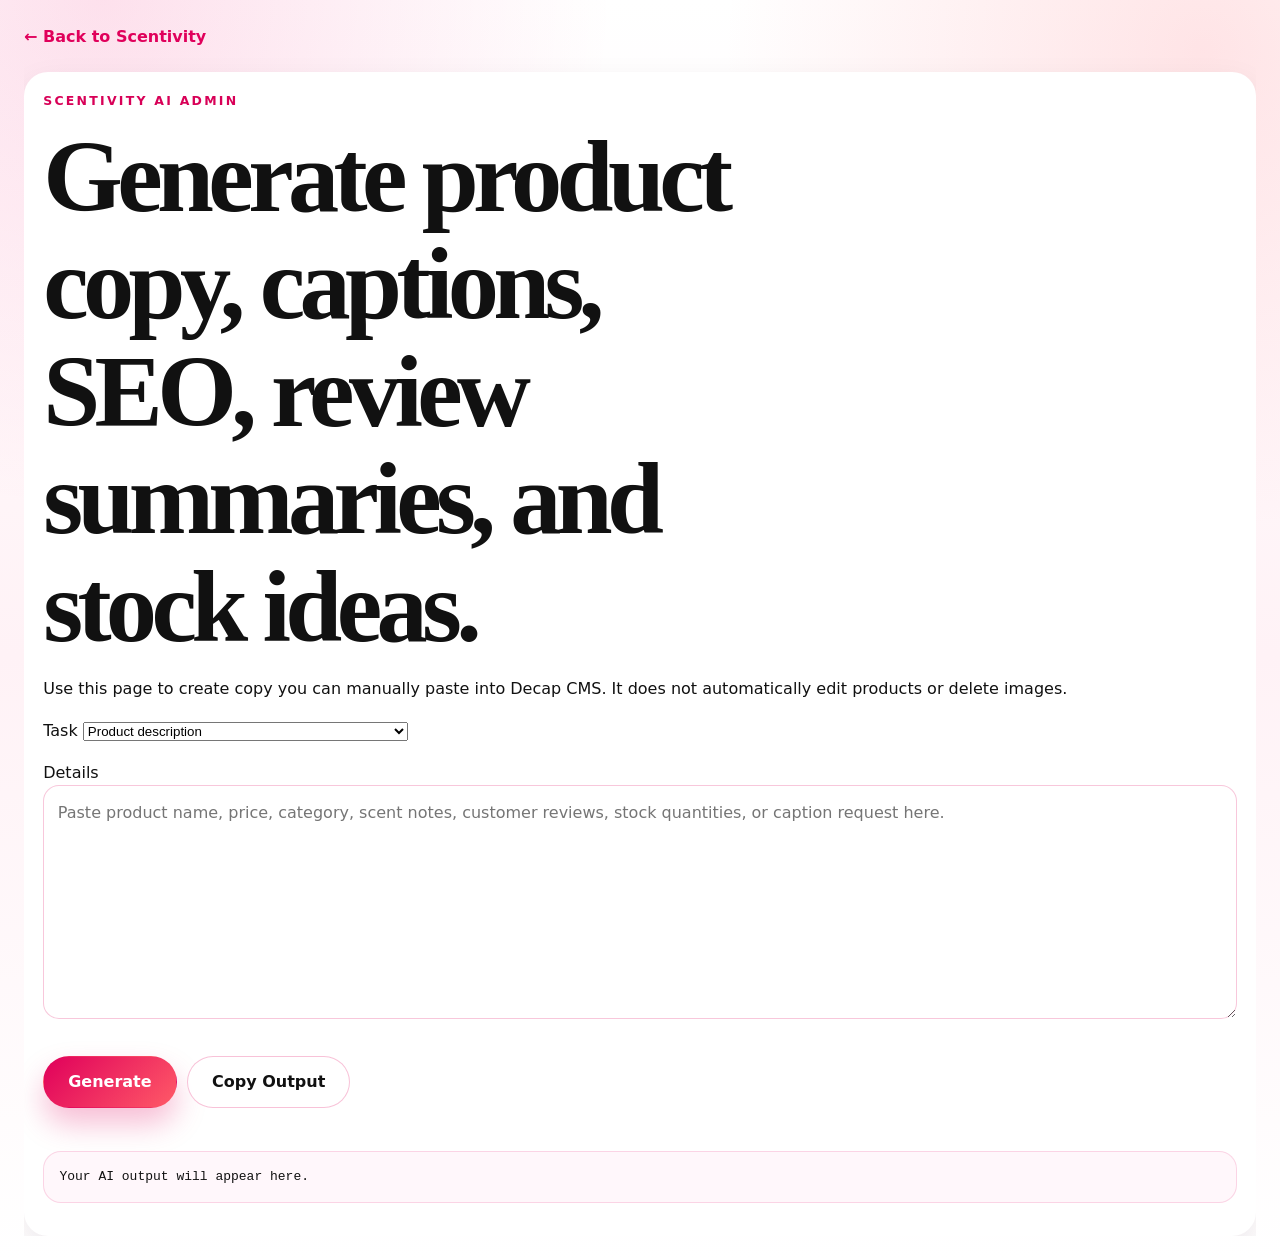
==== ai-admin.html @ f0af46f1 "Add files via upload" ====
<!DOCTYPE html>
<html lang="en">
<head>
  <meta charset="UTF-8" />
  <meta name="viewport" content="width=device-width, initial-scale=1.0" />
  <title>Scentivity AI Admin Helper</title>
  <link rel="stylesheet" href="styles.css?v=ultra-mobile-20260615" />
  <link rel="stylesheet" href="scentivity-ai-styles-20260806.css?v=ai-20260806" />
</head>
<body class="ai-admin-page">
  <main>
    <a class="back-to-shop" href="index.html#products">← Back to Scentivity</a>
    <section class="ai-admin-card">
      <p class="eyebrow">Scentivity AI Admin</p>
      <h1>Generate product copy, captions, SEO, review summaries, and stock ideas.</h1>
      <p>Use this page to create copy you can manually paste into Decap CMS. It does not automatically edit products or delete images.</p>
      <div class="ai-admin-grid">
        <label>
          Task
          <select id="aiAdminTask">
            <option value="product_description">Product description</option>
            <option value="seo_alt_text">SEO title, meta description, tags, and image alt text</option>
            <option value="review_summary">Review summary</option>
            <option value="stock_insights">Stock/restock insights</option>
            <option value="gift_finder">Bundle/gift idea</option>
            <option value="whatsapp_message">WhatsApp sales/order message</option>
          </select>
        </label>
        <label>
          Details
          <textarea id="aiAdminInput" rows="8" placeholder="Paste product name, price, category, scent notes, customer reviews, stock quantities, or caption request here."></textarea>
        </label>
        <div class="scentivity-ai-actions">
          <button class="btn primary" id="aiAdminSubmit" type="button">Generate</button>
          <button class="btn ghost" id="aiAdminCopy" type="button">Copy Output</button>
        </div>
        <pre class="ai-admin-output" id="aiAdminOutput">Your AI output will appear here.</pre>
      </div>
    </section>
  </main>
  <script src="scentivity-ai-core-20260806.js?v=ai-core-20260806" defer></script>
  <script src="scentivity-ai-admin-helper-20260806.js?v=ai-admin-20260806" defer></script>
</body>
</html>
---- styles.css ----
:root {
  --ink: #111111;
  --deep-ink: #251018;
  --muted: #6c5260;
  --rose: #ff5a67;
  --rose-dark: #d80057;
  --hot-pink: #e0005b;
  --logo-pink: #f00467;
  --soft-pink: #f7a8bd;
  --blush: #fff2f6;
  --cream: #fff9fb;
  --white: #ffffff;
  --black: #111111;
  --gold: #d6a45f;
  --shadow: 0 22px 60px rgba(224, 0, 91, 0.13);
  --radius: 28px;
}

* { box-sizing: border-box; }
html { scroll-behavior: smooth; }
body {
  margin: 0;
  font-family: 'Inter', system-ui, -apple-system, BlinkMacSystemFont, 'Segoe UI', sans-serif;
  color: var(--ink);
  background:
    radial-gradient(circle at 8% 0%, rgba(240, 4, 103, .12), transparent 32rem),
    radial-gradient(circle at 94% 4%, rgba(255, 90, 103, .16), transparent 30rem),
    linear-gradient(180deg, #ffffff 0%, var(--blush) 52%, #ffffff 100%);
  line-height: 1.6;
}

a { color: inherit; text-decoration: none; }
img { max-width: 100%; display: block; }
button, input, textarea { font: inherit; }

.site-header {
  width: 100%;
  margin: 0;
  padding: 14px max(18px, calc((100vw - 1180px) / 2 + 18px));
  display: flex;
  align-items: center;
  justify-content: space-between;
  gap: 24px;
  background:
    linear-gradient(90deg, rgba(255,255,255,.98), rgba(255,242,246,.98));
  border-bottom: 1px solid rgba(224, 0, 91, .18);
  box-shadow: none;
  border-radius: 0;
  position: relative;
  z-index: 20;
}
.site-header::before {
  content: '';
  position: absolute;
  inset: 0 0 auto;
  height: 5px;
  background: linear-gradient(90deg, var(--black), var(--hot-pink), var(--rose));
}

.brand img { width: 220px; height: 78px; object-fit: contain; border-radius: 16px; }
.nav-links { display: flex; align-items: center; gap: 24px; font-weight: 700; font-size: .94rem; }
.nav-links a { color: var(--black); transition: color .2s ease, background .2s ease; padding: 8px 10px; border-radius: 999px; }
.nav-links a:hover { color: var(--hot-pink); background: rgba(240,4,103,.08); }
.menu-toggle { display: none; border: 0; background: linear-gradient(135deg, var(--hot-pink), var(--rose)); color: white; width: 44px; height: 44px; border-radius: 50%; }

.hero {
  width: min(1180px, calc(100% - 32px));
  margin: 56px auto 0;
  min-height: 680px;
  display: grid;
  grid-template-columns: minmax(0, 1.04fr) minmax(320px, .86fr);
  align-items: center;
  gap: 44px;
}

.eyebrow {
  margin: 0 0 12px;
  color: var(--rose-dark);
  text-transform: uppercase;
  letter-spacing: .18em;
  font-size: .78rem;
  font-weight: 800;
}

h1, h2, h3 { margin: 0; line-height: 1.05; }
h1, h2 { font-family: 'Cormorant Garamond', Georgia, serif; }
h1 { font-size: clamp(3.6rem, 8vw, 7.7rem); letter-spacing: -.055em; max-width: 760px; }
h2 { font-size: clamp(2.2rem, 4.5vw, 4.2rem); letter-spacing: -.035em; }
h3 { font-size: 1.18rem; }

.hero-text {
  color: var(--muted);
  font-size: 1.16rem;
  max-width: 630px;
  margin: 24px 0 0;
}

.hero-actions { display: flex; flex-wrap: wrap; gap: 14px; margin-top: 34px; }
.btn {
  display: inline-flex;
  align-items: center;
  justify-content: center;
  min-height: 52px;
  padding: 0 24px;
  border-radius: 999px;
  border: 1px solid transparent;
  font-weight: 800;
  cursor: pointer;
  transition: transform .2s ease, box-shadow .2s ease, background .2s ease;
}
.btn:hover { transform: translateY(-2px); }
.btn.primary { background: linear-gradient(135deg, var(--hot-pink), var(--rose)); color: white; box-shadow: 0 16px 30px rgba(224, 0, 91, .26); }
.btn.ghost { background: rgba(255,255,255,.86); border-color: rgba(224, 0, 91, .24); color: var(--black); }

.trust-row { display: flex; flex-wrap: wrap; gap: 14px; margin-top: 28px; }
.trust-row span {
  padding: 10px 14px;
  background: rgba(255,255,255,.78);
  border: 1px solid rgba(224,0,91,.18);
  border-radius: 999px;
  color: #6e4c5c;
  font-size: .88rem;
  font-weight: 700;
}

.hero-card {
  min-height: 610px;
  background: linear-gradient(145deg, rgba(255,255,255,.9), rgba(255,236,244,.86));
  border: 1px solid rgba(224, 0, 91, .18);
  border-radius: 48px;
  box-shadow: var(--shadow);
  padding: 30px;
  position: relative;
  overflow: hidden;
}
.hero-card::before {
  content: '';
  position: absolute;
  inset: auto -80px -90px auto;
  width: 300px;
  height: 300px;
  background: rgba(224, 0, 91, .13);
  border-radius: 50%;
}
.bottle-scene {
  height: 500px;
  border-radius: 36px;
  display: grid;
  place-items: center;
  background:
    radial-gradient(circle at 65% 28%, rgba(255,255,255,.9), transparent 11rem),
    radial-gradient(circle at 25% 80%, rgba(125,45,71,.12), transparent 16rem),
    linear-gradient(135deg, rgba(255,255,255,.9), rgba(255,210,226,.72));
  position: relative;
}
.perfume-bottle { display: grid; justify-items: center; filter: drop-shadow(0 30px 28px rgba(61, 18, 36, .22)); }
.bottle-cap { width: 104px; height: 64px; border-radius: 16px 16px 8px 8px; background: linear-gradient(135deg, var(--black), var(--hot-pink)); }
.bottle-neck { width: 154px; height: 56px; border-radius: 16px; background: linear-gradient(135deg, var(--soft-pink), var(--rose)); }
.bottle-body {
  width: 310px;
  height: 350px;
  border-radius: 86px 86px 106px 106px;
  background: linear-gradient(145deg, var(--rose), var(--hot-pink) 58%, var(--black));
  display: grid;
  place-items: center;
  color: #fff9ed;
  border: 10px solid rgba(255,255,255,.34);
  padding: 30px;
}
.bottle-logo {
  width: min(230px, 82%);
  height: auto;
  display: block;
  background: rgba(255, 255, 255, .92);
  border-radius: 24px;
  padding: 12px;
  box-shadow: 0 18px 34px rgba(61,18,36,.16);
}
.bottle-body span { font-family: 'Cormorant Garamond', serif; font-size: 9rem; line-height: .7; }
.bottle-body small { margin-top: -78px; letter-spacing: .22em; text-transform: uppercase; font-weight: 800; }
.sparkle { position: absolute; width: 26px; height: 26px; transform: rotate(45deg); background: var(--hot-pink); opacity: .75; border-radius: 8px; }
.sparkle.one { top: 70px; right: 92px; }
.sparkle.two { bottom: 90px; left: 78px; width: 18px; height: 18px; background: #fff; }
.feature-note {
  position: absolute;
  left: 54px;
  right: 54px;
  bottom: 42px;
  padding: 18px 20px;
  background: rgba(255,255,255,.82);
  border: 1px solid rgba(224,0,91,.16);
  border-radius: 24px;
  display: flex;
  justify-content: space-between;
  gap: 16px;
  box-shadow: 0 16px 32px rgba(61,18,36,.1);
}
.feature-note span { color: var(--muted); }

.section { width: min(1180px, calc(100% - 32px)); margin: 92px auto; }
.stats {
  display: grid;
  grid-template-columns: repeat(3, 1fr);
  gap: 16px;
  margin-top: 0;
}
.stats article {
  padding: 26px;
  border-radius: var(--radius);
  background: rgba(255,255,255,.72);
  border: 1px solid rgba(224,0,91,.16);
  box-shadow: 0 10px 24px rgba(61,18,36,.06);
}
.stats strong { display: block; font-family: 'Cormorant Garamond', serif; font-size: 3rem; line-height: 1; }
.stats span { color: var(--muted); font-weight: 700; }

.section-heading { max-width: 760px; margin-bottom: 34px; }
.section-heading p { color: var(--muted); }
.section-heading.split { max-width: none; display: flex; justify-content: space-between; gap: 28px; align-items: end; }
.section-heading.split > div:first-child { max-width: 760px; }
code { padding: 4px 8px; border-radius: 8px; background: rgba(125,45,71,.08); }

.collection-grid, .product-grid, .steps-grid {
  display: grid;
  grid-template-columns: repeat(4, 1fr);
  gap: 18px;
}
.collection-card, .product-card, .steps-grid article, .owner-note, .contact, .about {
  background: rgba(255,255,255,.75);
  border: 1px solid rgba(224,0,91,.16);
  box-shadow: 0 12px 34px rgba(61,18,36,.07);
}
.collection-card {
  min-height: 260px;
  border-radius: 30px;
  padding: 24px;
  display: flex;
  flex-direction: column;
  justify-content: space-between;
  overflow: hidden;
  position: relative;
}
.collection-card::after { content: ''; position: absolute; width: 150px; height: 150px; right: -56px; bottom: -56px; border-radius: 50%; background: rgba(255,255,255,.42); }
.collection-card span { color: var(--hot-pink); font-weight: 900; letter-spacing: .15em; }
.collection-card p { margin-bottom: 0; color: var(--muted); }
.collection-card.floral { background: linear-gradient(145deg, rgba(255,255,255,.9), rgba(255,206,222,.86)); }
.collection-card.warm { background: linear-gradient(145deg, rgba(255,255,255,.9), rgba(255,90,103,.2)); }
.collection-card.fresh { background: linear-gradient(145deg, rgba(255,255,255,.9), rgba(247,168,189,.32)); }
.collection-card.luxury { background: linear-gradient(145deg, rgba(255,255,255,.9), rgba(17,17,17,.08)); }

.filter-controls { display: flex; flex-wrap: wrap; gap: 14px; justify-content: flex-end; }
.filter-panel {
  display: grid;
  gap: 16px;
  min-width: min(460px, 100%);
}
.filter-panel > div {
  padding: 14px;
  border-radius: 22px;
  border: 1px solid rgba(224,0,91,.14);
  background: rgba(255,255,255,.66);
}
.filter-panel > div > span {
  display: block;
  margin-bottom: 10px;
  color: var(--rose-dark);
  font-size: .74rem;
  font-weight: 900;
  text-transform: uppercase;
  letter-spacing: .14em;
}
.subcategory-controls {
  justify-content: flex-end;
}
.category-guide-grid {
  grid-template-columns: repeat(3, 1fr);
}

.filter {
  border: 1px solid rgba(125,45,71,.15);
  background: rgba(255,255,255,.8);
  color: var(--ink);
  border-radius: 999px;
  padding: 10px 15px;
  font-weight: 800;
  cursor: pointer;
}
.filter.active { background: linear-gradient(135deg, var(--hot-pink), var(--rose)); color: white; border-color: transparent; }

.product-card {
  border-radius: 30px;
  overflow: hidden;
  transition: transform .2s ease, box-shadow .2s ease;
}
.product-card:hover { transform: translateY(-6px); box-shadow: 0 18px 44px rgba(61,18,36,.12); }
/* Show the complete product photo instead of cropping it into a square.
   This is best for branded Scentivity product images that include the logo/motto at the top. */
.product-card img {
  width: 100%;
  height: auto;
  max-height: 560px;
  object-fit: contain;
  object-position: center;
  display: block;
  background: linear-gradient(180deg, #fff7fb 0%, #ffffff 100%);
}
.product-info { padding: 20px; }
.product-top { display: flex; justify-content: space-between; gap: 16px; align-items: start; }
.product-brand { color: var(--rose-dark); font-size: .78rem; text-transform: uppercase; letter-spacing: .12em; font-weight: 900; }
.product-tags { display: flex; flex-wrap: wrap; gap: 6px; margin: 8px 0 10px; }
.product-tags span {
  padding: 5px 8px;
  border-radius: 999px;
  background: rgba(255,242,246,.95);
  border: 1px solid rgba(224,0,91,.13);
  color: #6e354d;
  font-size: .72rem;
  font-weight: 800;
}
.price { color: var(--ink); font-weight: 900; font-size: 1.2rem; white-space: nowrap; }
.product-info p { color: var(--muted); margin: 12px 0 18px; }
.product-actions { display: grid; gap: 14px; }
.product-info .btn { width: 100%; min-height: 46px; }
.hidden { display: none; }

.owner-note {
  border-radius: 36px;
  padding: 34px;
  display: grid;
  grid-template-columns: .8fr 1.2fr;
  gap: 36px;
  align-items: start;
  background: linear-gradient(135deg, rgba(255,255,255,.84), rgba(255,236,230,.74));
}
.owner-note ol { margin: 0; padding-left: 20px; color: var(--muted); font-weight: 600; }
.owner-note li + li { margin-top: 10px; }

.about {
  border-radius: 44px;
  padding: 24px;
  display: grid;
  grid-template-columns: .92fr 1.08fr;
  gap: 34px;
  align-items: center;
}
.about-image {
  min-height: 460px;
  border-radius: 34px;
  background:
    radial-gradient(circle at 30% 24%, rgba(255,255,255,.88), transparent 11rem),
    radial-gradient(circle at 90% 95%, rgba(255,255,255,.18), transparent 12rem),
    linear-gradient(145deg, var(--black), var(--hot-pink) 58%, var(--rose));
  display: grid;
  place-items: center;
  overflow: hidden;
  padding: 34px;
}
.about-image img {
  width: min(430px, 94%);
  height: auto;
  display: block;
  background: rgba(255, 255, 255, .94);
  border-radius: 28px;
  padding: 14px;
  box-shadow: 0 24px 54px rgba(61,18,36,.24);
}
.about-copy { padding: 20px; }
.about-copy p { color: var(--muted); }
.check-list { margin-top: 20px; }
.check-list p { margin: 10px 0; color: var(--ink); font-weight: 700; }

.steps-grid article {
  border-radius: 28px;
  padding: 24px;
}
.steps-grid span {
  display: grid;
  place-items: center;
  width: 42px;
  height: 42px;
  background: linear-gradient(135deg, var(--black), var(--hot-pink));
  color: white;
  border-radius: 50%;
  font-weight: 900;
  margin-bottom: 16px;
}
.steps-grid p { color: var(--muted); }

.contact {
  border-radius: 44px;
  padding: 32px;
  display: grid;
  grid-template-columns: .9fr 1.1fr;
  gap: 24px;
  align-items: stretch;
  background:
    radial-gradient(circle at 0% 0%, rgba(240,4,103,.12), transparent 18rem),
    linear-gradient(145deg, rgba(255,255,255,.88), rgba(255,242,246,.86));
}
.contact-copy {
  grid-row: span 2;
  display: flex;
  flex-direction: column;
}
.contact-copy p { color: var(--muted); }

.contact-methods {
  display: grid;
  gap: 12px;
  margin-top: 24px;
}
.contact-card {
  display: grid;
  grid-template-columns: 48px 1fr;
  align-items: center;
  gap: 14px;
  padding: 15px 16px;
  border-radius: 20px;
  background: rgba(255,255,255,.82);
  border: 1px solid rgba(224,0,91,.16);
  box-shadow: 0 10px 24px rgba(61,18,36,.05);
  color: var(--deep-ink);
  transition: transform .2s ease, border-color .2s ease, box-shadow .2s ease;
}
.contact-card:hover {
  transform: translateY(-2px);
  border-color: rgba(224,0,91,.34);
  box-shadow: 0 14px 28px rgba(224,0,91,.10);
}
.contact-card.highlight {
  background: linear-gradient(135deg, rgba(240,4,103,.10), rgba(255,90,103,.12));
  border-color: rgba(224,0,91,.26);
}
.contact-icon {
  width: 48px;
  height: 48px;
  display: grid;
  place-items: center;
  border-radius: 50%;
  background: linear-gradient(135deg, var(--hot-pink), var(--rose));
  color: #ffffff;
  font-weight: 900;
  font-size: 1.15rem;
}

.contact-icon svg {
  width: 24px;
  height: 24px;
  fill: currentColor;
  display: block;
}
.whatsapp-icon {
  background: linear-gradient(135deg, var(--hot-pink), var(--rose));
}
.contact-card strong,
.contact-card small { display: block; }
.contact-card strong { font-size: .98rem; }
.contact-card small { color: var(--muted); font-weight: 700; margin-top: 2px; word-break: break-word; }
.contact-note {
  margin-top: 18px;
  padding: 14px 16px;
  border-left: 4px solid var(--hot-pink);
  background: rgba(255,255,255,.68);
  border-radius: 16px;
  font-weight: 700;
}
.contact-panel {
  padding: 24px;
  border-radius: 30px;
  background: linear-gradient(135deg, #111111, #2a0715 58%, var(--hot-pink));
  color: #fff7ef;
  box-shadow: 0 16px 34px rgba(61,18,36,.12);
  display: grid;
  gap: 16px;
  align-content: start;
}
.contact-panel h3 { color: #ffffff; }
.contact-panel ul { margin: 0; padding-left: 20px; color: rgba(255,247,239,.86); }
.contact-panel li { margin-bottom: 8px; }
.contact-panel .btn { width: fit-content; background: #ffffff; color: var(--hot-pink); box-shadow: none; }
.contact-form {
  display: grid;
  gap: 16px;
  padding: 22px;
  border-radius: 30px;
  background: linear-gradient(145deg, rgba(255,255,255,.95), rgba(255,235,243,.9));
  border: 1px solid rgba(224,0,91,.14);
}
.contact-form label { display: grid; gap: 8px; font-weight: 800; }
.contact-form input, .contact-form textarea {
  width: 100%;
  border: 1px solid rgba(125,45,71,.15);
  border-radius: 18px;
  padding: 14px 16px;
  background: white;
  color: var(--ink);
  outline: none;
}
.contact-form input:focus, .contact-form textarea:focus { border-color: var(--rose-dark); box-shadow: 0 0 0 4px rgba(224,0,91,.10); }

.site-footer {
  width: min(1180px, calc(100% - 32px));
  margin: 88px auto 28px;
  padding: 28px;
  border-radius: 36px;
  display: grid;
  grid-template-columns: 1.3fr .7fr .8fr;
  gap: 24px;
  align-items: center;
  background: linear-gradient(135deg, #111111, #2a0715 56%, #d80057);
  color: #fff7ef;
}
.site-footer img { width: 210px; height: auto; background: #fff7ef; border-radius: 18px; padding: 6px; }
.site-footer p { color: rgba(255,247,239,.76); margin-bottom: 0; }
.site-footer nav { display: flex; gap: 18px; flex-wrap: wrap; font-weight: 800; }
.copyright { text-align: right; }

.back-to-top {
  position: fixed;
  right: 22px;
  bottom: 22px;
  width: 52px;
  height: 52px;
  border: 0;
  border-radius: 50%;
  background: linear-gradient(135deg, var(--hot-pink), var(--rose));
  color: #ffffff;
  font-size: 1.5rem;
  font-weight: 900;
  box-shadow: 0 16px 34px rgba(61,18,36,.22);
  cursor: pointer;
  opacity: 0;
  pointer-events: none;
  transform: translateY(14px);
  transition: opacity .2s ease, transform .2s ease;
  z-index: 120;
}
.back-to-top.visible {
  opacity: 1;
  pointer-events: auto;
  transform: translateY(0);
}
.back-to-top:hover { transform: translateY(-3px); }


@media (max-width: 980px) {
  .hero, .about, .contact, .owner-note { grid-template-columns: 1fr; }
  .category-guide-grid { grid-template-columns: repeat(2, 1fr); }
  .filter-panel, .subcategory-controls, .filter-controls { justify-content: flex-start; }
  .contact-panel, .contact-form { grid-column: auto; }
  .collection-grid, .product-grid, .steps-grid { grid-template-columns: repeat(2, 1fr); }
  .section-heading.split { display: block; }
  .filter-controls { justify-content: flex-start; margin-top: 20px; }
  .hero-card { min-height: 540px; }
  .site-footer { grid-template-columns: 1fr; }
  .copyright { text-align: left; }
}

@media (max-width: 720px) {
  .site-header { border-radius: 0; align-items: flex-start; flex-wrap: wrap; padding-top: 18px; }
  .brand img { width: 170px; height: 62px; }
  .menu-toggle { display: block; }
  .nav-links { display: none; width: 100%; flex-direction: column; align-items: flex-start; padding: 12px 0 6px; }
  .nav-links.open { display: flex; }
  .hero { min-height: auto; margin-top: 30px; }
  h1 { font-size: clamp(3rem, 16vw, 4.8rem); }
  .hero-card { min-height: 480px; padding: 18px; border-radius: 34px; }
  .bottle-scene { height: 400px; }
  .bottle-body { width: 230px; height: 280px; padding: 18px; }
  .bottle-logo { width: min(190px, 86%); border-radius: 18px; padding: 8px; }
  .feature-note { position: static; margin-top: 16px; flex-direction: column; }
  .stats, .collection-grid, .category-guide-grid, .product-grid, .steps-grid { grid-template-columns: 1fr; }
  .section { margin: 68px auto; }
  .about-image { min-height: 330px; }
  .contact, .about, .owner-note { padding: 20px; border-radius: 32px; }
}


/* Cart and checkout */
.cart-nav-button {
  border: 1px solid rgba(224,0,91,.18);
  background: rgba(255,255,255,.86);
  color: var(--black);
  border-radius: 999px;
  padding: 8px 12px;
  font-weight: 900;
  cursor: pointer;
}
.cart-nav-button span {
  display: inline-grid;
  place-items: center;
  min-width: 24px;
  height: 24px;
  margin-left: 6px;
  border-radius: 50%;
  background: linear-gradient(135deg, var(--hot-pink), var(--rose));
  color: white;
  font-size: .78rem;
}
.cart-overlay {
  position: fixed;
  inset: 0;
  background: rgba(17, 17, 17, .34);
  opacity: 0;
  pointer-events: none;
  transition: opacity .22s ease;
  z-index: 180;
}
.cart-overlay.visible { opacity: 1; pointer-events: auto; }
.cart-drawer {
  position: fixed;
  top: 0;
  right: 0;
  width: min(520px, 100vw);
  height: 100vh;
  overflow-y: auto;
  background: linear-gradient(180deg, #ffffff, var(--blush));
  box-shadow: -24px 0 60px rgba(61,18,36,.22);
  padding: 24px;
  transform: translateX(110%);
  transition: transform .25s ease;
  z-index: 190;
  border-left: 1px solid rgba(224,0,91,.2);
}
.cart-drawer.open { transform: translateX(0); }
.cart-header {
  display: flex;
  align-items: flex-start;
  justify-content: space-between;
  gap: 18px;
  margin-bottom: 18px;
}
.cart-header h2 { font-size: 2.8rem; }
.cart-close {
  width: 44px;
  height: 44px;
  border: 0;
  border-radius: 50%;
  background: linear-gradient(135deg, var(--black), var(--hot-pink));
  color: white;
  font-size: 1.8rem;
  line-height: 1;
  cursor: pointer;
}
.cart-empty {
  padding: 18px;
  background: rgba(255,255,255,.78);
  border: 1px dashed rgba(224,0,91,.28);
  border-radius: 20px;
  color: var(--muted);
  font-weight: 700;
}
.cart-items { display: grid; gap: 12px; }
.cart-item {
  display: grid;
  grid-template-columns: 86px 1fr;
  gap: 14px;
  padding: 12px;
  border-radius: 20px;
  background: rgba(255,255,255,.86);
  border: 1px solid rgba(224,0,91,.14);
}
.cart-item img {
  width: 86px;
  height: 100px;
  object-fit: contain;
  border-radius: 16px;
  background: #fff7fb;
}
.cart-item strong,
.cart-item small,
.cart-item span { display: block; }
.cart-item small { color: var(--muted); font-weight: 700; margin-top: 2px; }
.cart-item span { font-weight: 900; color: var(--rose-dark); margin-top: 6px; }
.cart-qty {
  display: flex;
  flex-wrap: wrap;
  align-items: center;
  gap: 8px;
  margin-top: 10px;
}
.cart-qty button {
  border: 1px solid rgba(224,0,91,.2);
  background: white;
  color: var(--black);
  min-width: 34px;
  height: 34px;
  border-radius: 999px;
  font-weight: 900;
  cursor: pointer;
}
.cart-qty .remove {
  padding: 0 12px;
  color: var(--rose-dark);
}
.cart-summary {
  display: flex;
  justify-content: space-between;
  align-items: center;
  gap: 16px;
  margin: 18px 0 6px;
  padding: 18px;
  border-radius: 20px;
  background: linear-gradient(135deg, #111111, #2a0715 58%, var(--hot-pink));
  color: white;
}
.cart-summary span { color: rgba(255,255,255,.75); font-weight: 800; }
.cart-summary strong { font-size: 1.35rem; }
.cart-small-note,
.payment-security-note {
  color: var(--muted);
  font-size: .86rem;
  font-weight: 700;
}
.checkout-form {
  display: grid;
  gap: 14px;
  margin-top: 18px;
  padding-top: 18px;
  border-top: 1px solid rgba(224,0,91,.14);
}
.checkout-form.checkout-disabled { opacity: .62; }
.checkout-form h3 { margin-top: 8px; }
.checkout-form label,
.checkout-options {
  display: grid;
  gap: 8px;
  font-weight: 800;
}
.checkout-form input,
.checkout-form textarea,
.checkout-form select {
  width: 100%;
  border: 1px solid rgba(125,45,71,.15);
  border-radius: 18px;
  padding: 13px 15px;
  background: white;
  color: var(--ink);
  outline: none;
}
.checkout-form input:focus,
.checkout-form textarea:focus,
.checkout-form select:focus {
  border-color: var(--rose-dark);
  box-shadow: 0 0 0 4px rgba(224,0,91,.10);
}
.checkout-options {
  border: 1px solid rgba(224,0,91,.14);
  border-radius: 18px;
  padding: 14px;
  background: rgba(255,255,255,.66);
}
.checkout-options legend {
  padding: 0 8px;
  color: var(--rose-dark);
  font-weight: 900;
}
.checkout-options label {
  display: flex;
  align-items: center;
  gap: 14px;
}
.checkout-submit { width: 100%; }
.payment-status {
  margin: 0;
  min-height: 22px;
  font-weight: 800;
}
.payment-status.info { color: var(--muted); }
.payment-status.success { color: #137a4c; }
.payment-status.error { color: #b0003a; }
.product-actions .add-to-cart { width: 100%; }
@media (max-width: 720px) {
  .cart-drawer { padding: 18px; }
  .cart-header h2 { font-size: 2.2rem; }
  .cart-item { grid-template-columns: 74px 1fr; }
  .cart-item img { width: 74px; height: 92px; }
}


.three-category-grid {
  grid-template-columns: repeat(3, minmax(0, 1fr));
}

@media (max-width: 900px) {
  .three-category-grid {
    grid-template-columns: 1fr;
  }
}


/* Update: nav search button and product search */
.nav-search-button {
  border: 0;
  background: rgba(255,255,255,.86);
  color: var(--black);
  border-radius: 999px;
  padding: 8px 12px;
  font-weight: 900;
  cursor: pointer;
}
.nav-search-button:hover {
  color: var(--hot-pink);
  background: rgba(240,4,103,.08);
}
.product-search {
  width: 100%;
  border: 1px solid rgba(125,45,71,.15);
  border-radius: 999px;
  padding: 12px 16px;
  background: white;
  color: var(--ink);
  outline: none;
  font-weight: 700;
}
.product-search:focus {
  border-color: var(--rose-dark);
  box-shadow: 0 0 0 4px rgba(224,0,91,.10);
}

/* Keep pickup and delivery options on one line */
.checkout-options {
  display: flex;
  flex-wrap: wrap;
  align-items: center;
  gap: 10px 16px;
}
.checkout-options legend {
  float: left;
  margin-right: 8px;
  line-height: 1.9;
}
.checkout-options label {
  display: inline-flex;
  width: auto;
  white-space: nowrap;
  margin: 0;
}
.contact-panel p {
  margin: 0;
  color: rgba(255,247,239,.9);
  font-weight: 700;
}
.contact-form h3 {
  margin: 0;
  color: var(--deep-ink);
}


/* Update: removed standalone categories section and combined preorder request into one clean card */
.preorder-card {
  align-self: stretch;
}

.preorder-form {
  height: 100%;
  align-content: start;
}

.preorder-form .eyebrow {
  margin-bottom: 0;
}

.preorder-form .form-intro {
  margin: 0 0 6px;
  color: var(--muted);
  font-weight: 700;
  line-height: 1.65;
}

.fulfillment-options {
  display: grid;
  gap: 14px;
}

.fulfillment-choice-row {
  display: flex;
  align-items: center;
  gap: 12px;
  flex-wrap: nowrap;
}

.fulfillment-choice-row label {
  flex: 1 1 0;
  justify-content: center;
  border: 1px solid rgba(224,0,91,.14);
  border-radius: 999px;
  padding: 10px 12px;
  background: rgba(255,255,255,.82);
}

@media (max-width: 420px) {
  .fulfillment-choice-row {
    gap: 8px;
  }

  .fulfillment-choice-row label {
    padding: 9px 10px;
  }
}

/* remove-categories-combine-preorder */


/* WhatsApp icon now matches Email and Instagram contact icon colors */
.whatsapp-icon {
  background: linear-gradient(135deg, var(--hot-pink), var(--rose));
}

/* Clearer fragrance-themed wording support */
.preorder-card {
  align-self: stretch;
}

.preorder-form .form-intro {
  margin: 0 0 6px;
  color: var(--muted);
  font-weight: 700;
  line-height: 1.65;
}

/* whatsapp-icon-fragrance-label-update */

/* Homepage product slideshow: available products and coming-soon scents */
.homepage-showcase {
  margin-top: 70px;
}

.showcase-heading {
  align-items: center;
}

.showcase-controls {
  display: flex;
  gap: 14px;
  flex-shrink: 0;
}

.showcase-arrow {
  width: 48px;
  height: 48px;
  border: 1px solid rgba(224, 0, 91, .22);
  border-radius: 50%;
  background: rgba(255, 255, 255, .9);
  color: var(--hot-pink);
  font-size: 2rem;
  line-height: 1;
  font-weight: 800;
  cursor: pointer;
  box-shadow: 0 10px 24px rgba(61, 18, 36, .08);
  transition: transform .2s ease, background .2s ease;
}

.showcase-arrow:hover {
  transform: translateY(-2px);
  background: var(--blush);
}

.showcase-window {
  overflow: hidden;
  border-radius: 34px;
  border: 1px solid rgba(224, 0, 91, .16);
  box-shadow: var(--shadow);
  background: rgba(255, 255, 255, .75);
}

.showcase-track {
  display: flex;
  width: 100%;
  transition: transform .55s ease;
}

.showcase-slide {
  min-width: 100%;
  display: grid;
  grid-template-columns: minmax(260px, .88fr) minmax(0, 1.12fr);
  gap: 34px;
  align-items: center;
  padding: 28px;
  background:
    radial-gradient(circle at 86% 18%, rgba(240,4,103,.10), transparent 18rem),
    linear-gradient(135deg, rgba(255,255,255,.92), rgba(255,242,246,.88));
}

.showcase-image-wrap {
  position: relative;
  min-height: 420px;
  border-radius: 28px;
  overflow: hidden;
  background: linear-gradient(135deg, #fff, #fff1f6);
  display: grid;
  place-items: center;
}

.showcase-image-wrap img {
  width: 100%;
  height: 100%;
  max-height: 480px;
  object-fit: contain;
  padding: 16px;
}

.showcase-badge {
  position: absolute;
  top: 16px;
  left: 16px;
  padding: 9px 14px;
  border-radius: 999px;
  font-size: .78rem;
  font-weight: 900;
  text-transform: uppercase;
  letter-spacing: .11em;
  color: white;
  box-shadow: 0 12px 22px rgba(61,18,36,.14);
}

.showcase-badge.available {
  background: linear-gradient(135deg, var(--hot-pink), var(--rose));
}

.showcase-badge.soon {
  background: linear-gradient(135deg, var(--black), var(--rose-dark));
}

.showcase-copy {
  display: grid;
  gap: 16px;
  align-content: center;
}

.showcase-copy h3 {
  font-family: 'Cormorant Garamond', Georgia, serif;
  font-size: clamp(2.1rem, 4vw, 4rem);
  letter-spacing: -.035em;
}

.showcase-copy p:not(.eyebrow) {
  color: var(--muted);
  font-size: 1.03rem;
  margin: 0;
}

.showcase-tags {
  justify-content: flex-start;
}

.showcase-bottom {
  display: flex;
  align-items: center;
  justify-content: space-between;
  gap: 16px;
  flex-wrap: wrap;
  padding-top: 8px;
}

.showcase-bottom strong {
  font-size: 1.9rem;
  color: var(--black);
}

.showcase-dots {
  display: flex;
  justify-content: center;
  gap: 9px;
  margin-top: 18px;
}

.showcase-dot {
  width: 11px;
  height: 11px;
  border: 0;
  border-radius: 999px;
  background: rgba(224, 0, 91, .22);
  cursor: pointer;
  transition: width .2s ease, background .2s ease;
}

.showcase-dot.active {
  width: 34px;
  background: linear-gradient(135deg, var(--hot-pink), var(--rose));
}

@media (max-width: 900px) {
  .showcase-heading {
    align-items: flex-start;
  }

  .showcase-slide {
    grid-template-columns: 1fr;
  }

  .showcase-image-wrap {
    min-height: 330px;
  }
}

@media (max-width: 560px) {
  .showcase-slide {
    padding: 18px;
    gap: 22px;
  }

  .showcase-image-wrap {
    min-height: 280px;
  }

  .showcase-bottom {
    align-items: stretch;
  }

  .showcase-bottom .btn {
    width: 100%;
  }
}

/* homepage-product-slideshow-20260601 */


/* Fixed checkout refinement: totals, delivery fee, and mobile-friendly fulfillment buttons */
.cart-summary.cart-totals {
  display: grid;
  gap: 14px;
}

.cart-total-line {
  display: flex;
  justify-content: space-between;
  align-items: center;
  gap: 12px;
}

.cart-grand-total {
  border-top: 1px solid rgba(255,255,255,.22);
  padding-top: 10px;
}

.delivery-fields {
  display: grid;
  gap: 14px;
}

.checkout-options.fulfillment-options {
  display: grid !important;
  gap: 12px !important;
  align-items: stretch !important;
  flex-wrap: initial !important;
}

.checkout-options.fulfillment-options legend {
  float: none !important;
  margin: 0 !important;
  line-height: 1.2 !important;
}

.fulfillment-choice-row {
  display: grid !important;
  grid-template-columns: repeat(2, minmax(0, 1fr)) !important;
  gap: 10px !important;
  width: 100% !important;
}

.checkout-options .fulfillment-choice,
.fulfillment-choice {
  display: flex !important;
  align-items: center !important;
  justify-content: center !important;
  gap: 8px !important;
  width: 100% !important;
  min-height: 48px;
  padding: 12px 10px !important;
  border: 1px solid rgba(224,0,91,.18) !important;
  border-radius: 999px !important;
  background: rgba(255,255,255,.92) !important;
  text-align: center;
  line-height: 1.1;
  white-space: nowrap;
  margin: 0 !important;
}

.fulfillment-choice input {
  width: auto;
  flex: 0 0 auto;
  accent-color: var(--hot-pink);
}

.fulfillment-choice span {
  display: inline-block;
  font-weight: 900;
}

@media (max-width: 420px) {
  .checkout-options.fulfillment-options { padding: 12px; }
  .fulfillment-choice-row { gap: 8px !important; }
  .checkout-options .fulfillment-choice,
  .fulfillment-choice {
    min-height: 44px;
    padding: 10px 8px !important;
    font-size: .92rem;
  }
}

/* Cacheproof JS fix: keep slideshow area visible while JavaScript loads */
.showcase-window {
  min-height: 340px;
}

#homepageProductSlides:empty::before {
  content: "Loading Scentivity products...";
  display: grid;
  place-items: center;
  min-width: 100%;
  min-height: 340px;
  color: var(--muted);
  font-weight: 900;
  text-align: center;
  padding: 2rem;
}

/* Delivery fee note update */
.delivery-fee-note {
  color: var(--muted);
  font-weight: 800;
}

#deliveryFeeSummaryRow,
#deliveryFeeInput {
  display: none !important;
}


/* Combo Deals update */
.combo-deals {
  margin: 24px 0 34px;
  padding: 24px;
  border-radius: 34px;
  border: 1px solid rgba(224,0,91,.16);
  background:
    radial-gradient(circle at 10% 0%, rgba(255,255,255,.86), transparent 13rem),
    linear-gradient(135deg, rgba(255,255,255,.84), rgba(255,232,240,.74));
  box-shadow: 0 16px 42px rgba(61,18,36,.08);
}

.combo-heading {
  display: flex;
  align-items: end;
  justify-content: space-between;
  gap: 20px;
  margin-bottom: 18px;
}

.combo-heading h3 {
  font-family: 'Cormorant Garamond', serif;
  font-size: clamp(2rem, 4vw, 3rem);
  line-height: 1;
  margin: 0;
}

.combo-heading p {
  margin: 8px 0 0;
  color: var(--muted);
  font-weight: 650;
}

.combo-grid {
  display: grid;
  grid-template-columns: repeat(3, 1fr);
  gap: 18px;
}

.combo-card {
  display: grid;
  grid-template-rows: 220px 1fr;
  overflow: hidden;
  border-radius: 28px;
  border: 1px solid rgba(224,0,91,.18);
  background: rgba(255,255,255,.88);
  box-shadow: 0 12px 34px rgba(61,18,36,.08);
}

.combo-image-wrap {
  position: relative;
  display: grid;
  place-items: center;
  padding: 18px;
  background:
    radial-gradient(circle at 20% 12%, rgba(255,255,255,.96), transparent 9rem),
    linear-gradient(145deg, rgba(255,242,246,.94), rgba(255,206,222,.55));
}

.combo-image-wrap img {
  width: 100%;
  height: 100%;
  object-fit: contain;
  border-radius: 20px;
}

.combo-badge {
  position: absolute;
  top: 14px;
  left: 14px;
  padding: 8px 12px;
  border-radius: 999px;
  color: white;
  background: linear-gradient(135deg, var(--black), var(--hot-pink));
  font-size: .75rem;
  font-weight: 900;
  letter-spacing: .04em;
  box-shadow: 0 10px 24px rgba(224,0,91,.2);
}

.combo-info {
  padding: 20px;
  display: grid;
  gap: 14px;
}

.combo-info h3 {
  margin: 0;
  line-height: 1.06;
}

.combo-info p {
  margin: 0;
  color: var(--muted);
  font-weight: 650;
}

.combo-includes {
  border: 1px dashed rgba(224,0,91,.28);
  background: rgba(255,242,246,.72);
  border-radius: 18px;
  padding: 12px;
  color: var(--muted);
  font-size: .92rem;
}

.combo-prices {
  display: flex;
  align-items: baseline;
  gap: 14px;
  flex-wrap: wrap;
  margin: 2px 0 4px;
}

.combo-prices .old-price,
.cart-item span em {
  color: var(--muted);
  text-decoration: line-through;
  font-style: normal;
  font-weight: 800;
}

.combo-prices strong {
  color: var(--rose-dark);
  font-size: 1.28rem;
}

.cart-discount {
  display: inline-flex;
  margin-left: 6px;
  padding: 3px 8px;
  border-radius: 999px;
  background: rgba(224,0,91,.1);
  color: var(--rose-dark);
  font-size: .76rem;
  vertical-align: middle;
}

.cart-combo-item {
  border-color: rgba(214,164,95,.5);
  background: linear-gradient(135deg, rgba(255,255,255,.92), rgba(255,248,235,.86));
}

@media (max-width: 900px) {
  .combo-grid {
    grid-template-columns: 1fr;
  }

  .combo-card {
    grid-template-rows: auto;
  }

  .combo-image-wrap {
    min-height: 260px;
  }
}

@media (max-width: 520px) {
  .combo-deals {
    padding: 18px;
    border-radius: 26px;
  }

  .combo-heading h3 {
    font-size: 2rem;
  }

  .combo-card {
    border-radius: 22px;
  }
}


/* Perfume-shop inspired responsive ecommerce update */
.top-promo {
  display: flex;
  justify-content: center;
  align-items: center;
  gap: 28px;
  padding: 9px 18px;
  background: #111111;
  color: #ffffff;
  font-size: .78rem;
  font-weight: 800;
  letter-spacing: .02em;
  text-align: center;
}
.top-promo span + span { position: relative; }
.top-promo span + span::before {
  content: "•";
  position: absolute;
  left: -17px;
  color: var(--soft-pink);
}
.site-header {
  background: rgba(255,255,255,.96);
  backdrop-filter: blur(16px);
}
.nav-links { gap: 14px; }
.nav-search-button, .cart-nav-button { min-height: 42px; }
.cart-nav-button span {
  min-width: 24px;
  height: 24px;
  display: inline-grid;
  place-items: center;
  margin-left: 4px;
  border-radius: 999px;
  background: var(--black);
  color: white;
  font-size: .78rem;
}
.hero {
  min-height: auto;
  padding-top: clamp(38px, 6vw, 72px);
  padding-bottom: clamp(34px, 5vw, 62px);
  background:
    radial-gradient(circle at 84% 24%, rgba(224,0,91,.13), transparent 16rem),
    radial-gradient(circle at 18% 74%, rgba(255,90,103,.1), transparent 18rem),
    linear-gradient(135deg, rgba(255,255,255,.96), rgba(255,242,246,.78));
  border-bottom: 1px solid rgba(224,0,91,.12);
}
.hero h1 { max-width: 760px; }
.hero-text { max-width: 690px; }
.hero-card { box-shadow: 0 26px 70px rgba(61,18,36,.12); }

.shop-shortcuts {
  max-width: 1180px;
  margin: 22px auto 0;
  padding: 0 18px;
  display: grid;
  grid-template-columns: repeat(4, 1fr);
  gap: 14px;
}
.shop-shortcuts a {
  border: 1px solid rgba(224,0,91,.16);
  background: rgba(255,255,255,.9);
  border-radius: 22px;
  padding: 18px;
  min-height: 126px;
  display: grid;
  align-content: space-between;
  box-shadow: 0 12px 34px rgba(61,18,36,.06);
  transition: transform .2s ease, box-shadow .2s ease, border-color .2s ease;
}
.shop-shortcuts a:hover {
  transform: translateY(-3px);
  border-color: rgba(224,0,91,.36);
  box-shadow: 0 18px 42px rgba(61,18,36,.1);
}
.shop-shortcuts span {
  color: var(--hot-pink);
  font-weight: 900;
  letter-spacing: .16em;
  font-size: .76rem;
}
.shop-shortcuts strong { display: block; font-size: 1.02rem; }
.shop-shortcuts small { color: var(--muted); font-weight: 700; }

.feature-banners {
  max-width: 1180px;
  margin: 20px auto 18px;
  padding: 0 18px;
  display: grid;
  grid-template-columns: 1.18fr .82fr;
  gap: 18px;
}
.feature-banner {
  min-height: 310px;
  border-radius: 34px;
  padding: clamp(24px, 4vw, 42px);
  display: grid;
  align-content: end;
  overflow: hidden;
  position: relative;
  box-shadow: 0 20px 54px rgba(61,18,36,.08);
}
.feature-banner::before {
  content: "";
  position: absolute;
  inset: 0;
  opacity: .9;
  pointer-events: none;
}
.feature-banner > * { position: relative; z-index: 1; }
.feature-banner h2 {
  font-family: 'Cormorant Garamond', serif;
  font-size: clamp(2.1rem, 5vw, 4rem);
  line-height: .95;
  margin: 0 0 12px;
}
.feature-banner p:not(.eyebrow) {
  max-width: 560px;
  color: inherit;
  font-weight: 650;
  margin-bottom: 18px;
}
.feature-dark {
  color: white;
  background:
    radial-gradient(circle at 80% 10%, rgba(255,90,103,.52), transparent 18rem),
    linear-gradient(135deg, #111111, #390015 58%, var(--hot-pink));
}
.feature-dark::before {
  background:
    linear-gradient(120deg, rgba(0,0,0,.36), transparent),
    url("assets/scentivity-product-photo-background.png") center/cover no-repeat;
  mix-blend-mode: screen;
  opacity: .26;
}
.feature-dark .eyebrow { color: #ffd8e5; }
.feature-soft {
  background:
    radial-gradient(circle at 88% 22%, rgba(255,255,255,.9), transparent 9rem),
    linear-gradient(135deg, rgba(255,255,255,.96), rgba(255,222,233,.92));
  border: 1px solid rgba(224,0,91,.14);
}
.feature-soft h2 { color: var(--black); }
.btn.light {
  background: white;
  color: var(--black);
  box-shadow: 0 16px 36px rgba(0,0,0,.14);
}
.homepage-showcase { padding-top: 34px; }
.product-grid {
  grid-template-columns: repeat(4, minmax(0, 1fr));
  gap: 20px;
}
.product-card {
  border-radius: 24px;
  overflow: hidden;
  background: rgba(255,255,255,.94);
  transition: transform .2s ease, box-shadow .2s ease, border-color .2s ease;
}
.product-card:hover {
  transform: translateY(-4px);
  border-color: rgba(224,0,91,.3);
  box-shadow: 0 18px 46px rgba(61,18,36,.12);
}
.product-card > img {
  height: 270px;
  width: 100%;
  object-fit: contain;
  padding: 12px;
  background:
    radial-gradient(circle at 20% 20%, rgba(255,255,255,.96), transparent 9rem),
    linear-gradient(145deg, rgba(255,242,246,.98), rgba(255,255,255,.88));
}
.product-info { padding: 18px; }
.product-top { display: grid; gap: 14px; }
.product-top .price {
  justify-self: start;
  font-size: 1.15rem;
  color: var(--rose-dark);
}
.product-info h3 { font-size: 1.05rem; line-height: 1.12; }
.product-info p { font-size: .92rem; }
.product-actions { grid-template-columns: 1fr; }
.combo-deals { margin-top: 8px; }

.testimonials { padding-top: 34px; }
.testimonial-grid {
  display: grid;
  grid-template-columns: repeat(3, 1fr);
  gap: 18px;
}
.testimonial-grid article {
  border: 1px solid rgba(224,0,91,.14);
  background: rgba(255,255,255,.82);
  border-radius: 28px;
  padding: 24px;
  box-shadow: 0 12px 34px rgba(61,18,36,.07);
}
.testimonial-grid p {
  color: var(--ink);
  font-weight: 650;
  margin: 10px 0 14px;
}
.testimonial-grid span {
  color: var(--muted);
  font-weight: 800;
}
.stars {
  color: var(--hot-pink);
  letter-spacing: .12em;
  font-weight: 900;
}
.footer-links { align-items: center; }

@media (max-width: 1000px) {
  .top-promo { flex-wrap: wrap; gap: 8px 22px; }
  .shop-shortcuts, .product-grid { grid-template-columns: repeat(2, minmax(0, 1fr)); }
  .feature-banners { grid-template-columns: 1fr; }
  .testimonial-grid { grid-template-columns: 1fr; }
}
@media (max-width: 760px) {
  .top-promo {
    font-size: .7rem;
    line-height: 1.35;
    padding: 8px 12px;
  }
  .top-promo span { width: 100%; }
  .top-promo span + span::before { display: none; }
  .site-header { padding: 10px 14px; }
  .brand img { width: 152px; height: 56px; }
  .menu-toggle {
    width: 44px;
    height: 44px;
    display: inline-grid;
    place-items: center;
  }
  .nav-links {
    position: absolute;
    top: calc(100% + 1px);
    left: 12px;
    right: 12px;
    display: none;
    grid-template-columns: 1fr 1fr;
    gap: 14px;
    padding: 14px;
    border-radius: 22px;
    background: rgba(255,255,255,.98);
    border: 1px solid rgba(224,0,91,.16);
    box-shadow: 0 18px 46px rgba(61,18,36,.12);
  }
  .nav-links.open { display: grid; }
  .nav-links a, .nav-search-button, .cart-nav-button {
    width: 100%;
    justify-content: center;
    text-align: center;
    border: 1px solid rgba(224,0,91,.12);
    background: rgba(255,242,246,.72);
  }
  .hero {
    grid-template-columns: 1fr;
    padding-left: 16px;
    padding-right: 16px;
  }
  .hero h1 { font-size: clamp(3rem, 15vw, 4.5rem); }
  .hero-actions { display: grid; grid-template-columns: 1fr; }
  .hero-badges { gap: 8px; }
  .hero-badges span { width: 100%; justify-content: center; }
  .shop-shortcuts {
    display: flex;
    overflow-x: auto;
    scroll-snap-type: x mandatory;
    padding: 0 16px 8px;
    margin-top: 18px;
    -webkit-overflow-scrolling: touch;
  }
  .shop-shortcuts a { min-width: 76%; scroll-snap-align: start; }
  .feature-banners { padding: 0 16px; }
  .feature-banner { min-height: 250px; border-radius: 26px; }
  .section { padding-left: 16px; padding-right: 16px; }
  .section-heading.split { gap: 16px; }
  .filter-panel { min-width: 100%; }
  .filter-controls {
    justify-content: flex-start;
    overflow-x: auto;
    flex-wrap: nowrap;
    padding-bottom: 4px;
  }
  .filter-controls button { flex: 0 0 auto; }
  .product-grid { grid-template-columns: 1fr; }
  .product-card > img { height: 320px; }
  .combo-grid { grid-template-columns: 1fr !important; }
  .cart-drawer {
    width: min(100%, 430px);
    border-radius: 24px 0 0 24px;
  }
}
@media (max-width: 420px) {
  .product-card > img { height: 280px; }
  .product-info { padding: 16px; }
  .cart-drawer { width: 100%; border-radius: 0; }
  .checkout-form input,
  .checkout-form textarea,
  .checkout-form select { min-height: 50px; }
}


/* Limited Deal of the Week, compact combos, and review slider update */
.hero-deal-card {
  padding: 0 !important;
  overflow: hidden;
  display: grid;
  grid-template-columns: 1fr;
  background:
    radial-gradient(circle at 78% 18%, rgba(255,255,255,.7), transparent 9rem),
    linear-gradient(145deg, rgba(255,255,255,.96), rgba(255,224,235,.9));
}

.deal-week-visual {
  min-height: 250px;
  display: grid;
  place-items: center;
  position: relative;
  padding: 24px;
  background:
    radial-gradient(circle at 22% 18%, rgba(255,255,255,.95), transparent 8rem),
    radial-gradient(circle at 86% 84%, rgba(224,0,91,.1), transparent 10rem);
}

.deal-tag {
  position: absolute;
  top: 18px;
  left: 18px;
  border-radius: 999px;
  padding: 9px 14px;
  background: linear-gradient(135deg, var(--black), var(--hot-pink));
  color: #fff;
  font-size: .78rem;
  font-weight: 900;
  letter-spacing: .08em;
  text-transform: uppercase;
}

.deal-bottle-mini {
  position: relative;
  width: min(260px, 70vw);
  height: 240px;
}

.deal-bottle-mini .bottle-cap {
  position: absolute;
  top: 0;
  left: 50%;
  width: 76px;
  height: 48px;
  transform: translateX(-50%);
  border-radius: 14px;
  background: linear-gradient(135deg, #330014, var(--hot-pink));
}

.deal-bottle-mini .bottle-neck {
  position: absolute;
  top: 48px;
  left: 50%;
  width: 118px;
  height: 50px;
  transform: translateX(-50%);
  border-radius: 18px;
  background: var(--rose);
}

.deal-bottle-mini .bottle-body {
  position: absolute;
  left: 50%;
  bottom: 0;
  width: 220px;
  height: 172px;
  transform: translateX(-50%);
  border-radius: 56px;
  background: linear-gradient(135deg, var(--rose), var(--hot-pink) 54%, #67002a);
  display: grid;
  place-items: center;
  box-shadow: 14px 16px 0 rgba(17,17,17,.18);
}

.deal-bottle-mini .bottle-logo {
  width: 108px;
  height: auto;
  padding: 8px;
  border-radius: 18px;
  background: rgba(255,255,255,.94);
}

.deal-week-content {
  padding: 22px 24px 26px;
  display: grid;
  gap: 14px;
}

.deal-week-content h2 {
  font-family: 'Cormorant Garamond', serif;
  font-size: clamp(2rem, 4vw, 3.2rem);
  line-height: .96;
  margin: 0;
}

.deal-week-content p:not(.eyebrow) {
  color: var(--muted);
  font-weight: 700;
  margin: 0 0 6px;
}

.combo-deals {
  padding: 18px !important;
}

.combo-heading {
  margin-bottom: 14px !important;
}

.combo-heading h3 {
  font-size: clamp(1.65rem, 3vw, 2.25rem) !important;
}

.combo-grid {
  grid-template-columns: repeat(2, minmax(0, 1fr)) !important;
  gap: 14px !important;
}

.combo-card {
  grid-template-rows: 140px 1fr !important;
  border-radius: 22px !important;
}

.combo-image-wrap {
  min-height: 0 !important;
  padding: 10px !important;
}

.combo-info {
  padding: 14px !important;
  gap: 8px !important;
}

.combo-info h3 {
  font-size: 1rem;
}

.combo-info p,
.combo-includes {
  font-size: .84rem;
  line-height: 1.45;
}

.combo-includes {
  padding: 9px !important;
}

.combo-prices strong {
  font-size: 1.05rem !important;
}

.combo-prices .old-price {
  font-size: .86rem;
}

.combo-badge {
  top: 9px !important;
  left: 9px !important;
  font-size: .66rem !important;
  padding: 6px 9px !important;
}

.combo-card .btn {
  min-height: 40px;
  font-size: .86rem;
  padding: 10px 12px;
}

.testimonial-grid {
  display: none !important;
}

.testimonial-slider {
  overflow: hidden;
  border-radius: 30px;
}

.testimonial-track {
  display: flex;
  transition: transform .45s ease;
  will-change: transform;
}

.testimonial-track article {
  flex: 0 0 100%;
  border: 1px solid rgba(224,0,91,.14);
  background: rgba(255,255,255,.86);
  border-radius: 30px;
  padding: clamp(24px, 4vw, 44px);
  box-shadow: 0 12px 34px rgba(61,18,36,.07);
  min-height: 210px;
}

.testimonial-track p {
  font-family: 'Cormorant Garamond', serif;
  font-size: clamp(1.8rem, 4vw, 3rem);
  line-height: 1.05;
  color: var(--ink);
  margin: 12px 0 18px;
}

.testimonial-track span {
  color: var(--muted);
  font-weight: 900;
}

.testimonial-controls {
  display: flex;
  gap: 14px;
}

.testimonial-arrow {
  width: 46px;
  height: 46px;
  border: 1px solid rgba(224,0,91,.18);
  border-radius: 999px;
  background: white;
  color: var(--hot-pink);
  font-weight: 900;
  font-size: 1.5rem;
  cursor: pointer;
}

.testimonial-dots {
  display: flex;
  justify-content: center;
  gap: 8px;
  margin-top: 14px;
}

.testimonial-dots button {
  width: 9px;
  height: 9px;
  padding: 0;
  border: 0;
  border-radius: 99px;
  background: rgba(224,0,91,.22);
  cursor: pointer;
}

.testimonial-dots button.active {
  width: 26px;
  background: var(--hot-pink);
}

@media (max-width: 760px) {
  .hero-deal-card {
    border-radius: 26px;
  }

  .deal-week-visual {
    min-height: 210px;
    padding: 18px;
  }

  .deal-bottle-mini {
    width: min(220px, 64vw);
    height: 210px;
  }

  .deal-bottle-mini .bottle-cap {
    width: 66px;
    height: 42px;
  }

  .deal-bottle-mini .bottle-neck {
    top: 42px;
    width: 102px;
    height: 42px;
  }

  .deal-bottle-mini .bottle-body {
    width: 190px;
    height: 150px;
    border-radius: 48px;
  }

  .deal-bottle-mini .bottle-logo {
    width: 92px;
  }

  .deal-week-content {
    padding: 18px;
  }

  .combo-grid {
    grid-template-columns: repeat(2, minmax(0, 1fr)) !important;
  }

  .combo-card {
    grid-template-rows: 120px 1fr !important;
  }

  .combo-info {
    padding: 11px !important;
  }

  .combo-info h3 {
    font-size: .92rem;
  }

  .combo-info p {
    display: none;
  }

  .combo-includes {
    font-size: .75rem;
  }

  .combo-card .product-actions {
    gap: 7px;
  }

  .combo-card .btn {
    font-size: .76rem;
    min-height: 36px;
    padding: 8px 9px;
  }

  .testimonial-controls {
    width: 100%;
  }

  .testimonial-arrow {
    flex: 1;
  }

  .testimonial-track article {
    min-height: 240px;
  }
}

@media (max-width: 420px) {
  .combo-deals {
    padding: 12px !important;
  }

  .combo-grid {
    gap: 10px !important;
  }

  .combo-card {
    border-radius: 18px !important;
    grid-template-rows: 105px 1fr !important;
  }

  .combo-image-wrap {
    padding: 8px !important;
  }

  .combo-info h3 {
    font-size: .86rem;
  }

  .combo-includes {
    display: none;
  }

  .combo-prices {
    gap: 5px;
  }

  .combo-badge {
    font-size: .58rem !important;
  }
}


/* Combo cart fix: clearer contents, old crossed price, save amount, and working add button */
.combo-contains {
  border: 1px dashed rgba(224,0,91,.25);
  background: rgba(255,242,246,.72);
  border-radius: 16px;
  padding: 10px;
  color: var(--muted);
  font-size: .86rem;
}

.combo-contains strong {
  display: block;
  color: var(--ink);
  margin-bottom: 6px;
}

.combo-contains-list {
  margin: 0;
  padding-left: 18px;
  display: grid;
  gap: 3px;
}

.combo-contains-empty {
  margin: 0;
}

.combo-prices {
  align-items: stretch !important;
}

.combo-old-price,
.combo-new-price {
  display: grid;
  gap: 1px;
}

.combo-old-price small,
.combo-new-price small {
  color: var(--muted);
  font-size: .68rem;
  font-weight: 900;
  text-transform: uppercase;
  letter-spacing: .08em;
}

.combo-old-price s {
  color: var(--muted);
  font-weight: 900;
  text-decoration-thickness: 2px;
}

.combo-new-price strong {
  color: var(--rose-dark);
  font-size: 1.16rem;
}

.combo-save-pill {
  align-self: center;
  justify-self: start;
  padding: 6px 9px;
  border-radius: 999px;
  background: rgba(224,0,91,.1);
  color: var(--rose-dark);
  font-size: .76rem;
  font-weight: 900;
}

.cart-includes {
  margin-top: 4px;
  line-height: 1.35;
  color: var(--muted);
}

.cart-price-line em {
  text-decoration: line-through;
  text-decoration-thickness: 2px;
  opacity: .7;
}

@media (max-width: 760px) {
  .combo-contains {
    padding: 8px;
    font-size: .76rem;
  }

  .combo-contains-list {
    padding-left: 16px;
  }

  .combo-save-pill {
    font-size: .68rem;
    padding: 5px 7px;
  }
}

@media (max-width: 420px) {
  .combo-contains {
    display: block !important;
    max-height: 88px;
    overflow: auto;
  }

  .combo-contains strong {
    margin-bottom: 4px;
  }

  .combo-prices {
    display: grid !important;
    grid-template-columns: 1fr;
  }
}


/* Combo visible contents update: show combo contents directly on combo cards */
.combo-description {
  margin-bottom: 6px !important;
}

.combo-contents-web {
  display: grid !important;
  gap: 5px;
  padding: 10px 12px;
  border-radius: 16px;
  border: 1px solid rgba(224,0,91,.22);
  background: rgba(255,242,246,.86);
  color: var(--muted);
  font-size: .86rem;
  line-height: 1.45;
}

.combo-contents-web strong {
  color: var(--ink);
  font-size: .76rem;
  text-transform: uppercase;
  letter-spacing: .08em;
  font-weight: 900;
}

.combo-contents-web span {
  display: block;
  font-weight: 800;
}

.combo-contains {
  display: block !important;
}

.combo-contains-list {
  max-height: none !important;
}

@media (max-width: 760px) {
  .combo-description {
    display: block !important;
    font-size: .78rem !important;
    line-height: 1.35 !important;
  }

  .combo-contents-web {
    display: grid !important;
    padding: 8px 9px;
    font-size: .72rem;
    line-height: 1.32;
    max-height: 96px;
    overflow: auto;
  }

  .combo-contents-web strong {
    font-size: .62rem;
  }

  .combo-contains {
    display: none !important;
  }
}

@media (max-width: 420px) {
  .combo-contents-web {
    display: grid !important;
    max-height: 105px;
  }
}


/* Mobile combo details + build-your-own-bundle update */
.combo-card .combo-contents-web {
  display: grid !important;
  visibility: visible !important;
  opacity: 1 !important;
  max-height: none !important;
  overflow: visible !important;
  margin: 6px 0 !important;
  position: static !important;
}

.combo-card .combo-contents-web strong,
.combo-card .combo-contents-web span {
  display: block !important;
}

.bundle-builder {
  margin-top: 18px;
  padding: 18px;
  border: 1px solid rgba(224,0,91,.16);
  border-radius: 26px;
  background:
    radial-gradient(circle at 92% 0%, rgba(255,255,255,.95), transparent 11rem),
    linear-gradient(135deg, rgba(255,255,255,.92), rgba(255,242,246,.72));
}

.bundle-builder-heading {
  display: grid;
  grid-template-columns: 1fr auto;
  gap: 16px;
  align-items: start;
  margin-bottom: 14px;
}

.bundle-builder-heading h3 {
  font-family: 'Cormorant Garamond', serif;
  font-size: clamp(1.7rem, 3vw, 2.4rem);
  line-height: 1;
  margin: 0 0 6px;
}

.bundle-builder-heading p:not(.eyebrow) {
  margin: 0;
  color: var(--muted);
  font-weight: 700;
}

.bundle-discount-note {
  min-width: 210px;
  border-radius: 18px;
  padding: 12px;
  background: #111;
  color: #fff;
  display: grid;
  gap: 3px;
}

.bundle-discount-note strong {
  font-size: .78rem;
  text-transform: uppercase;
  letter-spacing: .08em;
}

.bundle-discount-note span {
  font-size: .82rem;
  color: rgba(255,255,255,.78);
  font-weight: 800;
}

.bundle-builder-grid {
  display: grid;
  grid-template-columns: repeat(3, minmax(0, 1fr));
  gap: 14px;
  max-height: 410px;
  overflow: auto;
  padding-right: 4px;
}

.bundle-product-option {
  cursor: pointer;
  display: grid;
  grid-template-columns: 52px 1fr;
  gap: 14px;
  align-items: center;
  border: 1px solid rgba(224,0,91,.14);
  border-radius: 18px;
  background: rgba(255,255,255,.9);
  padding: 10px;
  transition: border-color .2s ease, background .2s ease, transform .2s ease;
}

.bundle-product-option:hover {
  transform: translateY(-2px);
  border-color: rgba(224,0,91,.34);
}

.bundle-product-option input {
  position: absolute;
  opacity: 0;
  pointer-events: none;
}

.bundle-product-option:has(input:checked) {
  border-color: var(--hot-pink);
  background: rgba(255,242,246,.96);
  box-shadow: inset 0 0 0 2px rgba(224,0,91,.1);
}

.bundle-product-option img {
  width: 52px;
  height: 62px;
  object-fit: contain;
  border-radius: 12px;
  background: #fff7fb;
}

.bundle-product-option span {
  min-width: 0;
  display: grid;
  gap: 2px;
}

.bundle-product-option strong {
  font-size: .82rem;
  line-height: 1.15;
}

.bundle-product-option small {
  color: var(--muted);
  font-weight: 800;
  font-size: .72rem;
}

.bundle-product-option b {
  color: var(--rose-dark);
  font-size: .82rem;
}

.bundle-builder-summary {
  margin-top: 14px;
  display: grid;
  grid-template-columns: 1fr auto;
  gap: 12px;
  align-items: center;
  padding: 12px;
  border-radius: 18px;
  background: rgba(255,255,255,.86);
  border: 1px solid rgba(224,0,91,.13);
}

.bundle-builder-summary span {
  color: var(--muted);
  font-weight: 900;
}

.bundle-builder-summary button:disabled {
  opacity: .5;
  cursor: not-allowed;
}

@media (max-width: 900px) {
  .bundle-builder-heading,
  .bundle-builder-summary {
    grid-template-columns: 1fr;
  }

  .bundle-discount-note {
    min-width: 0;
  }

  .bundle-builder-grid {
    grid-template-columns: repeat(2, minmax(0, 1fr));
  }
}

@media (max-width: 760px) {
  .combo-card {
    grid-template-rows: 120px auto !important;
  }

  .combo-card .combo-info {
    display: grid !important;
    gap: 7px !important;
  }

  .combo-card .combo-description {
    display: block !important;
    font-size: .76rem !important;
    line-height: 1.32 !important;
    margin: 0 !important;
  }

  .combo-card .combo-contents-web {
    display: grid !important;
    font-size: .72rem !important;
    line-height: 1.32 !important;
    padding: 8px 9px !important;
    max-height: none !important;
    overflow: visible !important;
  }

  .combo-card .combo-contains {
    display: none !important;
  }

  .bundle-builder {
    padding: 14px;
    border-radius: 22px;
  }

  .bundle-builder-grid {
    grid-template-columns: 1fr;
    max-height: 360px;
  }

  .bundle-product-option {
    grid-template-columns: 46px 1fr;
  }

  .bundle-product-option img {
    width: 46px;
    height: 54px;
  }
}

@media (max-width: 420px) {
  .combo-card {
    grid-template-rows: 105px auto !important;
  }

  .combo-card .combo-contents-web {
    display: grid !important;
    font-size: .68rem !important;
    padding: 7px 8px !important;
  }

  .combo-card .combo-description {
    font-size: .7rem !important;
  }

  .bundle-builder-summary .btn {
    width: 100%;
  }
}


/* Mobile perfume-shop style update inspired by perfumegh-style ecommerce layout */
.mobile-bottom-nav {
  display: none;
}

.mobile-shop-bar {
  display: none;
}

.product-section-subtitle {
  margin: 10px 0 18px;
}

.product-section-subtitle h3 {
  margin: 0;
  font-family: 'Cormorant Garamond', serif;
  font-size: clamp(1.8rem, 4vw, 2.8rem);
  line-height: 1;
}

@media (max-width: 760px) {
  body {
    padding-bottom: 76px;
  }

  .top-promo {
    position: relative;
    display: block !important;
    overflow: hidden;
    white-space: nowrap;
    padding: 8px 0 !important;
    font-size: .68rem !important;
  }

  .top-promo span {
    display: inline-block !important;
    width: auto !important;
    padding: 0 18px;
    animation: scentivityMarquee 18s linear infinite;
  }

  .top-promo span + span::before {
    display: inline-block !important;
    content: "•";
    position: static !important;
    margin-right: 18px;
    color: var(--soft-pink);
  }

  @keyframes scentivityMarquee {
    0% { transform: translateX(0); }
    100% { transform: translateX(-35%); }
  }

  .site-header {
    top: 0;
    padding: 8px 12px !important;
    border-bottom: 1px solid rgba(224,0,91,.12);
  }

  .brand img {
    width: 136px !important;
    height: 50px !important;
    object-fit: contain;
  }

  .menu-toggle {
    display: inline-grid !important;
    place-items: center;
    border: 1px solid rgba(224,0,91,.16);
    background: rgba(255,242,246,.86);
    color: var(--black);
    font-weight: 900;
  }

  .nav-links.open {
    display: grid !important;
    grid-template-columns: 1fr 1fr;
  }

  .hero {
    padding: 22px 14px 18px !important;
    gap: 18px !important;
  }

  .hero-copy {
    text-align: left;
  }

  .hero h1 {
    font-size: clamp(2.55rem, 13vw, 4.1rem) !important;
    line-height: .92 !important;
    margin-bottom: 12px !important;
  }

  .hero-text {
    font-size: .96rem !important;
    line-height: 1.65 !important;
  }

  .hero-actions .btn {
    width: 100%;
    min-height: 50px;
  }

  .trust-row {
    display: flex !important;
    flex-wrap: nowrap !important;
    gap: 8px !important;
    overflow-x: auto;
    padding-bottom: 4px;
  }

  .trust-row span {
    flex: 0 0 auto;
    font-size: .76rem;
  }

  .hero-card {
    border-radius: 24px !important;
    box-shadow: 0 16px 36px rgba(61,18,36,.08) !important;
  }

  .deal-week-visual {
    min-height: 180px !important;
  }

  .deal-week-content {
    padding: 16px !important;
  }

  .deal-week-content h2 {
    font-size: 2rem !important;
  }

  .shop-shortcuts {
    margin-top: 14px !important;
    padding-left: 14px !important;
    padding-right: 14px !important;
  }

  .shop-shortcuts a {
    min-width: 68% !important;
    min-height: 98px !important;
    padding: 14px !important;
    border-radius: 18px !important;
  }

  .feature-banners {
    margin-top: 14px !important;
    gap: 12px !important;
  }

  .feature-banner {
    min-height: 210px !important;
    padding: 20px !important;
    border-radius: 22px !important;
  }

  .feature-banner h2 {
    font-size: 2.25rem !important;
  }

  .homepage-showcase {
    padding-top: 24px !important;
  }

  .showcase-window {
    min-height: 260px !important;
  }

  .showcase-card,
  .showcase-slide,
  .showcase-item {
    border-radius: 22px !important;
  }

  .stats {
    grid-template-columns: repeat(3, minmax(0, 1fr)) !important;
    gap: 8px !important;
  }

  .stats article {
    padding: 12px 8px !important;
    border-radius: 16px !important;
  }

  .stats strong {
    font-size: 1.45rem !important;
  }

  .stats span {
    font-size: .72rem !important;
  }

  .products-section {
    padding-top: 34px !important;
  }

  .filter-panel {
    position: sticky;
    top: 72px;
    z-index: 6;
    background: rgba(255,250,252,.98);
    border: 1px solid rgba(224,0,91,.13);
    border-radius: 20px;
    padding: 10px;
    box-shadow: 0 12px 32px rgba(61,18,36,.08);
  }

  .filter-panel > div {
    padding: 9px !important;
    border-radius: 14px !important;
  }

  .product-search {
    min-height: 46px;
    font-size: .92rem;
  }

  .mobile-shop-bar {
    display: flex;
    gap: 8px;
    overflow-x: auto;
    margin: 12px 0 16px;
    padding-bottom: 4px;
  }

  .mobile-shop-bar button {
    flex: 0 0 auto;
    border: 1px solid rgba(224,0,91,.18);
    border-radius: 999px;
    background: white;
    padding: 10px 13px;
    color: var(--black);
    font-weight: 900;
    font-size: .78rem;
  }

  .product-section-subtitle {
    display: block;
    margin-top: 4px;
  }

  .product-section-subtitle h3 {
    font-size: 2rem;
  }

  .product-grid {
    grid-template-columns: repeat(2, minmax(0, 1fr)) !important;
    gap: 10px !important;
  }

  .product-card {
    border-radius: 18px !important;
  }

  .product-card > img {
    height: 170px !important;
    padding: 8px !important;
    border-radius: 16px !important;
  }

  .product-info {
    padding: 12px !important;
  }

  .product-brand {
    font-size: .64rem !important;
  }

  .product-info h3 {
    font-size: .9rem !important;
    line-height: 1.08 !important;
  }

  .product-info p {
    display: none;
  }

  .product-tags {
    gap: 5px !important;
  }

  .product-tags span {
    font-size: .62rem !important;
    padding: 5px 7px !important;
  }

  .price {
    font-size: .95rem !important;
  }

  .product-info .btn,
  .product-actions .btn {
    min-height: 38px !important;
    padding: 9px 10px !important;
    font-size: .78rem !important;
  }

  .combo-deals {
    padding: 12px !important;
    border-radius: 22px !important;
  }

  .combo-heading h3 {
    font-size: 1.85rem !important;
  }

  .combo-grid {
    grid-template-columns: repeat(2, minmax(0, 1fr)) !important;
    gap: 10px !important;
  }

  .combo-card {
    grid-template-rows: 110px auto !important;
    border-radius: 18px !important;
  }

  .combo-image-wrap {
    padding: 6px !important;
  }

  .combo-info {
    padding: 10px !important;
    gap: 6px !important;
  }

  .combo-info h3 {
    font-size: .82rem !important;
    line-height: 1.05 !important;
  }

  .combo-description {
    display: block !important;
    font-size: .68rem !important;
    line-height: 1.28 !important;
  }

  .combo-contents-web {
    display: grid !important;
    visibility: visible !important;
    font-size: .66rem !important;
    line-height: 1.25 !important;
    padding: 7px !important;
    max-height: none !important;
    overflow: visible !important;
  }

  .combo-prices {
    display: grid !important;
    grid-template-columns: 1fr;
    gap: 4px !important;
  }

  .combo-old-price small,
  .combo-new-price small {
    font-size: .56rem !important;
  }

  .combo-new-price strong {
    font-size: .92rem !important;
  }

  .combo-save-pill {
    font-size: .62rem !important;
    padding: 5px 7px !important;
  }

  .bundle-builder {
    margin-top: 14px !important;
    padding: 12px !important;
    border-radius: 20px !important;
  }

  .bundle-builder-heading h3 {
    font-size: 1.85rem !important;
  }

  .bundle-builder-grid {
    grid-template-columns: 1fr !important;
    max-height: 340px !important;
  }

  .bundle-product-option {
    grid-template-columns: 46px 1fr !important;
    padding: 9px !important;
  }

  .bundle-product-option img {
    width: 46px !important;
    height: 52px !important;
  }

  .about {
    grid-template-columns: 1fr !important;
    gap: 18px !important;
    padding: 16px !important;
    border-radius: 26px !important;
  }

  .about-image {
    min-height: 250px !important;
    padding: 18px !important;
    border-radius: 22px !important;
  }

  .steps-grid {
    grid-template-columns: 1fr !important;
    gap: 10px !important;
  }

  .steps-grid article {
    padding: 16px !important;
    border-radius: 20px !important;
  }

  .testimonial-track article {
    min-height: 210px !important;
    padding: 22px !important;
  }

  .testimonial-track p {
    font-size: 1.8rem !important;
  }

  .contact {
    grid-template-columns: 1fr !important;
    padding: 16px !important;
    border-radius: 26px !important;
  }

  .cart-drawer {
    width: 100% !important;
    border-radius: 0 !important;
    padding-bottom: 82px;
  }

  .checkout-form {
    gap: 12px !important;
  }

  .fulfillment-choice-row {
    grid-template-columns: repeat(2, minmax(0, 1fr)) !important;
  }

  .mobile-bottom-nav {
    position: fixed;
    left: 10px;
    right: 10px;
    bottom: 10px;
    z-index: 80;
    display: grid;
    grid-template-columns: repeat(4, 1fr);
    gap: 6px;
    padding: 8px;
    border-radius: 24px;
    background: rgba(255,255,255,.96);
    border: 1px solid rgba(224,0,91,.16);
    box-shadow: 0 18px 44px rgba(61,18,36,.18);
    backdrop-filter: blur(14px);
  }

  .mobile-bottom-nav a,
  .mobile-bottom-nav button {
    position: relative;
    display: grid;
    place-items: center;
    gap: 2px;
    border: 0;
    background: transparent;
    color: var(--black);
    font-weight: 900;
    text-decoration: none;
    padding: 5px 2px;
    min-height: 48px;
    cursor: pointer;
  }

  .mobile-bottom-nav span {
    font-size: 1rem;
    line-height: 1;
  }

  .mobile-bottom-nav small {
    font-size: .66rem;
  }

  .mobile-bottom-nav b {
    position: absolute;
    top: 2px;
    right: 16px;
    min-width: 18px;
    height: 18px;
    border-radius: 99px;
    display: grid;
    place-items: center;
    background: var(--hot-pink);
    color: #fff;
    font-size: .62rem;
  }

  #backToTop {
    bottom: 86px !important;
  }
}

@media (max-width: 390px) {
  .product-grid,
  .combo-grid {
    gap: 8px !important;
  }

  .product-card > img {
    height: 150px !important;
  }

  .combo-card {
    grid-template-rows: 98px auto !important;
  }

  .combo-description {
    display: none !important;
  }

  .combo-contents-web {
    font-size: .62rem !important;
  }

  .product-info .btn,
  .product-actions .btn {
    font-size: .72rem !important;
  }

  .mobile-bottom-nav {
    left: 6px;
    right: 6px;
    bottom: 6px;
  }
}


/* Mobile overflow fix: remove right-side blank space on phones */
html,
body {
  width: 100%;
  max-width: 100%;
  overflow-x: hidden !important;
}

html.scentivity-mobile-overflow-fixed,
html.scentivity-mobile-overflow-fixed body {
  overflow-x: clip !important;
}

body {
  position: relative;
}

.top-promo,
.site-header,
main,
.hero,
.section,
.shop-shortcuts,
.feature-banners,
.homepage-showcase,
.products-section,
.about,
.testimonials,
.contact,
.site-footer {
  max-width: 100%;
}

img,
svg,
video,
canvas,
iframe {
  max-width: 100%;
}

@media (max-width: 760px) {
  html,
  body {
    width: 100% !important;
    max-width: 100vw !important;
    overflow-x: hidden !important;
  }

  body {
    min-width: 0 !important;
    margin: 0 !important;
  }

  body > * {
    max-width: 100vw !important;
  }

  .top-promo,
  .site-header {
    width: 100% !important;
    max-width: 100vw !important;
    margin-left: 0 !important;
    margin-right: 0 !important;
    left: auto !important;
    right: auto !important;
  }

  .hero,
  .section,
  .site-footer {
    width: calc(100vw - 24px) !important;
    max-width: calc(100vw - 24px) !important;
    margin-left: auto !important;
    margin-right: auto !important;
    box-sizing: border-box !important;
  }

  .shop-shortcuts,
  .feature-banners {
    width: calc(100vw - 24px) !important;
    max-width: calc(100vw - 24px) !important;
    margin-left: auto !important;
    margin-right: auto !important;
    padding-left: 0 !important;
    padding-right: 0 !important;
    box-sizing: border-box !important;
  }

  .homepage-showcase,
  .products-section,
  .testimonials,
  .contact {
    overflow-x: hidden !important;
  }

  .hero {
    display: grid !important;
    grid-template-columns: minmax(0, 1fr) !important;
  }

  .hero-copy,
  .hero-card,
  .deal-week-content,
  .deal-week-visual,
  .section-heading,
  .filter-panel,
  .combo-deals,
  .bundle-builder,
  .about,
  .contact,
  .site-footer {
    min-width: 0 !important;
    max-width: 100% !important;
    box-sizing: border-box !important;
  }

  .showcase-window,
  .showcase-track,
  #homepageProductSlides,
  .testimonial-slider,
  .testimonial-track {
    width: 100% !important;
    max-width: 100% !important;
    overflow: hidden !important;
  }

  .showcase-slide,
  .testimonial-track article {
    min-width: 100% !important;
    max-width: 100% !important;
    box-sizing: border-box !important;
  }

  .shop-shortcuts,
  .mobile-shop-bar,
  .filter-controls,
  .trust-row {
    max-width: 100% !important;
    overflow-x: auto !important;
    overscroll-behavior-inline: contain;
  }

  .shop-shortcuts a {
    max-width: 74vw !important;
  }

  .feature-banners {
    display: grid !important;
    grid-template-columns: minmax(0, 1fr) !important;
  }

  .product-grid,
  .combo-grid,
  .bundle-builder-grid,
  .steps-grid,
  .stats {
    width: 100% !important;
    max-width: 100% !important;
    box-sizing: border-box !important;
  }

  .product-card,
  .combo-card,
  .bundle-product-option,
  .steps-grid article,
  .stats article {
    min-width: 0 !important;
    max-width: 100% !important;
  }

  .mobile-bottom-nav {
    width: auto !important;
    max-width: calc(100vw - 20px) !important;
    left: 10px !important;
    right: 10px !important;
    box-sizing: border-box !important;
  }

  #backToTop {
    right: 14px !important;
  }
}

@media (max-width: 390px) {
  .hero,
  .section,
  .site-footer,
  .shop-shortcuts,
  .feature-banners {
    width: calc(100vw - 16px) !important;
    max-width: calc(100vw - 16px) !important;
  }

  .mobile-bottom-nav {
    max-width: calc(100vw - 12px) !important;
    left: 6px !important;
    right: 6px !important;
  }
}


/* Mobile UI fixes: Deal label, shortcuts, filters, combo label, and bundle button */
@media (max-width: 760px) {
  /* 1. Deal of the Week label should not be covered by the bottle cap */
  .hero-deal-card .deal-week-visual {
    display: flex !important;
    flex-direction: column !important;
    align-items: center !important;
    justify-content: flex-start !important;
    gap: 10px !important;
    padding-top: 16px !important;
    min-height: 235px !important;
    overflow: hidden !important;
  }

  .hero-deal-card .deal-tag {
    position: static !important;
    z-index: 5 !important;
    align-self: flex-start !important;
    width: auto !important;
    max-width: calc(100% - 20px) !important;
    white-space: nowrap !important;
    overflow: visible !important;
    text-overflow: clip !important;
    font-size: .68rem !important;
    letter-spacing: .08em !important;
    padding: 8px 12px !important;
    margin-left: 0 !important;
    line-height: 1 !important;
  }

  .hero-deal-card .deal-bottle-mini {
    margin-top: 0 !important;
    z-index: 1 !important;
    transform: scale(.92) !important;
    transform-origin: top center !important;
  }

  .hero-deal-card .deal-bottle-mini .bottle-cap {
    z-index: 1 !important;
  }

  /* 2. Shortcut cards should not drag to the right */
  .shop-shortcuts {
    display: grid !important;
    grid-template-columns: repeat(2, minmax(0, 1fr)) !important;
    gap: 10px !important;
    overflow: visible !important;
    width: calc(100vw - 24px) !important;
    max-width: calc(100vw - 24px) !important;
  }

  .shop-shortcuts a {
    min-width: 0 !important;
    max-width: 100% !important;
    width: 100% !important;
    scroll-snap-align: none !important;
    overflow: hidden !important;
  }

  .shop-shortcuts strong,
  .shop-shortcuts small {
    display: block !important;
    white-space: normal !important;
    overflow-wrap: anywhere !important;
  }

  /* 3. Search and filter buttons should wrap instead of overflowing right */
  .filter-panel {
    position: relative !important;
    top: auto !important;
    overflow: hidden !important;
    width: 100% !important;
    max-width: 100% !important;
  }

  .filter-panel > div {
    overflow: hidden !important;
    width: 100% !important;
    max-width: 100% !important;
  }

  .product-search,
  .filter-panel input,
  .filter-panel textarea {
    width: 100% !important;
    max-width: 100% !important;
    min-width: 0 !important;
  }

  .filter-controls,
  .main-category-controls,
  .subcategory-controls {
    display: grid !important;
    grid-template-columns: repeat(2, minmax(0, 1fr)) !important;
    gap: 8px !important;
    overflow: visible !important;
    width: 100% !important;
    max-width: 100% !important;
    justify-content: stretch !important;
  }

  .main-category-controls {
    grid-template-columns: 1fr !important;
  }

  .filter-controls button,
  .filter {
    width: 100% !important;
    max-width: 100% !important;
    min-width: 0 !important;
    white-space: normal !important;
    overflow-wrap: anywhere !important;
    line-height: 1.15 !important;
    text-align: center !important;
    padding: 11px 9px !important;
  }

  /* 4. Combo label should not be covered by perfume image area */
  .combo-card {
    overflow: hidden !important;
  }

  .combo-image-wrap {
    position: relative !important;
    z-index: 1 !important;
    overflow: hidden !important;
  }

  .combo-info {
    position: relative !important;
    z-index: 2 !important;
    background: rgba(255,255,255,.98) !important;
    border-top: 1px solid rgba(224,0,91,.10) !important;
  }

  .combo-info .product-brand {
    display: inline-flex !important;
    align-items: center !important;
    width: max-content !important;
    max-width: 100% !important;
    padding: 5px 8px !important;
    border-radius: 999px !important;
    background: rgba(255,242,246,.95) !important;
    color: var(--rose-dark) !important;
    font-size: .62rem !important;
    line-height: 1 !important;
    letter-spacing: .12em !important;
    white-space: nowrap !important;
    margin: 0 0 2px !important;
  }

  .combo-info h3,
  .combo-info p,
  .combo-contents-web,
  .combo-prices {
    position: relative !important;
    z-index: 3 !important;
  }

  /* 5. Built bundle button should be tappable and not blocked by mobile nav */
  .bundle-builder {
    margin-bottom: 96px !important;
  }

  .bundle-builder-summary {
    position: sticky !important;
    bottom: 78px !important;
    z-index: 35 !important;
    box-shadow: 0 14px 34px rgba(61,18,36,.12) !important;
  }

  #addBuiltBundleToCart {
    pointer-events: auto !important;
    touch-action: manipulation !important;
  }

  #addBuiltBundleToCart:not(:disabled) {
    opacity: 1 !important;
    cursor: pointer !important;
  }

  /* Extra guard against any right-side page drift */
  main,
  .hero,
  .section,
  .shop-shortcuts,
  .feature-banners,
  .filter-panel,
  .combo-deals,
  .bundle-builder {
    transform: none !important;
    translate: none !important;
    max-width: calc(100vw - 24px) !important;
  }
}

@media (max-width: 390px) {
  .hero-deal-card .deal-tag {
    font-size: .62rem !important;
    padding: 7px 10px !important;
  }

  .filter-controls,
  .subcategory-controls {
    grid-template-columns: 1fr !important;
  }

  .shop-shortcuts {
    grid-template-columns: 1fr !important;
  }

  .bundle-builder-summary {
    bottom: 72px !important;
  }
}


/* Layout cleanup update: filters after deal, compact combos, visible showcase, stat/order sliders, about modal */
.quick-shop-controls {
  margin-top: 24px !important;
}

.quick-shop-controls .filter-panel {
  width: 100%;
  max-width: 100%;
  min-width: 0;
  display: grid;
  grid-template-columns: 1fr;
  gap: 14px;
  padding: 18px;
  border: 1px solid rgba(224,0,91,.14);
  border-radius: 28px;
  background: rgba(255,255,255,.82);
  box-shadow: 0 14px 42px rgba(61,18,36,.07);
}

.quick-shop-controls .filter-panel > div {
  background: rgba(255,255,255,.86);
}

.products-section > .section-heading {
  display: none !important;
}

.showcase-window {
  background: rgba(255,255,255,.9);
}

.showcase-track,
#homepageProductSlides {
  display: flex !important;
  width: 100% !important;
  min-height: 1px !important;
  transition: transform .45s ease;
}

.showcase-slide {
  flex: 0 0 100% !important;
  min-width: 100% !important;
  max-width: 100% !important;
  display: grid !important;
  visibility: visible !important;
  opacity: 1 !important;
  background:
    radial-gradient(circle at 90% 15%, rgba(255,255,255,.96), transparent 9rem),
    linear-gradient(135deg, rgba(255,255,255,.96), rgba(255,242,246,.88)) !important;
}

.showcase-image-wrap {
  min-height: 240px;
  display: grid !important;
  place-items: center !important;
}

.showcase-image-wrap img {
  width: 100% !important;
  height: 260px !important;
  object-fit: contain !important;
  opacity: 1 !important;
  visibility: visible !important;
}

.stats-slider {
  overflow: hidden;
  padding: 0 !important;
  background: transparent !important;
  box-shadow: none !important;
  border: 0 !important;
}

.stats-track {
  display: flex;
  transition: transform .4s ease;
}

.stats-track article {
  flex: 0 0 100%;
  min-width: 100%;
}

.stats-dots,
.order-dots {
  display: flex;
  justify-content: center;
  gap: 8px;
  margin-top: 12px;
}

.stats-dots button,
.order-dots button {
  width: 9px;
  height: 9px;
  padding: 0;
  border: 0;
  border-radius: 99px;
  background: rgba(224,0,91,.22);
}

.stats-dots button.active,
.order-dots button.active {
  width: 26px;
  background: var(--hot-pink);
}

.combo-card .combo-description,
.combo-card .combo-contents-web,
.combo-card .combo-contains {
  display: none !important;
}

.combo-image-wrap {
  min-height: 0 !important;
  display: grid !important;
  place-items: center !important;
}

.combo-image-wrap img {
  width: 100% !important;
  height: 100% !important;
  object-fit: contain !important;
  max-height: 150px !important;
}

.combo-card {
  grid-template-rows: 140px auto !important;
}

.combo-info .product-brand {
  position: relative !important;
  z-index: 3 !important;
  width: fit-content !important;
}

.order-slider {
  overflow: hidden;
  border-radius: 26px;
}

.order-track {
  display: flex;
  transition: transform .4s ease;
}

.order-track article {
  flex: 0 0 100%;
  min-width: 100%;
  padding: 20px;
  border: 1px solid rgba(224,0,91,.14);
  border-radius: 24px;
  background: rgba(255,255,255,.86);
  box-shadow: 0 10px 28px rgba(61,18,36,.07);
}

.order-track article span {
  width: 36px;
  height: 36px;
  display: grid;
  place-items: center;
  border-radius: 50%;
  background: linear-gradient(135deg, var(--black), var(--hot-pink));
  color: white;
  font-weight: 900;
  margin-bottom: 10px;
}

.order-track article h3 {
  margin-bottom: 4px;
}

.order-track article p {
  margin: 0;
  color: var(--muted);
  font-weight: 700;
}

.order-controls {
  display: flex;
  gap: 14px;
}

.order-arrow {
  width: 46px;
  height: 46px;
  border: 1px solid rgba(224,0,91,.18);
  border-radius: 999px;
  background: white;
  color: var(--hot-pink);
  font-weight: 900;
  font-size: 1.5rem;
  cursor: pointer;
}

.modal-overlay {
  position: fixed;
  inset: 0;
  z-index: 260;
  display: none;
  place-items: center;
  padding: 18px;
  background: rgba(17,17,17,.48);
  backdrop-filter: blur(10px);
}

.modal-overlay.open {
  display: grid;
}

.about-modal {
  width: min(620px, 100%);
  max-height: min(84vh, 760px);
  overflow: auto;
  padding: 24px;
  border-radius: 30px;
  background: linear-gradient(180deg, #fff, var(--blush));
  box-shadow: 0 30px 90px rgba(0,0,0,.22);
  position: relative;
}

.modal-close {
  position: absolute;
  top: 14px;
  right: 14px;
  width: 42px;
  height: 42px;
  border: 1px solid rgba(224,0,91,.16);
  border-radius: 50%;
  background: white;
  color: var(--hot-pink);
  font-size: 1.6rem;
  font-weight: 900;
  cursor: pointer;
}

.about-modal-logo img {
  width: 150px;
  border-radius: 18px;
  background: white;
  padding: 8px;
  margin-bottom: 14px;
}

.nav-about-button {
  border: 0;
  background: transparent;
  color: var(--black);
  font: inherit;
  font-weight: 700;
  cursor: pointer;
  padding: 8px 10px;
  border-radius: 999px;
}

.nav-about-button:hover {
  color: var(--hot-pink);
  background: rgba(240,4,103,.08);
}

@media (max-width: 760px) {
  .quick-shop-controls {
    order: 2;
    margin-top: 14px !important;
  }

  .quick-shop-controls .filter-panel {
    padding: 10px !important;
    border-radius: 20px !important;
  }

  .showcase-window {
    min-height: 0 !important;
  }

  .showcase-slide {
    grid-template-columns: 1fr !important;
    gap: 10px !important;
    padding: 14px !important;
    border-radius: 22px !important;
  }

  .showcase-image-wrap {
    min-height: 190px !important;
  }

  .showcase-image-wrap img {
    height: 180px !important;
  }

  .showcase-copy {
    display: grid !important;
    gap: 8px !important;
  }

  .showcase-copy h3 {
    font-size: 1.45rem !important;
  }

  .showcase-copy p:not(.eyebrow) {
    font-size: .82rem !important;
    line-height: 1.35 !important;
  }

  .stats-slider {
    width: calc(100vw - 24px) !important;
    max-width: calc(100vw - 24px) !important;
  }

  .stats-track article {
    padding: 16px !important;
    border-radius: 20px !important;
  }

  .combo-card {
    grid-template-rows: 118px auto !important;
  }

  .combo-image-wrap img {
    max-height: 108px !important;
  }

  .combo-info {
    padding-top: 10px !important;
  }

  .combo-info .product-brand {
    font-size: .58rem !important;
    letter-spacing: .09em !important;
    white-space: nowrap !important;
  }

  .order-slider-section {
    margin-top: 54px !important;
  }

  .order-track article {
    min-height: 170px;
    padding: 16px;
  }

  .order-controls {
    width: 100%;
  }

  .order-arrow {
    flex: 1;
  }

  .nav-about-button {
    width: 100%;
    justify-content: center;
    text-align: center;
    border: 1px solid rgba(224,0,91,.12);
    background: rgba(255,242,246,.72);
  }

  .about-modal {
    padding: 20px;
    border-radius: 24px;
  }
}

@media (max-width: 390px) {
  .combo-card {
    grid-template-rows: 104px auto !important;
  }

  .combo-image-wrap img {
    max-height: 96px !important;
  }

  .showcase-image-wrap img {
    height: 160px !important;
  }
}


/* Logo, slideshow, contact-modal, and bundle-message fixes */
.brand img,
.about-modal-logo img,
.about-modal img,
.contact-modal img,
.footer-logo {
  object-fit: contain !important;
}

.nav-contact-button,
.nav-preorder-button {
  border: 0;
  background: transparent;
  color: var(--black);
  font: inherit;
  font-weight: 700;
  cursor: pointer;
  padding: 8px 10px;
  border-radius: 999px;
}

.nav-contact-button:hover,
.nav-preorder-button:hover {
  color: var(--hot-pink);
  background: rgba(240,4,103,.08);
}

/* Now Showing: prevent blank slides */
.homepage-showcase .showcase-window {
  min-height: 0 !important;
  height: auto !important;
  background:
    radial-gradient(circle at 92% 12%, rgba(255,255,255,.96), transparent 9rem),
    linear-gradient(135deg, rgba(255,255,255,.96), rgba(255,242,246,.84)) !important;
}

.homepage-showcase .showcase-track,
#homepageProductSlides {
  display: flex !important;
  align-items: stretch !important;
  min-height: 0 !important;
}

.homepage-showcase .showcase-slide {
  flex: 0 0 100% !important;
  min-width: 100% !important;
  max-width: 100% !important;
  opacity: 1 !important;
  visibility: visible !important;
  display: grid !important;
  grid-template-columns: minmax(220px, .9fr) minmax(0, 1.1fr) !important;
  gap: 22px !important;
  min-height: 0 !important;
  height: auto !important;
}

.homepage-showcase .showcase-image-wrap {
  min-height: 250px !important;
  height: auto !important;
  background:
    radial-gradient(circle at 80% 18%, rgba(255,255,255,.9), transparent 8rem),
    linear-gradient(145deg, #fff, #fff1f6) !important;
}

.homepage-showcase .showcase-image-wrap img {
  display: block !important;
  opacity: 1 !important;
  visibility: visible !important;
  width: 100% !important;
  height: 240px !important;
  max-height: 260px !important;
  object-fit: contain !important;
  padding: 14px !important;
}

.homepage-showcase .showcase-copy {
  display: grid !important;
  opacity: 1 !important;
  visibility: visible !important;
  align-content: center !important;
  min-width: 0 !important;
}

/* Customer Love: prevent blank review cards */
.testimonial-slider {
  min-height: 0 !important;
  height: auto !important;
  background: transparent !important;
}

.testimonial-track {
  display: flex !important;
  align-items: stretch !important;
  min-height: 0 !important;
}

.testimonial-track article {
  display: grid !important;
  align-content: center !important;
  flex: 0 0 100% !important;
  min-width: 100% !important;
  max-width: 100% !important;
  opacity: 1 !important;
  visibility: visible !important;
  color: var(--ink) !important;
  background:
    radial-gradient(circle at 90% 10%, rgba(255,255,255,.96), transparent 10rem),
    linear-gradient(135deg, rgba(255,255,255,.98), rgba(255,242,246,.86)) !important;
  min-height: 210px !important;
}

.testimonial-track .stars,
.testimonial-track p,
.testimonial-track span {
  opacity: 1 !important;
  visibility: visible !important;
}

/* Contact as popup, not a main-page section */
.contact-modal {
  width: min(760px, 100%);
  max-height: min(88vh, 820px);
  overflow: auto;
  padding: 24px;
  border-radius: 30px;
  background: linear-gradient(180deg, #fff, var(--blush));
  box-shadow: 0 30px 90px rgba(0,0,0,.24);
  position: relative;
}

.contact-modal-content {
  display: grid;
  grid-template-columns: 1fr 1fr;
  gap: 18px;
  align-items: start;
}

.contact-modal .contact-copy,
.contact-modal .preorder-card {
  background: rgba(255,255,255,.72);
  border: 1px solid rgba(224,0,91,.14);
  border-radius: 24px;
  padding: 18px;
}

.contact-modal .preorder-card {
  align-self: stretch;
}

/* Hide any leftover main contact if browser cached older HTML */
main > .contact {
  display: none !important;
}

.mobile-bottom-nav button#mobileContactButton {
  position: relative;
  display: grid;
  place-items: center;
  gap: 2px;
  border: 0;
  background: transparent;
  color: var(--black);
  font-weight: 900;
  text-decoration: none;
  padding: 5px 2px;
  min-height: 48px;
  cursor: pointer;
}

@media (max-width: 760px) {
  .nav-contact-button,
  .nav-preorder-button {
    width: 100%;
    justify-content: center;
    text-align: center;
    border: 1px solid rgba(224,0,91,.12);
    background: rgba(255,242,246,.72);
  }

  .homepage-showcase .showcase-slide {
    grid-template-columns: 1fr !important;
    gap: 10px !important;
    padding: 14px !important;
  }

  .homepage-showcase .showcase-image-wrap {
    min-height: 190px !important;
  }

  .homepage-showcase .showcase-image-wrap img {
    height: 170px !important;
    max-height: 180px !important;
  }

  .homepage-showcase .showcase-copy {
    gap: 8px !important;
  }

  .homepage-showcase .showcase-copy h3 {
    font-size: 1.4rem !important;
    line-height: 1.05 !important;
  }

  .homepage-showcase .showcase-copy p:not(.eyebrow) {
    font-size: .82rem !important;
    line-height: 1.35 !important;
  }

  .testimonial-track article {
    min-height: 210px !important;
    padding: 22px !important;
  }

  .testimonial-track p {
    font-size: 1.7rem !important;
    line-height: 1.06 !important;
  }

  .contact-modal {
    padding: 16px;
    border-radius: 24px;
    width: min(100%, calc(100vw - 22px));
    max-height: 82vh;
  }

  .contact-modal-content {
    grid-template-columns: 1fr;
    gap: 12px;
  }

  .contact-modal .contact-copy,
  .contact-modal .preorder-card {
    padding: 14px;
    border-radius: 20px;
  }

  #addBuiltBundleToCart:disabled {
    opacity: .65 !important;
  }
}

@media (max-width: 390px) {
  .homepage-showcase .showcase-image-wrap img {
    height: 150px !important;
  }

  .testimonial-track article {
    min-height: 190px !important;
  }
}


/* Buttons and multi-slide fixes */
#aboutModal.open,
#contactModal.open,
.modal-overlay.open {
  display: grid !important;
  opacity: 1 !important;
  visibility: visible !important;
  pointer-events: auto !important;
}

#homepageProductSlides {
  display: block !important;
  width: 100% !important;
  transform: none !important;
}

#homepageProductSlides .showcase-slide {
  display: grid !important;
  opacity: 1 !important;
  visibility: visible !important;
  width: 100% !important;
  max-width: 100% !important;
  min-width: 0 !important;
  flex: none !important;
}

.showcase-dots,
.testimonial-dots {
  display: flex !important;
  justify-content: center !important;
  flex-wrap: wrap !important;
}

.testimonial-track {
  display: block !important;
  transform: none !important;
  width: 100% !important;
}

.testimonial-track article {
  width: 100% !important;
  max-width: 100% !important;
  min-width: 0 !important;
  flex: none !important;
}

.testimonial-track article:not(.active) {
  display: none !important;
}

.testimonial-track article.active {
  display: grid !important;
  opacity: 1 !important;
  visibility: visible !important;
}

.nav-about-button,
.nav-contact-button,
.nav-preorder-button,
#mobileContactButton {
  pointer-events: auto !important;
  cursor: pointer !important;
}

@media (max-width: 760px) {
  #homepageProductSlides .showcase-slide {
    grid-template-columns: 1fr !important;
  }

  .homepage-showcase .showcase-window {
    min-height: 0 !important;
    height: auto !important;
  }

  .testimonial-slider {
    min-height: 0 !important;
    height: auto !important;
  }

  .testimonial-track article.active {
    min-height: 210px !important;
  }
}


/* Product catalogue popup, Ghana-only shipping, floating highlights, and combo old-price removal */
.floating-trust-row {
  display: flex !important;
  flex-wrap: nowrap !important;
  overflow-x: auto !important;
  gap: 8px !important;
  padding: 4px 0 8px !important;
  scroll-snap-type: x proximity;
}

.floating-trust-row span {
  flex: 0 0 auto !important;
  scroll-snap-align: start;
  white-space: nowrap !important;
  background: rgba(255,255,255,.86);
  box-shadow: 0 10px 26px rgba(61,18,36,.06);
}

.quick-search-only {
  grid-template-columns: 1fr !important;
}

.quick-action-buttons {
  display: flex;
  gap: 14px;
  flex-wrap: wrap;
}

.quick-action-buttons .btn {
  flex: 1 1 220px;
}

.catalogue-modal,
.shipping-modal {
  width: min(760px, 100%);
  max-height: min(88vh, 840px);
  overflow: auto;
  padding: 24px;
  border-radius: 30px;
  background: linear-gradient(180deg, #fff, var(--blush));
  box-shadow: 0 30px 90px rgba(0,0,0,.24);
  position: relative;
}

.catalogue-intro,
.shipping-intro {
  color: var(--muted);
  font-weight: 700;
  margin-bottom: 18px;
}

.catalogue-filter-panel {
  display: grid;
  gap: 16px;
}

.catalogue-filter-panel > div {
  padding: 16px;
  border-radius: 22px;
  border: 1px solid rgba(224,0,91,.14);
  background: rgba(255,255,255,.78);
}

.catalogue-filter-panel > div > span {
  display: block;
  color: var(--hot-pink);
  font-weight: 900;
  letter-spacing: .18em;
  text-transform: uppercase;
  margin-bottom: 12px;
}

.catalogue-category-controls {
  display: grid !important;
  grid-template-columns: repeat(2, minmax(0, 1fr)) !important;
  gap: 10px !important;
}

.catalogue-subcategory-controls {
  display: grid !important;
  grid-template-columns: repeat(2, minmax(0, 1fr)) !important;
  gap: 10px !important;
  max-height: 330px;
  overflow: auto;
}

.catalogue-category-controls .filter,
.catalogue-subcategory-controls .filter {
  width: 100%;
  min-width: 0;
  white-space: normal;
  line-height: 1.15;
  text-align: center;
}

.catalogue-hint {
  display: block;
  padding: 12px;
  border-radius: 16px;
  background: rgba(255,242,246,.9);
  color: var(--muted);
  font-weight: 800;
}

.shipping-country-list {
  display: grid;
  grid-template-columns: repeat(2, minmax(0, 1fr));
  gap: 12px;
  margin: 18px 0;
}

.shipping-country-list article {
  border: 1px solid rgba(224,0,91,.14);
  background: rgba(255,255,255,.82);
  border-radius: 22px;
  padding: 16px;
}

.shipping-country-list article.available {
  border-color: rgba(0,128,85,.28);
  background: rgba(241,255,249,.9);
}

.shipping-country-list strong {
  display: block;
  font-size: 1.05rem;
  margin-bottom: 5px;
}

.shipping-country-list span {
  display: inline-flex;
  padding: 6px 9px;
  border-radius: 999px;
  background: rgba(224,0,91,.1);
  color: var(--rose-dark);
  font-size: .74rem;
  font-weight: 900;
  margin-bottom: 8px;
}

.shipping-country-list article.available span {
  background: rgba(0,128,85,.12);
  color: #006b46;
}

.shipping-country-list p {
  margin: 0;
  color: var(--muted);
  font-weight: 700;
  font-size: .88rem;
  line-height: 1.45;
}

.shipping-country-note {
  margin-top: -4px;
  margin-bottom: 10px;
}

.nav-catalogue-button,
.nav-shipping-button {
  border: 0;
  background: transparent;
  color: var(--black);
  font: inherit;
  font-weight: 700;
  cursor: pointer;
  padding: 8px 10px;
  border-radius: 999px;
}

.nav-catalogue-button:hover,
.nav-shipping-button:hover {
  color: var(--hot-pink);
  background: rgba(240,4,103,.08);
}

.combo-old-price,
.combo-prices .combo-old-price {
  display: none !important;
}

@media (max-width: 760px) {
  .floating-trust-row {
    margin-top: 12px;
    width: 100%;
  }

  .floating-trust-row span {
    max-width: 88vw;
    white-space: nowrap !important;
  }

  .catalogue-modal,
  .shipping-modal {
    width: min(100%, calc(100vw - 22px));
    max-height: 82vh;
    padding: 18px;
    border-radius: 24px;
  }

  .catalogue-category-controls,
  .catalogue-subcategory-controls,
  .shipping-country-list {
    grid-template-columns: 1fr !important;
  }

  .nav-catalogue-button,
  .nav-shipping-button {
    width: 100%;
    justify-content: center;
    text-align: center;
    border: 1px solid rgba(224,0,91,.12);
    background: rgba(255,242,246,.72);
  }

  .quick-action-buttons {
    display: grid;
    grid-template-columns: 1fr;
  }

  .quick-action-buttons .btn {
    width: 100%;
  }
}


/* Admin-controlled Deal of the Week update */
.hero-deal-card.hidden {
  display: none !important;
}

.deal-week-product-frame {
  width: min(260px, 78%);
  height: 250px;
  display: grid;
  place-items: center;
  border-radius: 44px;
  background:
    radial-gradient(circle at 25% 18%, rgba(255,255,255,.96), transparent 8rem),
    linear-gradient(145deg, rgba(255,255,255,.98), rgba(255,227,236,.86));
  border: 1px solid rgba(224,0,91,.12);
  box-shadow: 14px 16px 0 rgba(17,17,17,.12);
  overflow: hidden;
}

.deal-week-product-frame img {
  width: 100%;
  height: 100%;
  max-height: 230px;
  object-fit: contain;
  padding: 18px;
}

.deal-week-meta {
  display: flex;
  align-items: center;
  gap: 14px;
  flex-wrap: wrap;
}

.deal-week-meta strong {
  color: var(--rose-dark);
  font-size: 1.25rem;
}

.deal-week-meta span {
  display: inline-flex;
  padding: 6px 10px;
  border-radius: 999px;
  background: rgba(224,0,91,.1);
  color: var(--rose-dark);
  font-size: .78rem;
  font-weight: 900;
}

.deal-week-includes {
  font-size: .9rem;
  color: var(--muted);
  font-weight: 800;
}

.deal-week-actions {
  display: flex;
  gap: 14px;
  flex-wrap: wrap;
}

.deal-week-actions .btn {
  flex: 1 1 160px;
}

@media (max-width: 760px) {
  .deal-week-product-frame {
    width: min(220px, 78%);
    height: 190px;
    border-radius: 34px;
    box-shadow: 10px 12px 0 rgba(17,17,17,.1);
  }

  .deal-week-product-frame img {
    max-height: 176px;
    padding: 12px;
  }

  .deal-week-actions {
    display: grid;
    grid-template-columns: 1fr;
  }
}


/* Reviews, bundle toggle, and checkout cleanup update */
.hidden {
  display: none !important;
}

.feedback-form {
  margin-top: 18px;
  padding: clamp(18px, 3vw, 26px);
  border-radius: 26px;
  border: 1px solid rgba(224,0,91,.14);
  background:
    radial-gradient(circle at 90% 0%, rgba(255,255,255,.98), transparent 10rem),
    linear-gradient(135deg, rgba(255,255,255,.94), rgba(255,242,246,.82));
  box-shadow: 0 14px 36px rgba(61,18,36,.07);
  display: grid;
  gap: 14px;
}

.feedback-form h3 {
  margin: 0 0 6px;
  font-family: 'Cormorant Garamond', serif;
  font-size: clamp(1.8rem, 4vw, 2.6rem);
  line-height: 1;
}

.feedback-form p {
  margin: 0;
  color: var(--muted);
  font-weight: 700;
}

.feedback-form label {
  display: grid;
  gap: 7px;
  font-weight: 900;
}

.feedback-form input,
.feedback-form select,
.feedback-form textarea {
  width: 100%;
  border: 1px solid rgba(224,0,91,.16);
  border-radius: 18px;
  padding: 13px 14px;
  font: inherit;
  background: white;
}

.review-empty-state {
  text-align: center;
}

.review-empty-state p {
  font-size: clamp(1.8rem, 4vw, 2.8rem) !important;
}

.testimonial-controls.hidden {
  display: none !important;
}

#bundleBuilder.hidden {
  display: none !important;
}

/* Removed pickup note section and stat slider; keep spacing clean */
.stats-slider {
  display: none !important;
}

@media (max-width: 760px) {
  .feedback-form {
    padding: 16px;
    border-radius: 22px;
  }

  .review-empty-state p {
    font-size: 1.55rem !important;
  }
}


/* Search moved under Combo Deals update */
.products-section > .quick-shop-controls {
  margin-top: 22px !important;
  margin-bottom: 28px !important;
}

.homepage-showcase .section-heading p:not(.eyebrow) {
  display: none !important;
}

@media (max-width: 760px) {
  .products-section > .quick-shop-controls {
    margin-top: 16px !important;
    margin-bottom: 22px !important;
  }
}


/* Hero highlights marquee + admin-editable catalogue update */
.hero-highlights-marquee {
  width: 100%;
  max-width: 100%;
  overflow: hidden !important;
  border-radius: 999px;
  border: 1px solid rgba(224,0,91,.14);
  background: rgba(255,255,255,.62);
  padding: 6px !important;
  margin-top: 24px !important;
  mask-image: linear-gradient(90deg, transparent 0, #000 8%, #000 92%, transparent 100%);
  -webkit-mask-image: linear-gradient(90deg, transparent 0, #000 8%, #000 92%, transparent 100%);
}

.hero-highlights-track {
  display: flex;
  align-items: center;
  gap: 14px;
  width: max-content;
  animation: scentivityHeroHighlightsMarquee 54s linear infinite;
  will-change: transform;
}

.hero-highlights-track span {
  flex: 0 0 auto !important;
  white-space: nowrap !important;
  padding: 10px 16px !important;
  border-radius: 999px;
  background: rgba(255,255,255,.9);
  border: 1px solid rgba(224,0,91,.16);
  box-shadow: 0 10px 26px rgba(61,18,36,.06);
  color: #6e4c5c;
  font-size: .88rem;
  font-weight: 850;
}

.hero-highlights-marquee:hover .hero-highlights-track {
  animation-play-state: paused;
}

@keyframes scentivityHeroHighlightsMarquee {
  from { transform: translateX(0); }
  to { transform: translateX(-50%); }
}

.catalogue-modal .catalogue-intro::after {
  content: " Add more catalogue names and subcategories from the admin page.";
}

@media (max-width: 760px) {
  .hero-highlights-marquee {
    margin-top: 16px !important;
    padding: 5px !important;
  }

  .hero-highlights-track {
    animation-duration: 44s;
  }

  .hero-highlights-track span {
    font-size: .76rem;
    padding: 9px 13px !important;
  }
}


/* Footer visibility + feedback text cleanup update */
.site-footer,
footer.site-footer {
  color: rgba(255,255,255,.92) !important;
}

.site-footer a,
.site-footer button,
.site-footer .nav-preorder-button,
.site-footer .nav-about-button,
.site-footer .nav-catalogue-button,
.site-footer .nav-shipping-button,
.site-footer .nav-contact-button,
.site-footer .cart-nav-button {
  color: #ffffff !important;
  opacity: 1 !important;
  text-shadow: 0 1px 2px rgba(0,0,0,.28);
}

.site-footer .footer-links a,
.site-footer .footer-links button,
.site-footer nav a,
.site-footer nav button {
  color: #ffffff !important;
  background: rgba(255,255,255,.08) !important;
  border: 1px solid rgba(255,255,255,.20) !important;
  border-radius: 999px !important;
  padding: 8px 12px !important;
}

.site-footer .footer-links a:hover,
.site-footer .footer-links button:hover,
.site-footer nav a:hover,
.site-footer nav button:hover {
  background: rgba(255,255,255,.18) !important;
  color: #ffffff !important;
  transform: translateY(-1px);
}

.site-footer .cart-nav-button {
  background: rgba(255,255,255,.90) !important;
  color: var(--black) !important;
  text-shadow: none !important;
}

.site-footer .cart-nav-button span,
.site-footer #cartCountFooter {
  background: var(--black) !important;
  color: #ffffff !important;
}

.site-footer small,
.site-footer p,
.site-footer strong,
.site-footer span {
  color: rgba(255,255,255,.92) !important;
}

.site-footer .footer-contact a,
.site-footer .footer-contact button {
  color: #ffffff !important;
}

@media (max-width: 760px) {
  .site-footer .footer-links,
  .site-footer nav {
    display: grid !important;
    grid-template-columns: repeat(2, minmax(0, 1fr)) !important;
    gap: 8px !important;
  }

  .site-footer .footer-links a,
  .site-footer .footer-links button,
  .site-footer nav a,
  .site-footer nav button {
    width: 100% !important;
    text-align: center !important;
    justify-content: center !important;
  }
}


/* Homepage reorder + feedback 404 fix update */
.hero-highlights-section {
  padding-top: clamp(22px, 5vw, 48px) !important;
  padding-bottom: 0 !important;
}

.hero-highlights-section .hero-highlights-marquee {
  margin-top: 0 !important;
}

.deal-of-week-section {
  padding-top: clamp(28px, 5vw, 58px) !important;
  padding-bottom: clamp(18px, 4vw, 40px) !important;
}

.deal-of-week-section .hero-deal-card {
  width: 100%;
}

.brand-intro-section {
  padding-top: clamp(30px, 6vw, 72px) !important;
  padding-bottom: clamp(20px, 5vw, 56px) !important;
}

.brand-intro-section .hero-copy {
  max-width: 900px;
  margin: 0 auto;
  text-align: center;
  padding: clamp(22px, 5vw, 46px);
  border: 1px solid rgba(224,0,91,.12);
  border-radius: 32px;
  background:
    radial-gradient(circle at 92% 10%, rgba(255,255,255,.94), transparent 11rem),
    linear-gradient(135deg, rgba(255,255,255,.88), rgba(255,242,246,.72));
  box-shadow: 0 18px 48px rgba(61,18,36,.08);
}

.brand-intro-section .hero-copy h1 {
  font-size: clamp(2.5rem, 8vw, 5rem);
  line-height: .95;
}

.brand-intro-section .hero-actions {
  display: none !important;
}

.feedback-submit-note {
  padding: 10px 12px;
  border-radius: 14px;
  background: rgba(224,0,91,.08);
  color: var(--rose-dark) !important;
  font-weight: 900 !important;
}

@media (max-width: 760px) {
  .hero-highlights-section {
    padding-top: 16px !important;
  }

  .deal-of-week-section {
    padding-top: 22px !important;
  }

  .brand-intro-section .hero-copy {
    text-align: left;
    padding: 18px;
    border-radius: 24px;
  }

  .brand-intro-section .hero-copy h1 {
    font-size: clamp(2.1rem, 12vw, 3.6rem);
  }
}


/* Highlight section separated + slower marquee update */
.hero-highlights-track span {
  letter-spacing: .01em;
}


/* Highlight spacing + combo before How To Order update */
.hero-highlights-section {
  padding-top: 8px !important;
  padding-bottom: 8px !important;
  margin-top: 0 !important;
  margin-bottom: 0 !important;
}

.hero-highlights-section .hero-highlights-marquee,
.hero-highlights-marquee {
  margin-top: 0 !important;
  margin-bottom: 0 !important;
}

.hero-highlights-track span {
  padding-top: 8px !important;
  padding-bottom: 8px !important;
}

.combo-before-order-section {
  padding-top: clamp(24px, 5vw, 54px) !important;
  padding-bottom: clamp(18px, 4vw, 40px) !important;
}

.combo-before-order-section .combo-deals {
  width: 100%;
  margin: 0 auto;
}

.products-section {
  padding-bottom: clamp(18px, 4vw, 40px) !important;
}

@media (max-width: 760px) {
  .hero-highlights-section {
    padding-top: 4px !important;
    padding-bottom: 4px !important;
  }

  .hero-highlights-marquee {
    padding-top: 4px !important;
    padding-bottom: 4px !important;
  }

  .hero-highlights-track span {
    padding-top: 7px !important;
    padding-bottom: 7px !important;
  }

  .combo-before-order-section {
    padding-top: 22px !important;
    padding-bottom: 18px !important;
  }

  .order-slider-section {
    padding-top: 18px !important;
  }
}

@media (max-width: 390px) {
  .hero-highlights-section {
    padding-top: 2px !important;
    padding-bottom: 2px !important;
  }
}


/* Highlight gap tight fix */
.hero-highlights-section {
  padding-top: 2px !important;
  padding-bottom: 0 !important;
  margin-top: 0 !important;
  margin-bottom: -18px !important;
}

.hero-highlights-section + .homepage-showcase {
  padding-top: 0 !important;
  margin-top: 0 !important;
}

.hero-highlights-section + .homepage-showcase .section-heading {
  margin-top: 0 !important;
  padding-top: 0 !important;
}

.hero-highlights-section .hero-highlights-marquee,
.hero-highlights-marquee {
  padding-top: 2px !important;
  padding-bottom: 2px !important;
  margin-top: 0 !important;
  margin-bottom: 0 !important;
}

.hero-highlights-track span {
  padding-top: 6px !important;
  padding-bottom: 6px !important;
}

@media (max-width: 760px) {
  .hero-highlights-section {
    padding-top: 0 !important;
    padding-bottom: 0 !important;
    margin-bottom: -24px !important;
  }

  .hero-highlights-section + .homepage-showcase {
    padding-top: 0 !important;
  }

  .hero-highlights-section + .homepage-showcase .section-heading {
    margin-top: 0 !important;
  }

  .hero-highlights-marquee {
    padding-top: 1px !important;
    padding-bottom: 1px !important;
  }

  .hero-highlights-track span {
    padding-top: 5px !important;
    padding-bottom: 5px !important;
  }
}

@media (max-width: 390px) {
  .hero-highlights-section {
    margin-bottom: -28px !important;
  }
}


/* Highlight overlap fix: keep Now Showing below highlight pills */
.hero-highlights-section {
  padding-top: 4px !important;
  padding-bottom: 6px !important;
  margin-top: 0 !important;
  margin-bottom: 8px !important;
}

.hero-highlights-section + .homepage-showcase {
  padding-top: 10px !important;
  margin-top: 0 !important;
  clear: both !important;
}

.hero-highlights-section + .homepage-showcase .section-heading {
  margin-top: 0 !important;
  padding-top: 0 !important;
}

.hero-highlights-section .hero-highlights-marquee,
.hero-highlights-marquee {
  padding-top: 3px !important;
  padding-bottom: 3px !important;
  margin-bottom: 0 !important;
}

.hero-highlights-track span {
  padding-top: 6px !important;
  padding-bottom: 6px !important;
}

@media (max-width: 760px) {
  .hero-highlights-section {
    padding-top: 3px !important;
    padding-bottom: 5px !important;
    margin-bottom: 10px !important;
  }

  .hero-highlights-section + .homepage-showcase {
    padding-top: 12px !important;
  }

  .homepage-showcase .section-heading {
    position: relative !important;
    z-index: 1 !important;
  }

  .hero-highlights-marquee {
    position: relative !important;
    z-index: 2 !important;
  }
}

@media (max-width: 390px) {
  .hero-highlights-section {
    margin-bottom: 8px !important;
  }

  .hero-highlights-section + .homepage-showcase {
    padding-top: 10px !important;
  }
}


/* Notify Me + pending feedback admin update */
.notify-me-button {
  cursor: pointer;
}

.feedback-submit-note {
  padding: 10px 12px;
  border-radius: 14px;
  background: rgba(224,0,91,.08);
  color: var(--rose-dark) !important;
  font-weight: 900 !important;
}

.review-empty-state span:empty {
  display: none !important;
}


/* Notify admin base + preorder WhatsApp update */
.preorder-whatsapp-note {
  text-align: center;
  margin-top: -4px !important;
}

.top-promo span {
  white-space: nowrap;
}


/* Intro before How To Order + feedback products purchased + mobile right-margin fix */
html,
body {
  max-width: 100% !important;
  overflow-x: hidden !important;
}

*,
*::before,
*::after {
  box-sizing: border-box;
}

body {
  width: 100% !important;
}

main,
.site-header,
.top-promo,
.site-footer,
.section,
.hero-highlights-section,
.homepage-showcase,
.deal-of-week-section,
.products-section,
.combo-before-order-section,
.order-slider-section,
.brand-intro-section,
.testimonials {
  max-width: 100vw !important;
  overflow-x: hidden !important;
}

.section {
  width: min(100%, 1180px) !important;
  margin-left: auto !important;
  margin-right: auto !important;
  padding-left: clamp(16px, 4vw, 36px) !important;
  padding-right: clamp(16px, 4vw, 36px) !important;
}

.homepage-showcase .showcase-window,
.homepage-showcase .showcase-track,
.homepage-showcase .showcase-slide,
.product-grid,
.combo-grid,
.order-slider,
.testimonial-slider,
.filter-panel,
.quick-search-only {
  width: 100% !important;
  max-width: 100% !important;
  min-width: 0 !important;
}

.showcase-slide,
.product-card,
.combo-card,
.hero-deal-card,
.order-track article,
.testimonial-track article {
  max-width: 100% !important;
}

.brand-intro-section {
  padding-top: clamp(24px, 5vw, 56px) !important;
  padding-bottom: clamp(18px, 4vw, 42px) !important;
}

.brand-intro-section + .order-slider-section {
  padding-top: clamp(18px, 4vw, 36px) !important;
}

.review-product {
  display: inline-flex;
  align-self: start;
  width: fit-content;
  max-width: 100%;
  padding: 7px 11px;
  border-radius: 999px;
  background: rgba(224,0,91,.08);
  color: var(--rose-dark);
  font-weight: 900;
  font-size: .82rem;
  line-height: 1.25;
}

.feedback-form textarea[name="productsPurchased"] {
  min-height: 92px;
}

@media (max-width: 760px) {
  .section {
    width: 100% !important;
    padding-left: 14px !important;
    padding-right: 14px !important;
  }

  .homepage-showcase .showcase-slide {
    margin-left: 0 !important;
    margin-right: 0 !important;
  }

  .showcase-window {
    border-radius: 24px !important;
  }

  .mobile-bottom-nav {
    left: 12px !important;
    right: 12px !important;
    width: auto !important;
    max-width: calc(100vw - 24px) !important;
  }

  .back-to-top {
    right: 14px !important;
  }
}

@media (max-width: 390px) {
  .section {
    padding-left: 12px !important;
    padding-right: 12px !important;
  }

  .mobile-bottom-nav {
    left: 8px !important;
    right: 8px !important;
    max-width: calc(100vw - 16px) !important;
  }
}


/* Homepage autoplay video banner update */
.homepage-video-section {
  padding-top: clamp(12px, 3vw, 28px) !important;
  padding-bottom: clamp(18px, 4vw, 42px) !important;
}

.homepage-video-card {
  position: relative;
  width: 100%;
  min-height: clamp(360px, 55vw, 620px);
  border-radius: clamp(28px, 4vw, 46px);
  overflow: hidden;
  border: 1px solid rgba(224,0,91,.16);
  box-shadow: 0 26px 70px rgba(61,18,36,.12);
  background: linear-gradient(135deg, #fff3f8, #ffd7e5 55%, #e6005b);
}

.homepage-video {
  position: absolute;
  inset: 0;
  width: 100%;
  height: 100%;
  object-fit: cover;
}

.homepage-video-fallback {
  position: absolute;
  inset: 0;
  display: none;
  place-items: center;
  background: linear-gradient(135deg, #fff6fa, #ffd9e7, #e6005b);
  z-index: 0;
}

.video-paused .homepage-video-fallback {
  display: grid;
}

.video-fallback-bottle {
  width: min(250px, 45vw);
  aspect-ratio: .78;
  border-radius: 34% 34% 28% 28%;
  background: linear-gradient(145deg, #ff496c, #e6005b 55%, #76002d);
  display: grid;
  place-items: center;
  box-shadow: 24px 24px 0 rgba(17,17,17,.12);
  animation: scentivityVideoFloat 4s ease-in-out infinite;
}

.video-fallback-bottle span {
  width: 48%;
  aspect-ratio: 1.35;
  display: grid;
  place-items: center;
  border-radius: 22px;
  background: rgba(255,255,255,.9);
  color: var(--hot-pink);
  font-family: 'Cormorant Garamond', serif;
  font-size: clamp(3rem, 8vw, 6rem);
  font-weight: 800;
}

.homepage-video-card::after {
  content: "";
  position: absolute;
  inset: 0;
  background: linear-gradient(90deg, rgba(16,2,8,.62) 0%, rgba(16,2,8,.34) 42%, rgba(16,2,8,.08) 72%, rgba(16,2,8,.22) 100%);
  z-index: 1;
  pointer-events: none;
}

.homepage-video-overlay {
  position: relative;
  z-index: 2;
  min-height: clamp(360px, 55vw, 620px);
  width: min(650px, 92%);
  display: flex;
  flex-direction: column;
  justify-content: center;
  gap: 14px;
  padding: clamp(28px, 7vw, 74px);
  color: #fff;
}

.homepage-video-overlay .eyebrow {
  color: #fff;
}

.homepage-video-overlay h2 {
  margin: 0;
  color: #fff;
  font-family: 'Cormorant Garamond', serif;
  font-size: clamp(3rem, 8vw, 6.7rem);
  line-height: .88;
  max-width: 10ch;
}

.homepage-video-overlay p:not(.eyebrow) {
  margin: 0;
  max-width: 520px;
  color: rgba(255,255,255,.92);
  font-weight: 750;
  font-size: clamp(1rem, 2.4vw, 1.25rem);
  line-height: 1.55;
}

.homepage-video-overlay .btn {
  width: fit-content;
  min-width: 190px;
  margin-top: 8px;
}

@keyframes scentivityVideoFloat {
  0%, 100% { transform: translateY(0) rotate(-2deg); }
  50% { transform: translateY(-14px) rotate(2deg); }
}

@media (max-width: 760px) {
  .homepage-video-section {
    padding-top: 10px !important;
    padding-bottom: 24px !important;
  }

  .homepage-video-card {
    min-height: 520px;
    border-radius: 28px;
  }

  .homepage-video-card::after {
    background: linear-gradient(180deg, rgba(16,2,8,.12) 0%, rgba(16,2,8,.34) 45%, rgba(16,2,8,.72) 100%);
  }

  .homepage-video-overlay {
    min-height: 520px;
    width: 100%;
    justify-content: flex-end;
    padding: 28px 22px;
  }

  .homepage-video-overlay h2 {
    max-width: 10ch;
    font-size: clamp(3.2rem, 14vw, 5.2rem);
  }

  .homepage-video-overlay .btn {
    width: 100%;
  }
}


/* Video spacing, always-visible nav, combo toggle, and feedback product checkboxes */
.hero-highlights-section {
  padding-bottom: 0 !important;
  margin-bottom: 4px !important;
}

.homepage-video-section {
  padding-top: 0 !important;
  margin-top: 0 !important;
}

.site-header {
  align-items: center !important;
}

.nav-links {
  display: flex !important;
  align-items: center !important;
  gap: 8px !important;
  flex: 1 1 auto !important;
  justify-content: flex-end !important;
  overflow-x: auto !important;
  scrollbar-width: none;
  -webkit-overflow-scrolling: touch;
}

.nav-links::-webkit-scrollbar {
  display: none;
}

.nav-links a,
.nav-links button,
.nav-catalogue-button,
.nav-shipping-button,
.nav-contact-button,
.nav-about-button,
.nav-preorder-button {
  flex: 0 0 auto !important;
  color: var(--black) !important;
  background: rgba(255,255,255,.72) !important;
  border: 1px solid rgba(224,0,91,.14) !important;
  border-radius: 999px !important;
  padding: 8px 12px !important;
  font-size: .82rem !important;
  font-weight: 900 !important;
  white-space: nowrap !important;
}

.menu-toggle {
  display: none !important;
}

.feedback-products-field {
  border: 1px solid rgba(224,0,91,.14);
  border-radius: 22px;
  padding: 14px;
  display: grid;
  gap: 12px;
  background: rgba(255,255,255,.72);
}

.feedback-products-field legend {
  padding: 0 8px;
  color: var(--black);
  font-weight: 900;
}

.feedback-products-field p {
  margin: 0;
  color: var(--muted);
  font-size: .9rem;
  font-weight: 700;
}

.feedback-product-choices {
  display: grid;
  grid-template-columns: repeat(2, minmax(0, 1fr));
  gap: 10px;
  max-height: 360px;
  overflow: auto;
  padding-right: 4px;
}

.feedback-product-option {
  display: grid !important;
  grid-template-columns: auto 46px 1fr;
  align-items: center;
  gap: 9px !important;
  padding: 10px !important;
  border: 1px solid rgba(224,0,91,.16);
  border-radius: 16px;
  background: #fff;
  cursor: pointer;
  font-weight: 800 !important;
}

.feedback-product-option input {
  width: 18px;
  height: 18px;
  accent-color: var(--hot-pink);
}

.feedback-product-thumb {
  width: 46px;
  height: 54px;
  border-radius: 12px;
  overflow: hidden;
  background: var(--blush);
  display: grid;
  place-items: center;
}

.feedback-product-thumb img {
  width: 100%;
  height: 100%;
  object-fit: cover;
}

.feedback-product-option span:last-child {
  font-size: .78rem;
  line-height: 1.35;
  color: var(--black);
}

.feedback-other-product {
  display: grid;
  gap: 7px;
  font-weight: 900;
}

.feedback-other-product input {
  width: 100%;
  border: 1px solid rgba(224,0,91,.16);
  border-radius: 16px;
  padding: 12px 13px;
  background: #fff;
}

.hidden {
  display: none !important;
}

@media (max-width: 980px) {
  .site-header {
    flex-wrap: nowrap !important;
    gap: 10px !important;
  }

  .brand {
    flex: 0 0 auto !important;
  }

  .brand img {
    width: 118px !important;
    height: 48px !important;
  }

  .nav-links {
    width: auto !important;
    flex-direction: row !important;
    padding: 0 !important;
    margin-left: auto !important;
  }
}

@media (max-width: 760px) {
  .homepage-video-section {
    padding-top: 0 !important;
    margin-top: -2px !important;
  }

  .hero-highlights-section {
    margin-bottom: 2px !important;
  }

  .site-header {
    padding: 8px 10px !important;
  }

  .nav-links {
    display: flex !important;
    width: auto !important;
    min-width: 0 !important;
  }

  .nav-links a,
  .nav-links button,
  .nav-catalogue-button,
  .nav-shipping-button,
  .nav-contact-button,
  .nav-about-button,
  .nav-preorder-button {
    padding: 7px 10px !important;
    font-size: .72rem !important;
  }

  .feedback-product-choices {
    grid-template-columns: 1fr;
    max-height: 420px;
  }
}


/* Header/footer exact nav + feedback products dropdown update */
.site-header {
  display: flex !important;
  align-items: center !important;
  gap: 12px !important;
  padding: 10px clamp(10px, 3vw, 24px) !important;
}

.site-header .brand {
  flex: 0 0 auto !important;
}

.site-header .brand img {
  width: clamp(92px, 18vw, 170px) !important;
  height: auto !important;
  max-height: 68px !important;
  object-fit: contain !important;
}

.menu-toggle {
  display: none !important;
}

.site-header .nav-links {
  position: static !important;
  display: flex !important;
  flex-direction: row !important;
  grid-template-columns: none !important;
  align-items: center !important;
  justify-content: flex-end !important;
  gap: 8px !important;
  width: auto !important;
  min-width: 0 !important;
  flex: 1 1 auto !important;
  margin-left: auto !important;
  padding: 0 !important;
  background: transparent !important;
  border: 0 !important;
  box-shadow: none !important;
  overflow-x: auto !important;
  overflow-y: hidden !important;
  scrollbar-width: none !important;
  -webkit-overflow-scrolling: touch !important;
}

.site-header .nav-links::-webkit-scrollbar {
  display: none !important;
}

.site-header .nav-links a,
.site-header .nav-links button,
.site-footer .footer-nav a,
.site-footer .footer-nav button {
  display: inline-flex !important;
  align-items: center !important;
  justify-content: center !important;
  flex: 0 0 auto !important;
  min-height: 38px !important;
  padding: 8px 12px !important;
  border-radius: 999px !important;
  border: 1px solid rgba(224,0,91,.16) !important;
  background: rgba(255,255,255,.82) !important;
  color: var(--black) !important;
  font-size: .82rem !important;
  line-height: 1 !important;
  font-weight: 900 !important;
  white-space: nowrap !important;
  text-align: center !important;
  text-shadow: none !important;
}

.site-header .cart-nav-button span,
.site-footer .cart-nav-button span {
  margin-left: 6px !important;
  min-width: 22px !important;
  height: 22px !important;
  font-size: .72rem !important;
  background: var(--black) !important;
  color: #fff !important;
}

.site-footer {
  align-items: start !important;
  gap: 18px !important;
}

.site-footer .footer-nav {
  display: flex !important;
  flex-wrap: wrap !important;
  align-items: center !important;
  gap: 8px !important;
}

.site-footer .footer-contact {
  display: grid !important;
  gap: 8px !important;
}

.site-footer .footer-contact h3 {
  margin: 0 !important;
  color: #ffffff !important;
  font-size: .82rem !important;
  line-height: 1 !important;
  text-transform: uppercase;
  letter-spacing: .08em;
}

.site-footer .footer-contact a {
  color: #ffffff !important;
  font-size: .82rem !important;
  font-weight: 900 !important;
  text-decoration: none !important;
}

.feedback-products-field {
  gap: 12px !important;
}

.feedback-products-toggle {
  width: 100%;
  display: flex;
  align-items: center;
  justify-content: space-between;
  gap: 12px;
  border: 1px solid rgba(224,0,91,.18);
  background: #fff;
  color: var(--black);
  border-radius: 18px;
  padding: 14px 15px;
  font-weight: 900;
  cursor: pointer;
  text-align: left;
}

.feedback-products-toggle strong {
  flex: 0 0 auto;
  display: inline-flex;
  align-items: center;
  border-radius: 999px;
  padding: 7px 10px;
  background: rgba(224,0,91,.10);
  color: var(--rose-dark);
  font-size: .76rem;
}

.feedback-product-choices[hidden] {
  display: none !important;
}

.feedback-product-choices.open {
  display: grid !important;
}

.feedback-other-product {
  margin-top: 2px;
}

@media (max-width: 760px) {
  .site-header {
    flex-wrap: nowrap !important;
    padding: 8px 10px !important;
  }

  .site-header .brand img {
    width: 82px !important;
    max-height: 44px !important;
  }

  .site-header .nav-links {
    display: flex !important;
    gap: 6px !important;
  }

  .site-header .nav-links a,
  .site-header .nav-links button,
  .site-footer .footer-nav a,
  .site-footer .footer-nav button,
  .site-footer .footer-contact a,
  .site-footer .footer-contact h3 {
    font-size: .7rem !important;
  }

  .site-header .nav-links a,
  .site-header .nav-links button {
    min-height: 34px !important;
    padding: 7px 9px !important;
  }

  .site-footer .footer-nav {
    display: grid !important;
    grid-template-columns: repeat(2, minmax(0, 1fr)) !important;
  }
}

@media (max-width: 390px) {
  .site-header .brand img {
    width: 74px !important;
  }

  .site-header .nav-links a,
  .site-header .nav-links button {
    font-size: .66rem !important;
    padding: 7px 8px !important;
  }
}


/* Header nav visible fix: show Shop, Preorder, Product Catalogue, About, Cart */
.site-header {
  display: grid !important;
  grid-template-columns: auto minmax(0, 1fr) !important;
  align-items: center !important;
  gap: 10px !important;
  padding: 10px clamp(8px, 3vw, 24px) !important;
}

.site-header .brand {
  min-width: 0 !important;
  width: auto !important;
}

.site-header .brand img {
  width: clamp(62px, 12vw, 138px) !important;
  height: auto !important;
  max-height: 56px !important;
  object-fit: contain !important;
}

.site-header .nav-links {
  justify-content: flex-start !important;
  align-content: center !important;
  justify-self: stretch !important;
  width: 100% !important;
  max-width: 100% !important;
  min-width: 0 !important;
  overflow-x: visible !important;
  overflow-y: visible !important;
  flex-wrap: wrap !important;
  row-gap: 6px !important;
  column-gap: 6px !important;
  padding: 0 !important;
  margin: 0 !important;
}

.site-header .nav-links a,
.site-header .nav-links button {
  display: inline-flex !important;
  flex: 0 0 auto !important;
  min-height: 31px !important;
  padding: 6px 9px !important;
  font-size: .72rem !important;
  line-height: 1 !important;
  border-radius: 999px !important;
  white-space: nowrap !important;
}

.site-header .cart-nav-button span {
  min-width: 20px !important;
  height: 20px !important;
  margin-left: 5px !important;
  font-size: .68rem !important;
}

@media (max-width: 760px) {
  .site-header {
    grid-template-columns: 58px minmax(0, 1fr) !important;
    gap: 7px !important;
    padding: 8px 8px !important;
  }

  .site-header .brand img {
    width: 54px !important;
    max-height: 40px !important;
  }

  .site-header .nav-links {
    display: flex !important;
    justify-content: flex-start !important;
    flex-wrap: wrap !important;
    gap: 5px !important;
  }

  .site-header .nav-links a,
  .site-header .nav-links button {
    min-height: 28px !important;
    padding: 5px 7px !important;
    font-size: .62rem !important;
    letter-spacing: 0 !important;
  }

  .site-header .cart-nav-button span {
    min-width: 18px !important;
    height: 18px !important;
    font-size: .62rem !important;
  }
}

@media (max-width: 390px) {
  .site-header {
    grid-template-columns: 48px minmax(0, 1fr) !important;
    gap: 5px !important;
    padding: 7px 6px !important;
  }

  .site-header .brand img {
    width: 46px !important;
    max-height: 36px !important;
  }

  .site-header .nav-links a,
  .site-header .nav-links button {
    min-height: 25px !important;
    padding: 4px 6px !important;
    font-size: .56rem !important;
  }
}


/* Slide-in top-right header menu fix */
.site-header {
  position: sticky !important;
  top: 0 !important;
  z-index: 1200 !important;
  display: flex !important;
  align-items: center !important;
  justify-content: space-between !important;
  gap: 14px !important;
  padding: 10px clamp(14px, 4vw, 28px) !important;
  background: rgba(255,255,255,.96) !important;
  backdrop-filter: blur(18px) !important;
  border-bottom: 1px solid rgba(224,0,91,.10) !important;
}

.site-header .brand img {
  width: clamp(88px, 18vw, 150px) !important;
  height: auto !important;
  max-height: 60px !important;
  object-fit: contain !important;
}

.header-menu-toggle {
  flex: 0 0 auto !important;
  width: 58px !important;
  height: 58px !important;
  border-radius: 50% !important;
  border: 1px solid rgba(224,0,91,.18) !important;
  background: rgba(255,255,255,.86) !important;
  box-shadow: 0 16px 38px rgba(61,18,36,.10) !important;
  display: inline-grid !important;
  place-content: center !important;
  gap: 5px !important;
  cursor: pointer !important;
}

.header-menu-toggle span {
  display: block !important;
  width: 22px !important;
  height: 2.5px !important;
  border-radius: 999px !important;
  background: var(--black) !important;
}

.header-menu-panel {
  position: fixed !important;
  inset: 0 !important;
  z-index: 2000 !important;
  display: flex !important;
  justify-content: flex-end !important;
  background: rgba(15, 3, 9, .35) !important;
  opacity: 0 !important;
  pointer-events: none !important;
  transition: opacity .24s ease !important;
}

.header-menu-panel.open {
  opacity: 1 !important;
  pointer-events: auto !important;
}

.header-menu-card {
  width: min(88vw, 390px) !important;
  height: 100% !important;
  padding: 18px !important;
  background:
    radial-gradient(circle at 90% 5%, rgba(255,217,230,.8), transparent 12rem),
    linear-gradient(180deg, #fff, #fff3f8) !important;
  box-shadow: -22px 0 60px rgba(61,18,36,.18) !important;
  transform: translateX(110%) !important;
  transition: transform .28s ease !important;
  overflow-y: auto !important;
}

.header-menu-panel.open .header-menu-card {
  transform: translateX(0) !important;
}

.header-menu-top {
  display: flex !important;
  align-items: center !important;
  justify-content: space-between !important;
  gap: 12px !important;
  margin-bottom: 18px !important;
}

.header-menu-top img {
  width: 118px !important;
  height: auto !important;
  object-fit: contain !important;
}

.header-menu-close {
  width: 44px !important;
  height: 44px !important;
  border-radius: 50% !important;
  border: 0 !important;
  background: var(--black) !important;
  color: #fff !important;
  font-size: 1.8rem !important;
  line-height: 1 !important;
  cursor: pointer !important;
}

.site-header .nav-links {
  position: static !important;
  display: grid !important;
  grid-template-columns: 1fr !important;
  gap: 12px !important;
  width: 100% !important;
  padding: 0 !important;
  margin: 0 !important;
  background: transparent !important;
  border: 0 !important;
  box-shadow: none !important;
  overflow: visible !important;
}

.site-header .nav-links a,
.site-header .nav-links button {
  width: 100% !important;
  min-height: 52px !important;
  display: flex !important;
  justify-content: center !important;
  align-items: center !important;
  border-radius: 999px !important;
  border: 1px solid rgba(224,0,91,.16) !important;
  background: rgba(255,255,255,.92) !important;
  color: var(--black) !important;
  font-size: .95rem !important;
  font-weight: 900 !important;
  text-align: center !important;
  text-shadow: none !important;
  white-space: nowrap !important;
  padding: 0 18px !important;
}

.site-header .cart-nav-button span {
  min-width: 24px !important;
  height: 24px !important;
  margin-left: 8px !important;
  background: var(--black) !important;
  color: #fff !important;
}

body.header-menu-open {
  overflow: hidden !important;
}

@media (min-width: 980px) {
  .header-menu-card {
    width: 430px !important;
  }
}

@media (max-width: 760px) {
  .site-header {
    padding: 8px 14px !important;
  }

  .site-header .brand img {
    width: 86px !important;
    max-height: 48px !important;
  }

  .header-menu-toggle {
    width: 54px !important;
    height: 54px !important;
  }

  .header-menu-card {
    width: min(90vw, 360px) !important;
    padding: 16px !important;
  }

  .site-header .nav-links a,
  .site-header .nav-links button {
    min-height: 50px !important;
    font-size: .92rem !important;
  }
}


/* PerfumeGH-style full-screen top-right menu */
.header-menu-panel {
  position: fixed !important;
  inset: 0 !important;
  z-index: 3000 !important;
  display: block !important;
  background: rgba(255, 255, 255, .72) !important;
  backdrop-filter: blur(2px) !important;
  opacity: 0 !important;
  pointer-events: none !important;
  transition: opacity .24s ease !important;
}

.header-menu-panel.open {
  opacity: 1 !important;
  pointer-events: auto !important;
}

.header-menu-card {
  width: min(76vw, 460px) !important;
  height: 100vh !important;
  min-height: 100vh !important;
  padding: clamp(26px, 6vw, 46px) clamp(24px, 6vw, 54px) !important;
  background: #ffffff !important;
  border-radius: 0 !important;
  box-shadow: 24px 0 70px rgba(32, 9, 18, .08) !important;
  transform: translateX(-105%) !important;
  transition: transform .3s ease !important;
  overflow-y: auto !important;
}

.header-menu-panel.open .header-menu-card {
  transform: translateX(0) !important;
}

.perfume-menu-close,
.header-menu-close {
  width: 46px !important;
  height: 46px !important;
  display: grid !important;
  place-items: center !important;
  border: 0 !important;
  border-radius: 50% !important;
  background: #f1f1f1 !important;
  color: #6b6b6b !important;
  font-size: 2rem !important;
  line-height: 1 !important;
  margin: 0 0 clamp(32px, 7vw, 56px) 0 !important;
  cursor: pointer !important;
}

.menu-search-wrap {
  width: 100% !important;
  display: grid !important;
  grid-template-columns: auto 1fr !important;
  align-items: center !important;
  gap: 14px !important;
  min-height: 66px !important;
  padding: 0 24px !important;
  margin: 0 0 clamp(54px, 10vw, 90px) 0 !important;
  border-radius: 999px !important;
  background: #f0f0f0 !important;
  color: #b48c7a !important;
}

.menu-search-wrap span {
  font-size: 2rem !important;
  line-height: 1 !important;
}

.menu-search-wrap input {
  width: 100% !important;
  border: 0 !important;
  outline: 0 !important;
  background: transparent !important;
  color: #2a2a2a !important;
  font-size: clamp(1.15rem, 3.5vw, 1.55rem) !important;
  font-weight: 500 !important;
}

.menu-search-wrap input::placeholder {
  color: #8f8f8f !important;
  opacity: .9 !important;
}

.site-header .perfume-style-menu,
.header-menu-card .nav-links {
  position: static !important;
  display: grid !important;
  grid-template-columns: 1fr !important;
  gap: clamp(34px, 7vw, 54px) !important;
  width: 100% !important;
  padding: 0 !important;
  margin: 0 !important;
  background: transparent !important;
  border: 0 !important;
  box-shadow: none !important;
  overflow: visible !important;
}

.site-header .perfume-style-menu a,
.site-header .perfume-style-menu button,
.header-menu-card .nav-links a,
.header-menu-card .nav-links button {
  display: block !important;
  width: 100% !important;
  min-height: auto !important;
  padding: 0 !important;
  border: 0 !important;
  border-radius: 0 !important;
  background: transparent !important;
  color: #222222 !important;
  font-size: clamp(1.55rem, 5vw, 2rem) !important;
  line-height: 1.15 !important;
  font-weight: 900 !important;
  text-align: left !important;
  white-space: normal !important;
  text-shadow: none !important;
  letter-spacing: -.02em !important;
}

.site-header .perfume-style-menu .cart-nav-button span,
.header-menu-card .cart-nav-button span {
  display: inline-grid !important;
  place-items: center !important;
  min-width: 30px !important;
  height: 30px !important;
  margin-left: 10px !important;
  border-radius: 50% !important;
  background: #111 !important;
  color: #fff !important;
  font-size: .9rem !important;
}

@media (max-width: 760px) {
  .header-menu-card {
    width: 76vw !important;
    padding: 28px 26px !important;
  }

  .menu-search-wrap {
    min-height: 58px !important;
    padding: 0 18px !important;
    margin-bottom: 58px !important;
  }

  .site-header .perfume-style-menu,
  .header-menu-card .nav-links {
    gap: 40px !important;
  }

  .site-header .perfume-style-menu a,
  .site-header .perfume-style-menu button,
  .header-menu-card .nav-links a,
  .header-menu-card .nav-links button {
    font-size: 1.42rem !important;
  }
}

@media (max-width: 390px) {
  .header-menu-card {
    width: 82vw !important;
    padding: 26px 22px !important;
  }

  .site-header .perfume-style-menu a,
  .site-header .perfume-style-menu button,
  .header-menu-card .nav-links a,
  .header-menu-card .nav-links button {
    font-size: 1.28rem !important;
  }
}


/* Medium top-right menu fix */
.header-menu-panel {
  position: fixed !important;
  inset: 0 !important;
  z-index: 3000 !important;
  display: block !important;
  background: rgba(12, 4, 8, .18) !important;
  backdrop-filter: blur(2px) !important;
  opacity: 0 !important;
  pointer-events: none !important;
  transition: opacity .2s ease !important;
}

.header-menu-panel.open {
  opacity: 1 !important;
  pointer-events: auto !important;
}

.header-menu-card {
  position: absolute !important;
  top: calc(env(safe-area-inset-top, 0px) + 74px) !important;
  right: clamp(12px, 4vw, 28px) !important;
  left: auto !important;
  width: min(86vw, 330px) !important;
  height: auto !important;
  min-height: 0 !important;
  max-height: calc(100vh - 110px) !important;
  padding: 16px !important;
  background: rgba(255,255,255,.98) !important;
  border: 1px solid rgba(224,0,91,.14) !important;
  border-radius: 28px !important;
  box-shadow: 0 22px 70px rgba(61,18,36,.18) !important;
  transform: translateY(-12px) scale(.97) !important;
  opacity: 0 !important;
  transition: transform .22s ease, opacity .22s ease !important;
  overflow-y: auto !important;
}

.header-menu-panel.open .header-menu-card {
  transform: translateY(0) scale(1) !important;
  opacity: 1 !important;
}

.perfume-menu-close,
.header-menu-close {
  position: absolute !important;
  top: 12px !important;
  right: 12px !important;
  width: 34px !important;
  height: 34px !important;
  display: grid !important;
  place-items: center !important;
  border: 0 !important;
  border-radius: 50% !important;
  background: #f1f1f1 !important;
  color: #555 !important;
  font-size: 1.55rem !important;
  line-height: 1 !important;
  margin: 0 !important;
  cursor: pointer !important;
  z-index: 3 !important;
}

.menu-search-wrap {
  width: calc(100% - 42px) !important;
  display: grid !important;
  grid-template-columns: auto 1fr !important;
  align-items: center !important;
  gap: 10px !important;
  min-height: 44px !important;
  padding: 0 14px !important;
  margin: 4px 0 18px 0 !important;
  border-radius: 999px !important;
  background: #f3f3f3 !important;
  color: #b48c7a !important;
}

.menu-search-wrap span {
  font-size: 1.25rem !important;
  line-height: 1 !important;
}

.menu-search-wrap input {
  width: 100% !important;
  border: 0 !important;
  outline: 0 !important;
  background: transparent !important;
  color: #222 !important;
  font-size: .96rem !important;
  font-weight: 700 !important;
}

.menu-search-wrap input::placeholder {
  color: #888 !important;
  opacity: .85 !important;
}

.site-header .perfume-style-menu,
.header-menu-card .nav-links {
  position: static !important;
  display: grid !important;
  grid-template-columns: 1fr !important;
  gap: 8px !important;
  width: 100% !important;
  padding: 0 !important;
  margin: 0 !important;
  background: transparent !important;
  border: 0 !important;
  box-shadow: none !important;
  overflow: visible !important;
}

.site-header .perfume-style-menu a,
.site-header .perfume-style-menu button,
.header-menu-card .nav-links a,
.header-menu-card .nav-links button {
  display: flex !important;
  align-items: center !important;
  justify-content: flex-start !important;
  width: 100% !important;
  min-height: 44px !important;
  padding: 0 14px !important;
  border: 1px solid rgba(224,0,91,.12) !important;
  border-radius: 18px !important;
  background: rgba(255,247,251,.88) !important;
  color: #191919 !important;
  font-size: .94rem !important;
  line-height: 1.1 !important;
  font-weight: 900 !important;
  text-align: left !important;
  white-space: nowrap !important;
  text-shadow: none !important;
  letter-spacing: 0 !important;
}

.site-header .perfume-style-menu a:hover,
.site-header .perfume-style-menu button:hover,
.header-menu-card .nav-links a:hover,
.header-menu-card .nav-links button:hover {
  background: rgba(224,0,91,.08) !important;
}

.site-header .perfume-style-menu .cart-nav-button span,
.header-menu-card .cart-nav-button span {
  display: inline-grid !important;
  place-items: center !important;
  min-width: 24px !important;
  height: 24px !important;
  margin-left: 8px !important;
  border-radius: 50% !important;
  background: #111 !important;
  color: #fff !important;
  font-size: .78rem !important;
}

@media (max-width: 760px) {
  .header-menu-card {
    top: calc(env(safe-area-inset-top, 0px) + 70px) !important;
    right: 12px !important;
    width: min(84vw, 310px) !important;
    max-height: calc(100vh - 104px) !important;
    padding: 14px !important;
    border-radius: 24px !important;
  }

  .menu-search-wrap {
    min-height: 42px !important;
    margin-bottom: 14px !important;
  }

  .site-header .perfume-style-menu a,
  .site-header .perfume-style-menu button,
  .header-menu-card .nav-links a,
  .header-menu-card .nav-links button {
    min-height: 42px !important;
    font-size: .88rem !important;
    padding: 0 12px !important;
  }
}

@media (max-width: 390px) {
  .header-menu-card {
    width: min(86vw, 292px) !important;
    right: 8px !important;
    padding: 12px !important;
  }

  .menu-search-wrap {
    min-height: 40px !important;
    padding: 0 12px !important;
  }

  .site-header .perfume-style-menu a,
  .site-header .perfume-style-menu button,
  .header-menu-card .nav-links a,
  .header-menu-card .nav-links button {
    min-height: 40px !important;
    font-size: .82rem !important;
  }
}


/* Medium menu DOM/front-layer fix: keep popup above the video */
.header-menu-panel {
  position: fixed !important;
  inset: 0 !important;
  z-index: 2147483000 !important;
  isolation: isolate !important;
  pointer-events: none !important;
  overflow: visible !important;
}

.header-menu-panel.open {
  z-index: 2147483000 !important;
  pointer-events: auto !important;
}

.header-menu-card {
  z-index: 2147483001 !important;
  position: absolute !important;
  isolation: isolate !important;
  pointer-events: auto !important;
}

.header-menu-card,
.header-menu-card * {
  transform-style: flat !important;
}

.site-header {
  z-index: 2147482000 !important;
  overflow: visible !important;
}

body.header-menu-open .homepage-video-section,
body.header-menu-open .homepage-video-card,
body.header-menu-open .homepage-video,
body.header-menu-open .homepage-video-overlay,
body.header-menu-open .homepage-video-card::after {
  z-index: 0 !important;
  pointer-events: none !important;
}


/* Modal/cart close button and menu stacking fix */
.modal-overlay,
.modal-overlay.open {
  z-index: 2147483500 !important;
}

.about-modal,
.contact-modal,
.catalogue-modal,
.shipping-modal {
  position: relative !important;
  z-index: 2147483501 !important;
  overflow: auto !important;
}

.modal-close,
.cart-close {
  z-index: 2147483600 !important;
  pointer-events: auto !important;
  display: grid !important;
  place-items: center !important;
  opacity: 1 !important;
  visibility: visible !important;
}

.modal-close {
  position: sticky !important;
  top: 8px !important;
  margin-left: auto !important;
  margin-bottom: 8px !important;
}

.cart-overlay,
.cart-overlay.visible {
  z-index: 2147483400 !important;
}

.cart-drawer,
.cart-drawer.open {
  z-index: 2147483500 !important;
}

.cart-header {
  position: sticky !important;
  top: 0 !important;
  z-index: 2147483502 !important;
  background: linear-gradient(180deg, #ffffff, rgba(255, 246, 250, .96)) !important;
  padding-top: 4px !important;
}

.header-menu-panel.open {
  z-index: 2147483000 !important;
}

body.header-menu-open .modal-overlay.open,
body.header-menu-open .cart-drawer.open,
body.header-menu-open .cart-overlay.visible {
  z-index: 2147483500 !important;
}

body.header-menu-open .modal-close,
body.header-menu-open .cart-close {
  z-index: 2147483600 !important;
}

@media (max-width: 760px) {
  .modal-overlay {
    padding: 10px !important;
  }

  .about-modal,
  .contact-modal,
  .catalogue-modal,
  .shipping-modal {
    max-height: 88vh !important;
  }

  .modal-close {
    top: 4px !important;
    width: 44px !important;
    height: 44px !important;
  }
}


/* Video text removed + intro section toggled off */
.homepage-video-overlay .eyebrow,
.homepage-video-overlay h2,
.homepage-video-overlay p:not(.eyebrow) {
  display: none !important;
}

.homepage-video-overlay {
  justify-content: flex-end !important;
}

.brand-intro-section {
  display: none !important;
}

/* Keep video visible even if autoplay fails; poster/fallback should still show */
.homepage-video-card {
  background: linear-gradient(135deg, #fff3f8, #ffd7e5 55%, #e6005b) !important;
}


/* FIXED: fully remove homepage video text; keep only button */
.homepage-video-overlay .eyebrow,
.homepage-video-overlay h1,
.homepage-video-overlay h2,
.homepage-video-overlay h3,
.homepage-video-overlay p:not(.eyebrow) {
  display: none !important;
  visibility: hidden !important;
}

.homepage-video-overlay {
  justify-content: flex-end !important;
}

.homepage-video-overlay .btn {
  display: inline-flex !important;
  visibility: visible !important;
}

.brand-intro-section {
  display: none !important;
}


/* Cart reliability, touch, and bottom-nav overlap fixes */
button,
a,
.btn,
.mobile-bottom-nav button,
.mobile-bottom-nav a,
.header-menu-toggle {
  touch-action: manipulation;
}

.cart-overlay.visible {
  pointer-events: auto !important;
}

.cart-drawer.open {
  pointer-events: auto !important;
}

body.cart-open {
  overflow: hidden;
}

.add-to-cart,
.add-combo-to-cart,
[data-deal-product-key],
[data-deal-combo-key],
#mobileCartButton,
.cart-nav-button {
  position: relative;
  z-index: 20;
  pointer-events: auto !important;
}

.homepage-showcase,
.deal-of-week-section,
.products-section,
.combo-before-order-section,
.combo-deals {
  scroll-margin-bottom: 130px;
}

@media (max-width: 760px) {
  main {
    padding-bottom: 130px !important;
  }

  .showcase-bottom,
  .deal-week-actions,
  .product-actions,
  .combo-info .product-actions {
    position: relative;
    z-index: 30;
    padding-bottom: 10px;
  }

  .showcase-slide,
  .product-card,
  .combo-card,
  .hero-deal-card {
    margin-bottom: 18px;
  }

  .mobile-bottom-nav {
    z-index: 1500 !important;
  }

  .cart-drawer.open,
  .cart-overlay.visible {
    z-index: 2147483500 !important;
  }
}


/* Feedback moved to menu + combo deals off + cart count badge fix */
.feedback-modal {
  position: relative;
  z-index: 2147483501 !important;
  width: min(94vw, 720px);
  max-height: 90vh;
  overflow: auto;
  background: rgba(255,255,255,.98);
  border: 1px solid rgba(224,0,91,.16);
  border-radius: 30px;
  padding: clamp(18px, 4vw, 34px);
  box-shadow: 0 28px 90px rgba(61,18,36,.18);
}

.feedback-modal .modal-heading {
  margin-bottom: 16px;
}

.feedback-modal .modal-heading h2 {
  margin: 0;
  font-family: 'Cormorant Garamond', serif;
  font-size: clamp(2.2rem, 6vw, 4rem);
  line-height: .95;
}

.feedback-modal .feedback-form {
  margin-top: 0 !important;
}

#feedbackModal.open {
  z-index: 2147483500 !important;
}

#closeFeedbackModal {
  z-index: 2147483600 !important;
  pointer-events: auto !important;
}

.combo-before-order-section.hidden,
.combo-before-order-section[hidden] {
  display: none !important;
}

#mobileCartCount,
[data-cart-count] {
  display: inline-grid !important;
  place-items: center !important;
  min-width: 24px !important;
  height: 24px !important;
  border-radius: 999px !important;
  background: var(--hot-pink) !important;
  color: #fff !important;
  font-weight: 900 !important;
  line-height: 1 !important;
}

.mobile-bottom-nav button.has-items #mobileCartCount,
.cart-nav-button.has-items span {
  transform: scale(1.05);
}

@media (max-width: 760px) {
  .feedback-modal {
    width: min(94vw, 520px);
    max-height: 86vh;
    border-radius: 24px;
    padding: 16px;
  }

  .feedback-modal .modal-close {
    position: sticky !important;
    top: 0 !important;
  }
}


/* Clickable compact products + product detail popup */
.product-click-card {
  cursor: pointer;
}

.product-grid.two-product-mobile-grid,
#productGrid.two-product-mobile-grid,
#products .product-grid {
  display: grid !important;
  grid-template-columns: repeat(2, minmax(0, 1fr)) !important;
  gap: 12px !important;
  align-items: stretch !important;
}

.compact-product-card {
  display: grid !important;
  grid-template-rows: auto 1fr !important;
  overflow: hidden !important;
  padding: 0 !important;
  border-radius: 22px !important;
  min-width: 0 !important;
}

.compact-product-image {
  position: relative;
  width: 100%;
  aspect-ratio: 1 / 1;
  display: grid;
  place-items: center;
  overflow: hidden;
  background: linear-gradient(135deg, #fff4f8, #ffe0ea);
}

.compact-product-image img {
  width: 100%;
  height: 100%;
  object-fit: contain;
  padding: 10px;
}

.compact-product-badge {
  position: absolute;
  top: 8px;
  left: 8px;
  border-radius: 999px;
  padding: 6px 9px;
  background: rgba(224,0,91,.12);
  color: var(--hot-pink);
  font-size: .62rem;
  font-weight: 900;
  text-transform: uppercase;
  letter-spacing: .06em;
}

.compact-product-info {
  display: grid;
  gap: 6px;
  padding: 10px;
  min-width: 0;
}

.compact-product-info small {
  color: var(--muted);
  font-weight: 900;
  font-size: .72rem;
}

.compact-product-info h3 {
  margin: 0;
  font-size: .92rem;
  line-height: 1.08;
  display: -webkit-box;
  -webkit-line-clamp: 2;
  -webkit-box-orient: vertical;
  overflow: hidden;
}

.compact-product-meta {
  display: flex;
  flex-wrap: wrap;
  align-items: center;
  gap: 4px;
  color: var(--muted);
  font-size: .72rem;
  line-height: 1.15;
  font-weight: 800;
}

.star-rating-symbol,
.product-detail-rating-line span,
.review-list article > span {
  color: #0b64a0;
  font-weight: 900;
}

.compact-product-bottom {
  display: flex;
  justify-content: space-between;
  align-items: center;
  gap: 8px;
}

.compact-product-bottom strong {
  color: var(--hot-pink);
  font-size: .95rem;
  white-space: nowrap;
}

.compact-cart-button {
  position: static !important;
  width: 38px;
  height: 38px;
  min-width: 38px;
  min-height: 38px;
  border: 0;
  border-radius: 50%;
  background: var(--black);
  color: #fff;
  display: grid;
  place-items: center;
  font-size: .95rem;
  cursor: pointer;
}

.simplified-showcase-slide {
  cursor: pointer;
}

.product-detail-modal-overlay {
  position: fixed;
  inset: 0;
  z-index: 5000;
  display: none;
  align-items: center;
  justify-content: center;
  padding: 18px;
  background: rgba(18, 8, 13, .54);
  overflow-y: auto;
}

.product-detail-modal-overlay.open,
.product-detail-modal-overlay.visible {
  display: flex;
}

.product-detail-modal {
  width: min(1040px, 100%);
  max-height: min(92vh, 980px);
  overflow-y: auto;
  background: linear-gradient(180deg, #fff, #fff5f9 55%, #fff);
  border: 1px solid rgba(224,0,91,.18);
  border-radius: 30px;
  padding: clamp(16px, 3vw, 30px);
  position: relative;
  box-shadow: 0 30px 90px rgba(61,18,36,.28);
}

.product-detail-close {
  position: sticky;
  top: 0;
  margin-left: auto;
  z-index: 2;
  width: 44px;
  height: 44px;
  border: 0;
  border-radius: 50%;
  background: #fff;
  color: var(--black);
  font-size: 1.8rem;
  font-weight: 900;
  display: grid;
  place-items: center;
  box-shadow: 0 10px 24px rgba(61,18,36,.18);
  cursor: pointer;
}

.product-detail-content {
  display: grid;
  gap: 18px;
}

.product-detail-layout {
  display: grid;
  grid-template-columns: minmax(260px, .9fr) minmax(0, 1.1fr);
  gap: clamp(18px, 4vw, 34px);
}

.product-detail-media {
  border-radius: 26px;
  background: linear-gradient(135deg, #fff4f8, #ffe0ea);
  display: grid;
  place-items: center;
  min-height: 320px;
  overflow: hidden;
}

.product-detail-media img {
  width: 100%;
  height: 100%;
  max-height: 500px;
  object-fit: contain;
  padding: 18px;
}

.product-detail-main h2 {
  font-family: var(--display-font, 'Cormorant Garamond', Georgia, serif);
  font-size: clamp(2rem, 6vw, 4.4rem);
  line-height: .92;
  margin: 14px 0 8px;
}

.product-detail-rating-line,
.overall-rating-box {
  display: flex;
  flex-wrap: wrap;
  align-items: center;
  gap: 8px;
  color: var(--muted);
  font-weight: 900;
}

.product-detail-price {
  display: block;
  margin: 14px 0 8px;
  font-size: clamp(2rem, 6vw, 3.6rem);
  color: var(--black);
}

.stock-note {
  font-weight: 900;
  color: var(--muted);
}

.product-detail-actions {
  display: grid;
  grid-template-columns: 160px 1fr;
  gap: 12px;
  margin: 16px 0 18px;
}

.detail-qty-control {
  display: grid;
  grid-template-columns: 1fr 1fr 1fr;
  border: 2px solid rgba(18,8,13,.9);
  border-radius: 16px;
  overflow: hidden;
  background: #fff;
}

.detail-qty-control button {
  border: 0;
  background: #fff;
  font-size: 1.6rem;
  font-weight: 900;
  cursor: pointer;
}

.detail-qty-control b {
  display: grid;
  place-items: center;
}

.product-detail-section {
  background: rgba(255,255,255,.84);
  border: 1px solid rgba(224,0,91,.12);
  border-radius: 20px;
  padding: 16px;
}

.product-detail-section h3 {
  margin: 0 0 8px;
}

.rating-snapshot {
  display: grid;
  gap: 10px;
  margin: 16px 0;
  max-width: 560px;
}

.rating-row {
  display: grid;
  grid-template-columns: 72px 1fr 42px;
  align-items: center;
  gap: 10px;
  color: var(--muted);
  font-weight: 800;
}

.rating-row b {
  height: 14px;
  border-radius: 999px;
  overflow: hidden;
  background: #d7d7d7;
}

.rating-row b i {
  display: block;
  height: 100%;
  background: #0b64a0;
}

.review-list {
  display: grid;
  gap: 12px;
}

.review-list article {
  border: 1px solid rgba(224,0,91,.12);
  border-radius: 16px;
  padding: 14px;
  background: #fff;
}

.related-products-grid {
  display: grid;
  grid-template-columns: repeat(4, minmax(0, 1fr));
  gap: 12px;
}

.related-product-card {
  display: grid;
  gap: 8px;
  border: 1px solid rgba(224,0,91,.12);
  border-radius: 16px;
  background: #fff;
  padding: 10px;
  text-align: left;
  color: inherit;
  cursor: pointer;
}

.related-product-card img {
  width: 100%;
  aspect-ratio: 1 / 1;
  object-fit: contain;
  background: #fff5f9;
  border-radius: 12px;
}

@media (min-width: 760px) {
  .product-grid.two-product-mobile-grid,
  #productGrid.two-product-mobile-grid,
  #products .product-grid {
    grid-template-columns: repeat(3, minmax(0, 1fr)) !important;
  }
}

@media (min-width: 1080px) {
  .product-grid.two-product-mobile-grid,
  #productGrid.two-product-mobile-grid,
  #products .product-grid {
    grid-template-columns: repeat(4, minmax(0, 1fr)) !important;
  }
}

@media (max-width: 760px) {
  .product-detail-modal-overlay {
    padding: 8px;
    align-items: flex-start;
  }

  .product-detail-modal {
    border-radius: 24px;
    max-height: 94vh;
  }

  .product-detail-layout {
    grid-template-columns: 1fr;
  }

  .product-detail-actions {
    grid-template-columns: 1fr;
  }

  .related-products-grid {
    grid-template-columns: repeat(2, minmax(0, 1fr));
  }
}


/* Standalone product detail page — replaces popup product details */
.product-page-body {
  background: linear-gradient(180deg, #fff, #fff5f9 55%, #fff);
  color: var(--black);
  min-height: 100vh;
}

.product-page-header {
  position: sticky;
  top: 0;
  z-index: 1000;
}

.product-page-main {
  width: min(1180px, calc(100% - 28px));
  margin: 0 auto;
  padding: clamp(22px, 5vw, 54px) 0 80px;
}

.back-to-shop {
  display: inline-flex;
  margin-bottom: 22px;
  color: var(--hot-pink);
  font-weight: 900;
  text-decoration: none;
}

.product-page-content {
  display: grid;
  gap: clamp(22px, 4vw, 36px);
}

.product-page-detail {
  display: grid;
  grid-template-columns: minmax(280px, .9fr) minmax(0, 1.1fr);
  gap: clamp(20px, 4vw, 46px);
  align-items: start;
}

.product-page-gallery {
  border: 1px solid rgba(224,0,91,.14);
  border-radius: 32px;
  background: linear-gradient(135deg, #fff4f8, #ffe0ea);
  min-height: 420px;
  display: grid;
  place-items: center;
  overflow: hidden;
  box-shadow: 0 22px 60px rgba(61,18,36,.10);
}

.product-page-gallery img {
  width: 100%;
  height: 100%;
  max-height: 620px;
  object-fit: contain;
  padding: clamp(18px, 4vw, 34px);
}

.product-page-summary {
  display: grid;
  gap: 16px;
}

.product-page-summary h1 {
  font-family: var(--display-font, 'Cormorant Garamond', Georgia, serif);
  font-size: clamp(2.4rem, 7vw, 5.8rem);
  line-height: .9;
  margin: 0;
}

.product-unavailable {
  min-height: 56vh;
  display: grid;
  align-content: center;
  justify-items: start;
  gap: 18px;
}

.product-unavailable h1 {
  font-family: var(--display-font, 'Cormorant Garamond', Georgia, serif);
  font-size: clamp(3rem, 9vw, 7rem);
  line-height: .9;
  margin: 0;
}

.related-product-card {
  text-decoration: none;
}

.product-detail-modal-overlay,
.product-detail-modal {
  display: none !important;
}

@media (max-width: 820px) {
  .product-page-detail {
    grid-template-columns: 1fr;
  }

  .product-page-gallery {
    min-height: 320px;
  }

  .product-page-summary h1 {
    font-size: clamp(2.2rem, 12vw, 4.4rem);
  }

  .product-page-nav {
    display: none;
  }
}


/* FINAL HOMEPAGE GAP REDUCTION — requested from screenshots */
#deal-of-week,
.section.deal-of-week-section {
  margin-bottom: 8px !important;
  padding-bottom: 0 !important;
}

#deal-of-week + #products,
.section.products-section,
#products {
  margin-top: 8px !important;
  padding-top: 0 !important;
}

#quickShop,
.quick-shop-controls {
  margin-top: 0 !important;
  margin-bottom: 10px !important;
  padding-top: 0 !important;
  padding-bottom: 0 !important;
}

/* Remove extra empty gap after the customer review card */
#testimonials,
.section.testimonials {
  margin-bottom: 8px !important;
  padding-bottom: 0 !important;
}

#testimonials .section-heading {
  margin-bottom: 12px !important;
}

#testimonials .testimonial-slider {
  margin-bottom: 0 !important;
  padding-bottom: 0 !important;
  min-height: 0 !important;
}

#testimonials .testimonial-track {
  min-height: 0 !important;
}

#testimonials .testimonial-track article {
  min-height: 150px !important;
  padding: clamp(22px, 5vw, 34px) !important;
}

#testimonials .testimonial-dots {
  margin-top: 8px !important;
  margin-bottom: 0 !important;
}

.site-footer {
  margin-top: 10px !important;
}

/* Tighten mobile spacing even more */
@media (max-width: 760px) {
  #deal-of-week,
  .section.deal-of-week-section {
    margin-bottom: 4px !important;
    padding-bottom: 0 !important;
  }

  #deal-of-week + #products,
  .section.products-section,
  #products {
    margin-top: 4px !important;
    padding-top: 0 !important;
  }

  #quickShop,
  .quick-shop-controls {
    margin-top: 0 !important;
    margin-bottom: 6px !important;
  }

  #testimonials,
  .section.testimonials {
    margin-bottom: 4px !important;
    padding-bottom: 0 !important;
  }

  #testimonials .testimonial-track article {
    min-height: 132px !important;
    padding: 22px 18px !important;
  }

  .site-footer {
    margin-top: 6px !important;
  }
}


/* RIGHT-SIDE BLANK CLICK FIX
   Empty space must not trigger Contact, Catalogue, Cart, or other menus. */
html,
body {
  width: 100% !important;
  max-width: 100% !important;
  overflow-x: hidden !important;
}

body,
main,
.site-header,
.section,
.product-page-main,
.site-footer {
  max-width: 100% !important;
  box-sizing: border-box !important;
}

.header-menu-panel:not(.open),
.modal-overlay:not(.open):not(.visible),
.cart-overlay:not(.visible),
.product-detail-modal-overlay:not(.open):not(.visible) {
  pointer-events: none !important;
  visibility: hidden !important;
}

.header-menu-panel.open,
.modal-overlay.open,
.modal-overlay.visible,
.cart-overlay.visible {
  pointer-events: auto !important;
  visibility: visible !important;
}

/* Only the actual menu card should accept menu clicks. The shaded/blank side is inert. */
.header-menu-panel {
  pointer-events: none !important;
}

.header-menu-panel.open .header-menu-card {
  pointer-events: auto !important;
}

/* The bottom nav should respond only on its actual buttons/links, not on empty rounded space. */
.mobile-bottom-nav {
  pointer-events: none !important;
}

.mobile-bottom-nav a,
.mobile-bottom-nav button,
.mobile-bottom-nav [role="button"] {
  pointer-events: auto !important;
}

/* Product cards/buttons remain clickable, but blank columns/outer gaps do not act like buttons. */
#productGrid,
.product-grid,
.products-section,
.quick-shop-controls,
.testimonials,
#testimonials {
  pointer-events: auto !important;
}

#productGrid .product-card,
#productGrid .product-card *,
.product-click-card,
.product-click-card *,
.compact-cart-button,
.add-to-cart,
#openCatalogueButtonQuick,
#openCatalogueButton,
#openPreorderButton,
#openContactButton,
#cartToggle,
#cartToggleFooter,
#mobileCartButton {
  pointer-events: auto !important;
}

@media (max-width: 760px) {
  .header-menu-card {
    max-width: min(88vw, 390px) !important;
  }

  .site-header,
  .hero,
  .section,
  .site-footer,
  .product-page-main {
    width: min(100%, calc(100vw - 16px)) !important;
  }
}


/* Final showcase rescue + product page bottom nav/menu fix */
#homepageProductSlides:empty::before {
  content: "Loading Scentivity products...";
}

.product-page-header {
  display: flex !important;
  align-items: center !important;
  justify-content: space-between !important;
}

.product-page-menu-toggle {
  display: inline-grid !important;
  place-content: center !important;
  width: 58px !important;
  height: 58px !important;
  border: 1px solid rgba(224,0,91,.18) !important;
  border-radius: 50% !important;
  background: rgba(255,255,255,.92) !important;
  box-shadow: 0 16px 38px rgba(61,18,36,.10) !important;
  gap: 6px !important;
  cursor: pointer !important;
  position: relative !important;
  z-index: 2501 !important;
}

.product-page-menu-toggle span {
  display: block !important;
  width: 26px !important;
  height: 3px !important;
  border-radius: 999px !important;
  background: var(--black) !important;
}

.product-page-menu-panel {
  position: fixed !important;
  inset: 0 !important;
  z-index: 2500 !important;
  display: flex !important;
  justify-content: flex-end !important;
  background: rgba(15, 3, 9, .35) !important;
  opacity: 0 !important;
  pointer-events: none !important;
  visibility: hidden !important;
  transition: opacity .24s ease !important;
}

.product-page-menu-panel.open {
  opacity: 1 !important;
  pointer-events: auto !important;
  visibility: visible !important;
}

.product-page-menu-panel .header-menu-card {
  width: min(88vw, 390px) !important;
  height: 100% !important;
  overflow-y: auto !important;
  background: linear-gradient(180deg, #fff, #fff3f8) !important;
  box-shadow: -22px 0 60px rgba(61,18,36,.18) !important;
  padding: 22px !important;
  transform: translateX(110%) !important;
  transition: transform .28s ease !important;
}

.product-page-menu-panel.open .header-menu-card {
  transform: translateX(0) !important;
}

.product-page-menu-links {
  display: grid !important;
  gap: 18px !important;
  margin-top: 28px !important;
}

.product-page-menu-links a {
  width: 100% !important;
  display: flex !important;
  justify-content: space-between !important;
  padding: 15px 18px !important;
  border-radius: 18px !important;
  background: #fff !important;
  color: var(--black) !important;
  border: 1px solid rgba(224,0,91,.14) !important;
  font-weight: 900 !important;
  text-decoration: none !important;
}

.has-product-bottom-nav {
  padding-bottom: 92px !important;
}

.product-page-bottom-nav {
  display: none;
}

.product-page-bottom-nav em {
  position: absolute;
  top: 9px;
  left: 50%;
  transform: translateX(10px);
  min-width: 25px;
  height: 25px;
  padding: 0 7px;
  display: grid;
  place-items: center;
  border-radius: 999px;
  background: var(--hot-pink);
  color: #fff;
  font-size: .78rem;
  font-style: normal;
  font-weight: 900;
}

.product-detail-reviews .review-list {
  display: none !important;
}

@media (max-width: 820px) {
  .product-page-nav {
    display: none !important;
  }

  .product-page-menu-toggle {
    display: inline-grid !important;
  }

  .product-page-bottom-nav {
    position: fixed !important;
    left: 18px !important;
    right: 18px !important;
    bottom: calc(10px + env(safe-area-inset-bottom)) !important;
    z-index: 2200 !important;
    display: grid !important;
    grid-template-columns: repeat(4, 1fr) !important;
    gap: 4px !important;
    min-height: 74px !important;
    padding: 8px 10px !important;
    border: 1px solid rgba(224,0,91,.18) !important;
    border-radius: 26px !important;
    background: rgba(255,255,255,.96) !important;
    box-shadow: 0 16px 40px rgba(61,18,36,.16) !important;
    backdrop-filter: blur(10px) !important;
  }

  .product-page-bottom-nav a {
    position: relative !important;
    display: grid !important;
    place-items: center !important;
    gap: 2px !important;
    color: var(--black) !important;
    text-decoration: none !important;
    font-weight: 900 !important;
    font-size: .78rem !important;
  }

  .product-page-bottom-nav span {
    font-size: 1.35rem !important;
    line-height: 1 !important;
  }
}

@media (min-width: 821px) {
  .product-page-menu-toggle {
    display: none !important;
  }
}


/* Product page exact index hamburger + single-line promo fix */
.product-page-promo-bar,
.product-page-body .promo-bar {
  width: 100% !important;
  max-width: 100vw !important;
  height: 42px !important;
  overflow: hidden !important;
  white-space: nowrap !important;
  display: block !important;
  padding: 7px 0 !important;
  line-height: 1 !important;
  border-bottom: 5px solid var(--hot-pink) !important;
  background: #fff !important;
}

.product-page-promo-marquee,
.product-page-body .promo-marquee {
  display: inline-flex !important;
  flex-wrap: nowrap !important;
  align-items: center !important;
  gap: 34px !important;
  width: max-content !important;
  max-width: none !important;
  white-space: nowrap !important;
  animation: scentivitySinglePromoMove 16s linear infinite !important;
  will-change: transform !important;
}

.product-page-promo-marquee span,
.product-page-body .promo-marquee span {
  display: inline-flex !important;
  flex: 0 0 auto !important;
  white-space: nowrap !important;
  font-size: clamp(.88rem, 3.8vw, 1rem) !important;
  font-weight: 900 !important;
  line-height: 1 !important;
  padding: 0 !important;
  margin: 0 !important;
}

@keyframes scentivitySinglePromoMove {
  0% { transform: translateX(100vw); }
  100% { transform: translateX(-100%); }
}

/* Delete enlarged product-page menu options; hamburger only, same as index header */
.product-page-header .desktop-nav,
.product-page-nav {
  display: none !important;
}

.product-page-header .header-menu-toggle {
  display: inline-grid !important;
  place-content: center !important;
  width: 58px !important;
  height: 58px !important;
  border: 1px solid rgba(224,0,91,.18) !important;
  border-radius: 50% !important;
  background: rgba(255,255,255,.92) !important;
  box-shadow: 0 16px 38px rgba(61,18,36,.10) !important;
  gap: 6px !important;
  cursor: pointer !important;
  position: relative !important;
  z-index: 2501 !important;
}

.product-page-header .header-menu-toggle span {
  display: block !important;
  width: 26px !important;
  height: 3px !important;
  border-radius: 999px !important;
  background: var(--black) !important;
}

/* Product page uses the same menu shell/classes as index */
.product-page-body .header-menu-panel {
  position: fixed !important;
  inset: 0 !important;
  z-index: 2500 !important;
  display: flex !important;
  justify-content: flex-end !important;
  background: rgba(15, 3, 9, .35) !important;
  opacity: 0 !important;
  pointer-events: none !important;
  visibility: hidden !important;
  transition: opacity .24s ease !important;
}

.product-page-body .header-menu-panel.open {
  opacity: 1 !important;
  pointer-events: auto !important;
  visibility: visible !important;
}

.product-page-body .header-menu-panel .header-menu-card {
  width: min(88vw, 390px) !important;
  height: 100% !important;
  overflow-y: auto !important;
  background: linear-gradient(180deg, #fff, #fff3f8) !important;
  box-shadow: -22px 0 60px rgba(61,18,36,.18) !important;
  padding: 22px !important;
  transform: translateX(110%) !important;
  transition: transform .28s ease !important;
}

.product-page-body .header-menu-panel.open .header-menu-card {
  transform: translateX(0) !important;
}

.product-page-body .perfume-style-menu {
  display: grid !important;
  gap: 18px !important;
  align-items: stretch !important;
}

.product-page-body .perfume-style-menu a,
.product-page-body .perfume-style-menu button {
  width: 100% !important;
  display: flex !important;
  justify-content: space-between !important;
  padding: 15px 18px !important;
  border-radius: 18px !important;
  background: #fff !important;
  color: var(--black) !important;
  border: 1px solid rgba(224,0,91,.14) !important;
  font-weight: 900 !important;
  text-decoration: none !important;
}

@media (max-width: 820px) {
  .product-page-promo-bar,
  .product-page-body .promo-bar {
    height: 40px !important;
  }
}


/* FINAL PRODUCT PAGE HAMBURGER FORCE FIX */
.product-page-body .desktop-nav,
.product-page-body .product-page-nav {
  display: none !important;
}

.product-page-body #headerMenuToggle.header-menu-toggle {
  display: inline-grid !important;
  place-content: center !important;
  pointer-events: auto !important;
  width: 58px !important;
  height: 58px !important;
  border: 1px solid rgba(224,0,91,.18) !important;
  border-radius: 50% !important;
  background: rgba(255,255,255,.92) !important;
  box-shadow: 0 16px 38px rgba(61,18,36,.10) !important;
  gap: 6px !important;
  cursor: pointer !important;
  position: relative !important;
  z-index: 3001 !important;
}

.product-page-body #headerMenuToggle.header-menu-toggle span {
  display: block !important;
  width: 26px !important;
  height: 3px !important;
  border-radius: 999px !important;
  background: var(--black) !important;
  pointer-events: none !important;
}

.product-page-body #headerMenuPanel.header-menu-panel {
  position: fixed !important;
  inset: 0 !important;
  z-index: 3000 !important;
  display: flex !important;
  justify-content: flex-end !important;
  background: rgba(15, 3, 9, .35) !important;
  opacity: 0 !important;
  visibility: hidden !important;
  pointer-events: none !important;
  transition: opacity .24s ease !important;
}

.product-page-body #headerMenuPanel.header-menu-panel.open,
.product-page-body #headerMenuPanel.header-menu-panel.force-open {
  opacity: 1 !important;
  visibility: visible !important;
  pointer-events: auto !important;
}

.product-page-body #headerMenuPanel.header-menu-panel .header-menu-card {
  width: min(88vw, 390px) !important;
  height: 100% !important;
  overflow-y: auto !important;
  background: linear-gradient(180deg, #fff, #fff3f8) !important;
  box-shadow: -22px 0 60px rgba(61,18,36,.18) !important;
  padding: 22px !important;
  transform: translateX(110%) !important;
  transition: transform .28s ease !important;
  pointer-events: auto !important;
}

.product-page-body #headerMenuPanel.header-menu-panel.open .header-menu-card,
.product-page-body #headerMenuPanel.header-menu-panel.force-open .header-menu-card {
  transform: translateX(0) !important;
}

.product-page-body .header-menu-card .nav-links,
.product-page-body .header-menu-card .perfume-style-menu {
  display: grid !important;
  grid-template-columns: 1fr !important;
  gap: 18px !important;
  align-items: stretch !important;
}

.product-page-body .header-menu-card .nav-links a,
.product-page-body .header-menu-card .nav-links button {
  width: 100% !important;
  display: flex !important;
  justify-content: space-between !important;
  padding: 15px 18px !important;
  border-radius: 18px !important;
  background: #fff !important;
  color: var(--black) !important;
  border: 1px solid rgba(224,0,91,.14) !important;
  font-weight: 900 !important;
  text-decoration: none !important;
  pointer-events: auto !important;
}

/* Keep single-line product-page promo from wrapping */
.product-page-body .promo-bar {
  height: 40px !important;
  overflow: hidden !important;
  white-space: nowrap !important;
}

.product-page-body .promo-marquee {
  display: inline-flex !important;
  flex-wrap: nowrap !important;
  width: max-content !important;
  white-space: nowrap !important;
}


/* PRODUCT PAGE EXACT HOMEPAGE MENU WORKING COPY */
.product-page-body .desktop-nav,
.product-page-body .product-page-nav {
  display: none !important;
}

.product-page-body .site-header {
  position: sticky !important;
  top: 0 !important;
  z-index: 1200 !important;
}

.product-page-body #headerMenuToggle.header-menu-toggle {
  flex: 0 0 auto !important;
  width: 58px !important;
  height: 58px !important;
  border-radius: 50% !important;
  border: 1px solid rgba(224,0,91,.18) !important;
  background: rgba(255,255,255,.86) !important;
  box-shadow: 0 16px 38px rgba(61,18,36,.10) !important;
  display: inline-grid !important;
  place-content: center !important;
  gap: 5px !important;
  cursor: pointer !important;
  pointer-events: auto !important;
  position: relative !important;
  z-index: 4100 !important;
}

.product-page-body #headerMenuToggle.header-menu-toggle span {
  display: block !important;
  width: 22px !important;
  height: 2.5px !important;
  border-radius: 999px !important;
  background: var(--black) !important;
  pointer-events: none !important;
}

.product-page-body #headerMenuPanel.header-menu-panel {
  position: fixed !important;
  inset: 0 !important;
  z-index: 4000 !important;
  display: flex !important;
  justify-content: flex-end !important;
  background: rgba(15, 3, 9, .35) !important;
  opacity: 0 !important;
  visibility: hidden !important;
  pointer-events: none !important;
  transition: opacity .24s ease !important;
}

.product-page-body #headerMenuPanel.header-menu-panel.open {
  opacity: 1 !important;
  visibility: visible !important;
  pointer-events: auto !important;
}

.product-page-body #headerMenuPanel.header-menu-panel .header-menu-card {
  width: min(88vw, 390px) !important;
  height: 100% !important;
  padding: 18px !important;
  background:
    radial-gradient(circle at 90% 5%, rgba(255,217,230,.8), transparent 12rem),
    linear-gradient(180deg, #fff, #fff3f8) !important;
  box-shadow: -22px 0 60px rgba(61,18,36,.18) !important;
  transform: translateX(110%) !important;
  transition: transform .28s ease !important;
  overflow-y: auto !important;
  pointer-events: auto !important;
}

.product-page-body #headerMenuPanel.header-menu-panel.open .header-menu-card {
  transform: translateX(0) !important;
}

.product-page-body #headerMenuPanel .nav-links,
.product-page-body #headerMenuPanel .perfume-style-menu {
  display: grid !important;
  grid-template-columns: 1fr !important;
  gap: 18px !important;
  align-items: stretch !important;
}

.product-page-body #headerMenuPanel .nav-links a,
.product-page-body #headerMenuPanel .nav-links button {
  width: 100% !important;
  display: flex !important;
  justify-content: space-between !important;
  padding: 15px 18px !important;
  border-radius: 18px !important;
  background: #fff !important;
  color: var(--black) !important;
  border: 1px solid rgba(224,0,91,.14) !important;
  font-weight: 900 !important;
  text-decoration: none !important;
  pointer-events: auto !important;
}

.product-page-body .promo-bar {
  height: 40px !important;
  overflow: hidden !important;
  white-space: nowrap !important;
}

.product-page-body .promo-marquee {
  display: inline-flex !important;
  flex-wrap: nowrap !important;
  width: max-content !important;
  white-space: nowrap !important;
}

/* SCENTIVITY_PAYSTACK_COMPLIANCE_AND_LOAD_MORE_20260611 */
.product-load-more-wrap {
  display: flex;
  flex-direction: column;
  align-items: center;
  gap: 0.35rem;
  margin-top: 1.25rem;
  text-align: center;
}

.product-load-more-button {
  min-width: min(100%, 220px);
  letter-spacing: 0.08em;
  font-weight: 800;
}

.product-load-more-note {
  margin: 0;
  font-size: 0.85rem;
  color: rgba(52, 18, 34, 0.68);
}

.compliance-section {
  padding-top: clamp(2rem, 5vw, 4rem);
}

.compliance-intro {
  max-width: 760px;
  color: rgba(52, 18, 34, 0.72);
}

.policy-card-grid {
  display: grid;
  grid-template-columns: repeat(5, minmax(0, 1fr));
  gap: 1rem;
  margin-top: 1.25rem;
}

.policy-card {
  display: flex;
  min-height: 170px;
  flex-direction: column;
  gap: 0.55rem;
  justify-content: flex-start;
  padding: 1.1rem;
  border: 1px solid rgba(224, 0, 91, 0.12);
  border-radius: 1.25rem;
  background: rgba(255, 255, 255, 0.82);
  box-shadow: 0 14px 30px rgba(74, 14, 44, 0.08);
  color: inherit;
  text-decoration: none;
  transition: transform 180ms ease, box-shadow 180ms ease, border-color 180ms ease;
}

.policy-card:hover,
.policy-card:focus-visible {
  transform: translateY(-2px);
  border-color: rgba(224, 0, 91, 0.28);
  box-shadow: 0 18px 38px rgba(74, 14, 44, 0.12);
  outline: none;
}

.policy-card span {
  display: grid;
  width: 42px;
  height: 42px;
  place-items: center;
  border-radius: 999px;
  background: rgba(255, 224, 238, 0.95);
  font-weight: 800;
}

.policy-card strong {
  font-size: 1rem;
}

.policy-card small {
  color: rgba(52, 18, 34, 0.68);
  line-height: 1.45;
}

.policy-security-note {
  margin: 1rem 0 0;
  padding: 0.9rem 1rem;
  border-radius: 1rem;
  background: rgba(255, 240, 246, 0.9);
  color: rgba(52, 18, 34, 0.78);
  font-weight: 700;
}

.policy-page-body {
  min-height: 100vh;
  background: linear-gradient(180deg, #fff7fb 0%, #ffffff 52%, #fff0f6 100%);
  color: #351222;
}

.policy-page-header {
  display: flex;
  align-items: center;
  justify-content: space-between;
  gap: 1rem;
  padding: 1rem clamp(1rem, 4vw, 3rem);
  border-bottom: 1px solid rgba(224, 0, 91, 0.1);
  background: rgba(255, 255, 255, 0.86);
  backdrop-filter: blur(18px);
}

.policy-page-header .brand img {
  width: 130px;
  max-height: 76px;
  object-fit: contain;
}

.policy-page-nav {
  display: flex;
  flex-wrap: wrap;
  align-items: center;
  justify-content: flex-end;
  gap: 0.75rem;
  font-weight: 800;
  font-size: 0.78rem;
  letter-spacing: 0.04em;
}

.policy-page-nav a {
  color: #351222;
  text-decoration: none;
}

.policy-page-main {
  width: min(980px, calc(100% - 2rem));
  margin: 0 auto;
  padding: clamp(2rem, 6vw, 4.5rem) 0;
}

.policy-page-hero {
  padding: clamp(1.4rem, 4vw, 2.2rem);
  border-radius: 1.6rem;
  background: rgba(255, 255, 255, 0.86);
  box-shadow: 0 18px 46px rgba(74, 14, 44, 0.1);
}

.policy-page-hero h1 {
  margin: 0.2rem 0 0.75rem;
  font-family: 'Cormorant Garamond', Georgia, serif;
  font-size: clamp(2.1rem, 7vw, 4rem);
  line-height: 0.95;
}

.policy-page-hero p {
  margin: 0;
  max-width: 760px;
  color: rgba(52, 18, 34, 0.74);
  line-height: 1.7;
}

.policy-page-content {
  display: grid;
  gap: 1rem;
  margin-top: 1.25rem;
}

.policy-panel {
  padding: clamp(1rem, 3vw, 1.4rem);
  border: 1px solid rgba(224, 0, 91, 0.1);
  border-radius: 1.25rem;
  background: rgba(255, 255, 255, 0.9);
  box-shadow: 0 12px 28px rgba(74, 14, 44, 0.06);
}

.policy-panel h2,
.policy-panel h3 {
  margin-top: 0;
  margin-bottom: 0.55rem;
}

.policy-panel p,
.policy-panel li {
  color: rgba(52, 18, 34, 0.74);
  line-height: 1.7;
}

.policy-panel ul,
.policy-panel ol {
  margin-bottom: 0;
  padding-left: 1.2rem;
}

.policy-page-footer {
  padding: 1.5rem clamp(1rem, 4vw, 3rem) 5.5rem;
  text-align: center;
  color: rgba(52, 18, 34, 0.68);
}

.policy-page-footer a {
  color: #351222;
  font-weight: 800;
}

@media (max-width: 980px) {
  .policy-card-grid {
    grid-template-columns: repeat(2, minmax(0, 1fr));
  }
}

@media (max-width: 640px) {
  .policy-card-grid {
    grid-template-columns: 1fr;
  }

  .policy-card {
    min-height: auto;
  }

  .policy-page-header {
    align-items: flex-start;
    flex-direction: column;
  }

  .policy-page-nav {
    justify-content: flex-start;
  }
}
---- scentivity-ai-styles-20260806.css ----
.scentivity-ai-launcher {
  position: fixed;
  right: 1rem;
  bottom: 5.8rem;
  z-index: 998;
  border: 0;
  border-radius: 999px;
  padding: .65rem .9rem .65rem .55rem;
  display: inline-flex;
  gap: .55rem;
  align-items: center;
  background: #fff0f6;
  color: #5a0030;
  box-shadow: 0 14px 35px rgba(74, 0, 45, .22);
  font-weight: 800;
  cursor: pointer;
}
.scentivity-ai-launcher span {
  width: 2rem;
  height: 2rem;
  border-radius: 999px;
  display: grid;
  place-items: center;
  background: #e0005b;
  color: white;
  font-size: .75rem;
}
.scentivity-ai-overlay {
  position: fixed;
  inset: 0;
  z-index: 1001;
  display: none;
  align-items: center;
  justify-content: center;
  padding: 1rem;
  background: rgba(31, 0, 22, .42);
}
.scentivity-ai-overlay.open { display: flex; }
.scentivity-ai-modal {
  width: min(640px, 100%);
  max-height: 88vh;
  overflow: auto;
  background: #fff;
  color: #260018;
  border-radius: 24px;
  padding: 1.25rem;
  box-shadow: 0 30px 80px rgba(30, 0, 20, .35);
  position: relative;
}
.scentivity-ai-close {
  position: absolute;
  top: .85rem;
  right: .85rem;
  width: 2.35rem;
  height: 2.35rem;
  border-radius: 50%;
  border: 0;
  background: #fff0f6;
  color: #5a0030;
  font-size: 1.4rem;
  cursor: pointer;
}
.scentivity-ai-tabs {
  display: flex;
  gap: .45rem;
  overflow-x: auto;
  padding: .25rem 0 .7rem;
}
.scentivity-ai-tabs button {
  border: 1px solid rgba(224,0,91,.18);
  background: #fff7fb;
  color: #5a0030;
  border-radius: 999px;
  padding: .55rem .8rem;
  font-weight: 800;
  white-space: nowrap;
  cursor: pointer;
}
.scentivity-ai-tabs button.active {
  background: #e0005b;
  color: #fff;
}
.scentivity-ai-hint, .scentivity-ai-note {
  color: #6d4a5e;
  font-size: .92rem;
}
#scentivityAiInput, #aiAdminInput {
  width: 100%;
  border: 1px solid rgba(224,0,91,.22);
  border-radius: 16px;
  padding: .85rem;
  resize: vertical;
  font: inherit;
}
.scentivity-ai-actions {
  display: flex;
  gap: .65rem;
  flex-wrap: wrap;
  margin: .85rem 0;
}
.scentivity-ai-response, .ai-admin-output {
  background: #fff7fb;
  border: 1px solid rgba(224,0,91,.14);
  border-radius: 18px;
  padding: .95rem;
  min-height: 3rem;
  line-height: 1.55;
}
.scentivity-ai-response h3, .scentivity-ai-response h4 { margin: .5rem 0 .25rem; }
.ai-admin-page {
  max-width: 900px;
  margin: 0 auto;
  padding: 1.5rem;
}
.ai-admin-card {
  background: #fff;
  border-radius: 24px;
  padding: 1.2rem;
  box-shadow: 0 15px 35px rgba(60,0,40,.09);
}
.ai-admin-grid {
  display: grid;
  gap: 1rem;
}
.ai-admin-output {
  white-space: pre-wrap;
}
.ai-shop-button {
  white-space: nowrap;
}
@media (max-width: 720px) {
  .scentivity-ai-launcher { right: .8rem; bottom: 5.2rem; }
  .scentivity-ai-launcher strong { display: none; }
  .scentivity-ai-modal { border-radius: 20px; padding: 1rem; }
}
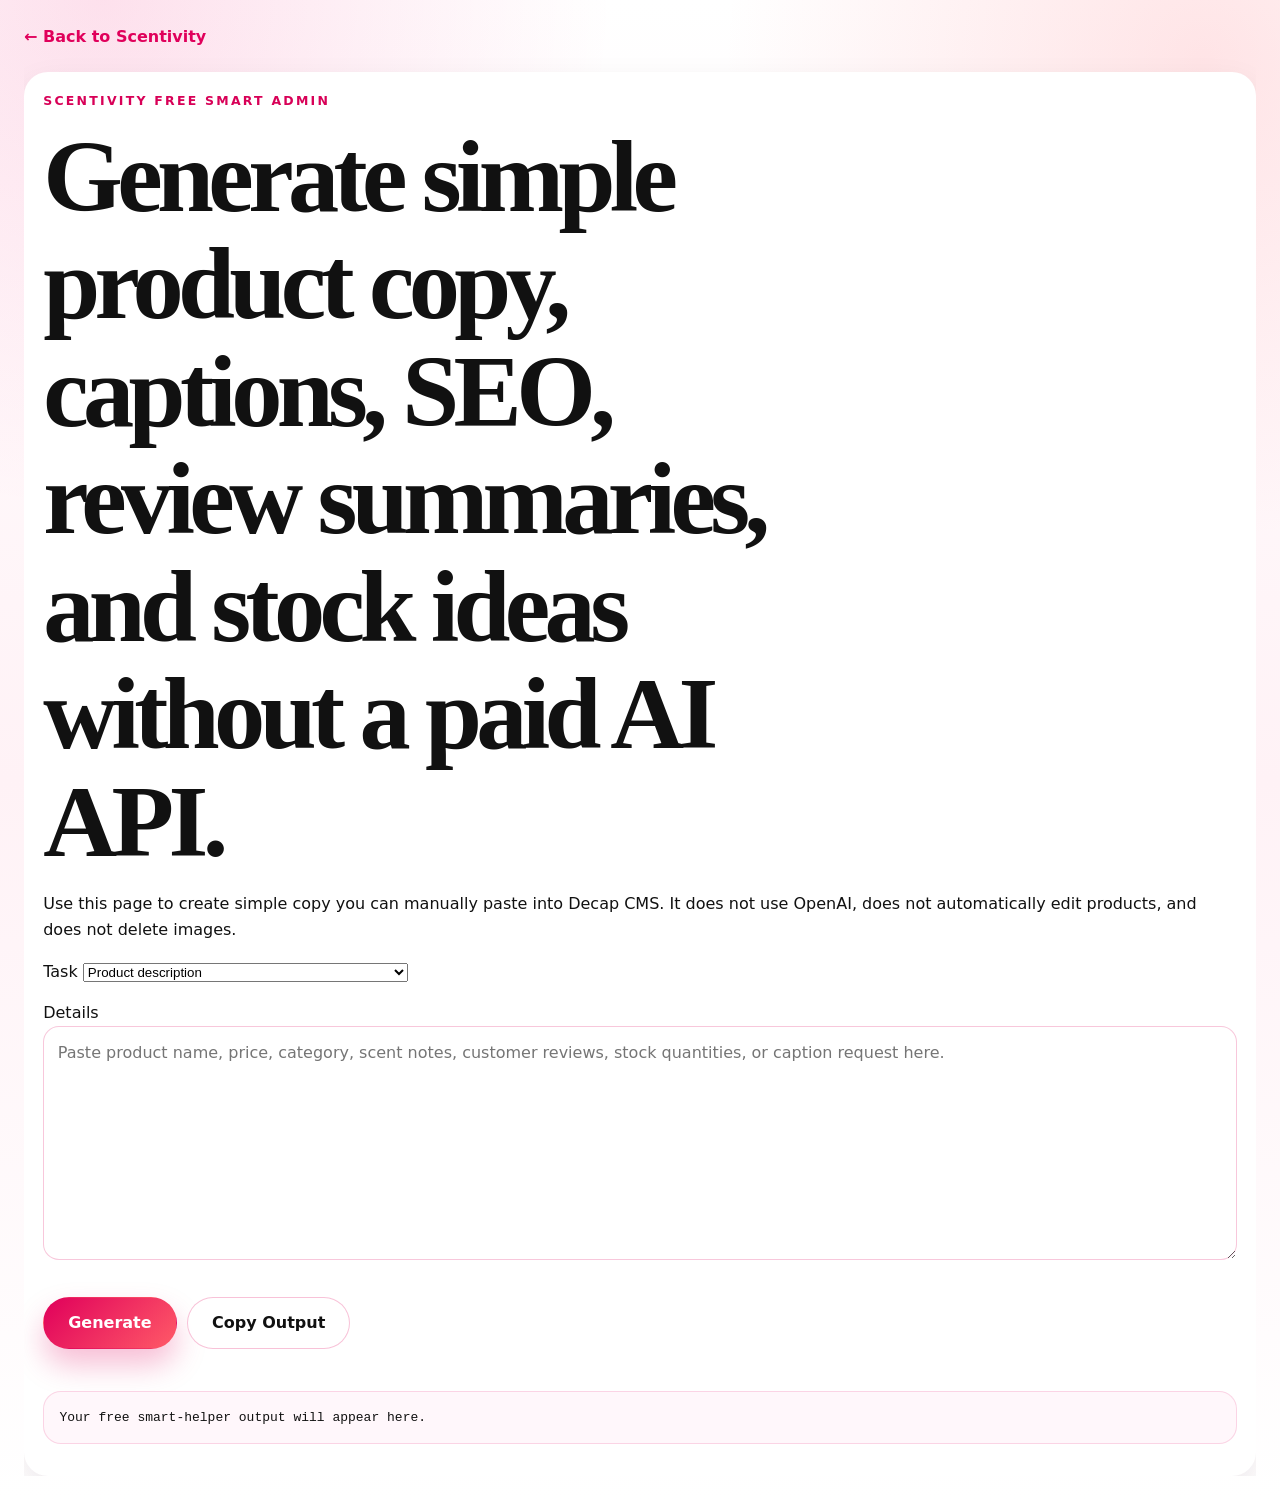
==== commit b5e7e34a: "free ai" ====
--- a/ai-admin.html
+++ b/ai-admin.html
@@ -3,7 +3,7 @@
 <head>
   <meta charset="UTF-8" />
   <meta name="viewport" content="width=device-width, initial-scale=1.0" />
-  <title>Scentivity AI Admin Helper</title>
+  <title>Scentivity Free Smart Admin Helper</title>
   <link rel="stylesheet" href="styles.css?v=ultra-mobile-20260615" />
   <link rel="stylesheet" href="scentivity-ai-styles-20260806.css?v=ai-20260806" />
 </head>
@@ -11,9 +11,9 @@
   <main>
     <a class="back-to-shop" href="index.html#products">← Back to Scentivity</a>
     <section class="ai-admin-card">
-      <p class="eyebrow">Scentivity AI Admin</p>
-      <h1>Generate product copy, captions, SEO, review summaries, and stock ideas.</h1>
-      <p>Use this page to create copy you can manually paste into Decap CMS. It does not automatically edit products or delete images.</p>
+      <p class="eyebrow">Scentivity Free Smart Admin</p>
+      <h1>Generate simple product copy, captions, SEO, review summaries, and stock ideas without a paid AI API.</h1>
+      <p>Use this page to create simple copy you can manually paste into Decap CMS. It does not use OpenAI, does not automatically edit products, and does not delete images.</p>
       <div class="ai-admin-grid">
         <label>
           Task
@@ -34,7 +34,7 @@
           <button class="btn primary" id="aiAdminSubmit" type="button">Generate</button>
           <button class="btn ghost" id="aiAdminCopy" type="button">Copy Output</button>
         </div>
-        <pre class="ai-admin-output" id="aiAdminOutput">Your AI output will appear here.</pre>
+        <pre class="ai-admin-output" id="aiAdminOutput">Your free smart-helper output will appear here.</pre>
       </div>
     </section>
   </main>
--- a/scentivity-ai-styles-20260806.css
+++ b/scentivity-ai-styles-20260806.css
@@ -133,3 +133,14 @@
   .scentivity-ai-launcher strong { display: none; }
   .scentivity-ai-modal { border-radius: 20px; padding: 1rem; }
 }
+
+/* Free smart assistant note */
+.scentivity-ai-free-note {
+  margin: 0 0 0.85rem;
+  font-size: 0.88rem;
+  color: #7a3155;
+  background: #fff3f8;
+  border: 1px solid rgba(224, 0, 91, 0.16);
+  border-radius: 14px;
+  padding: 0.7rem 0.85rem;
+}
